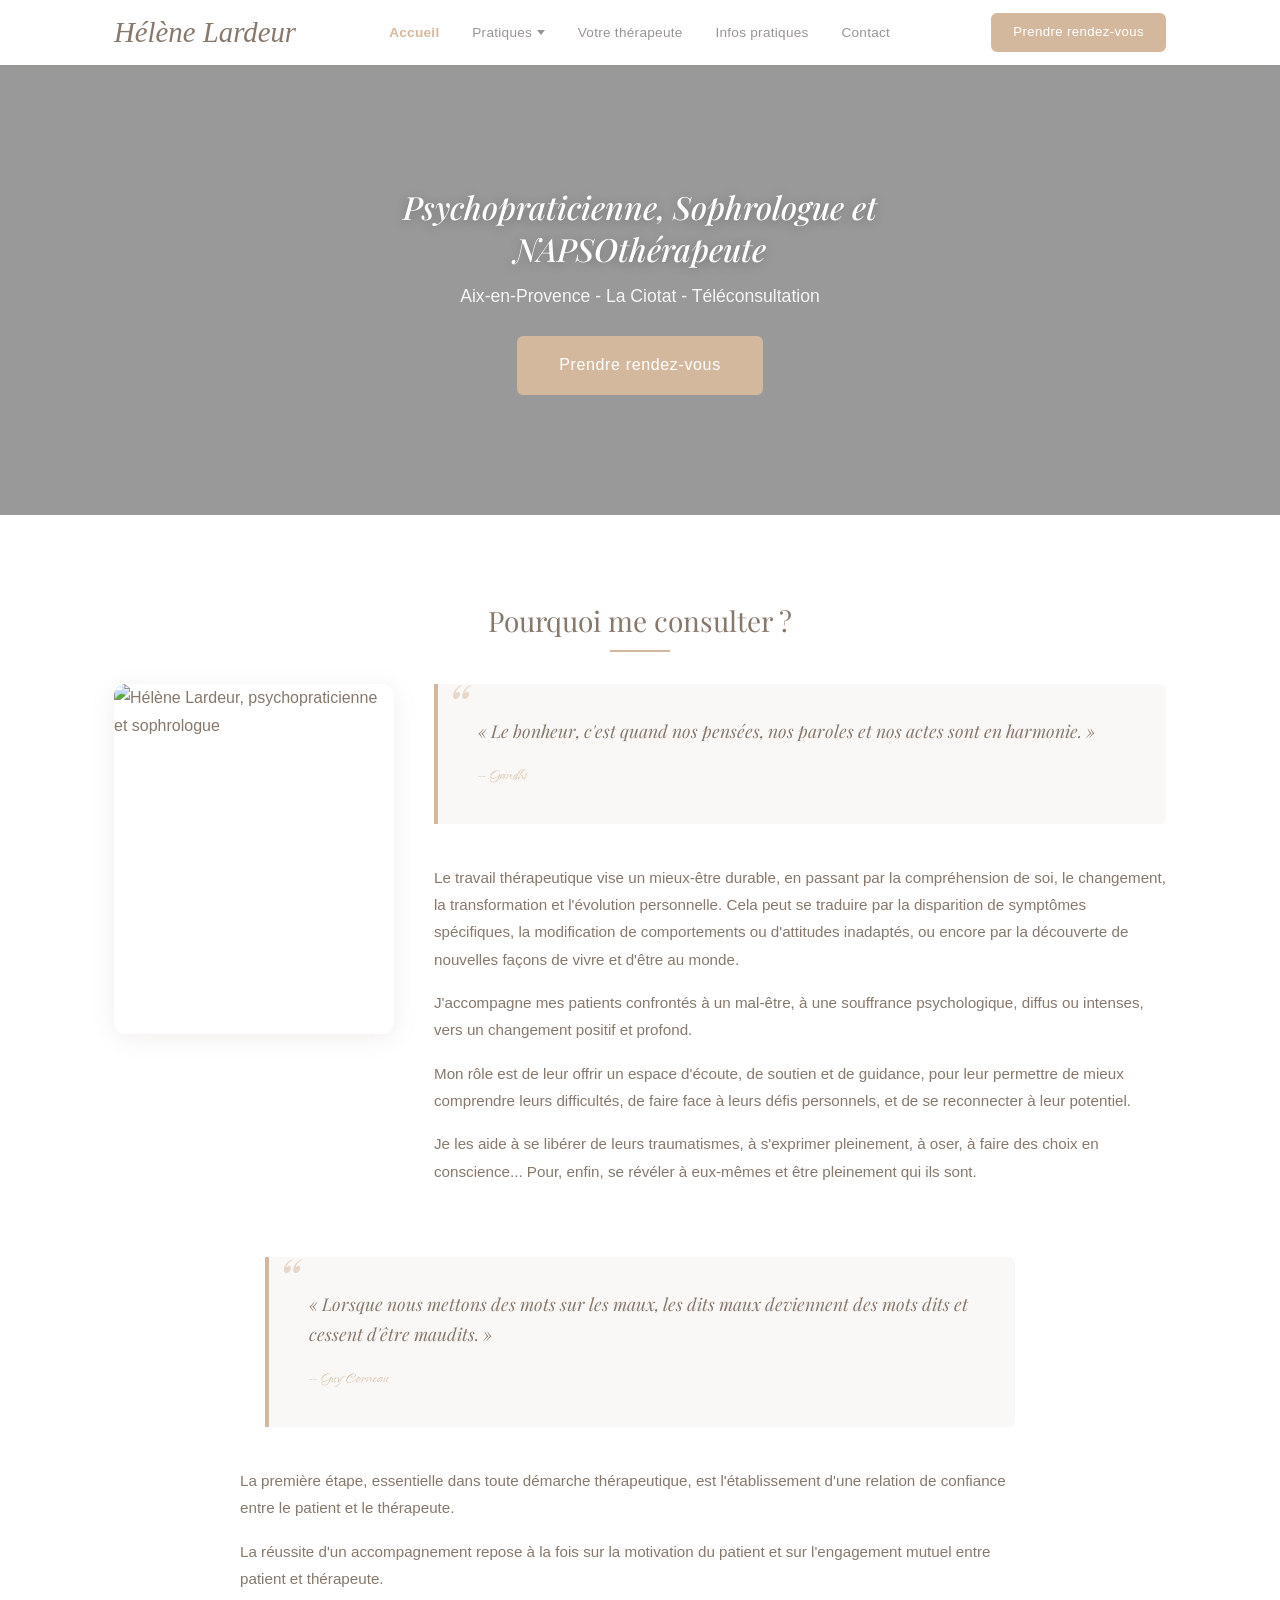
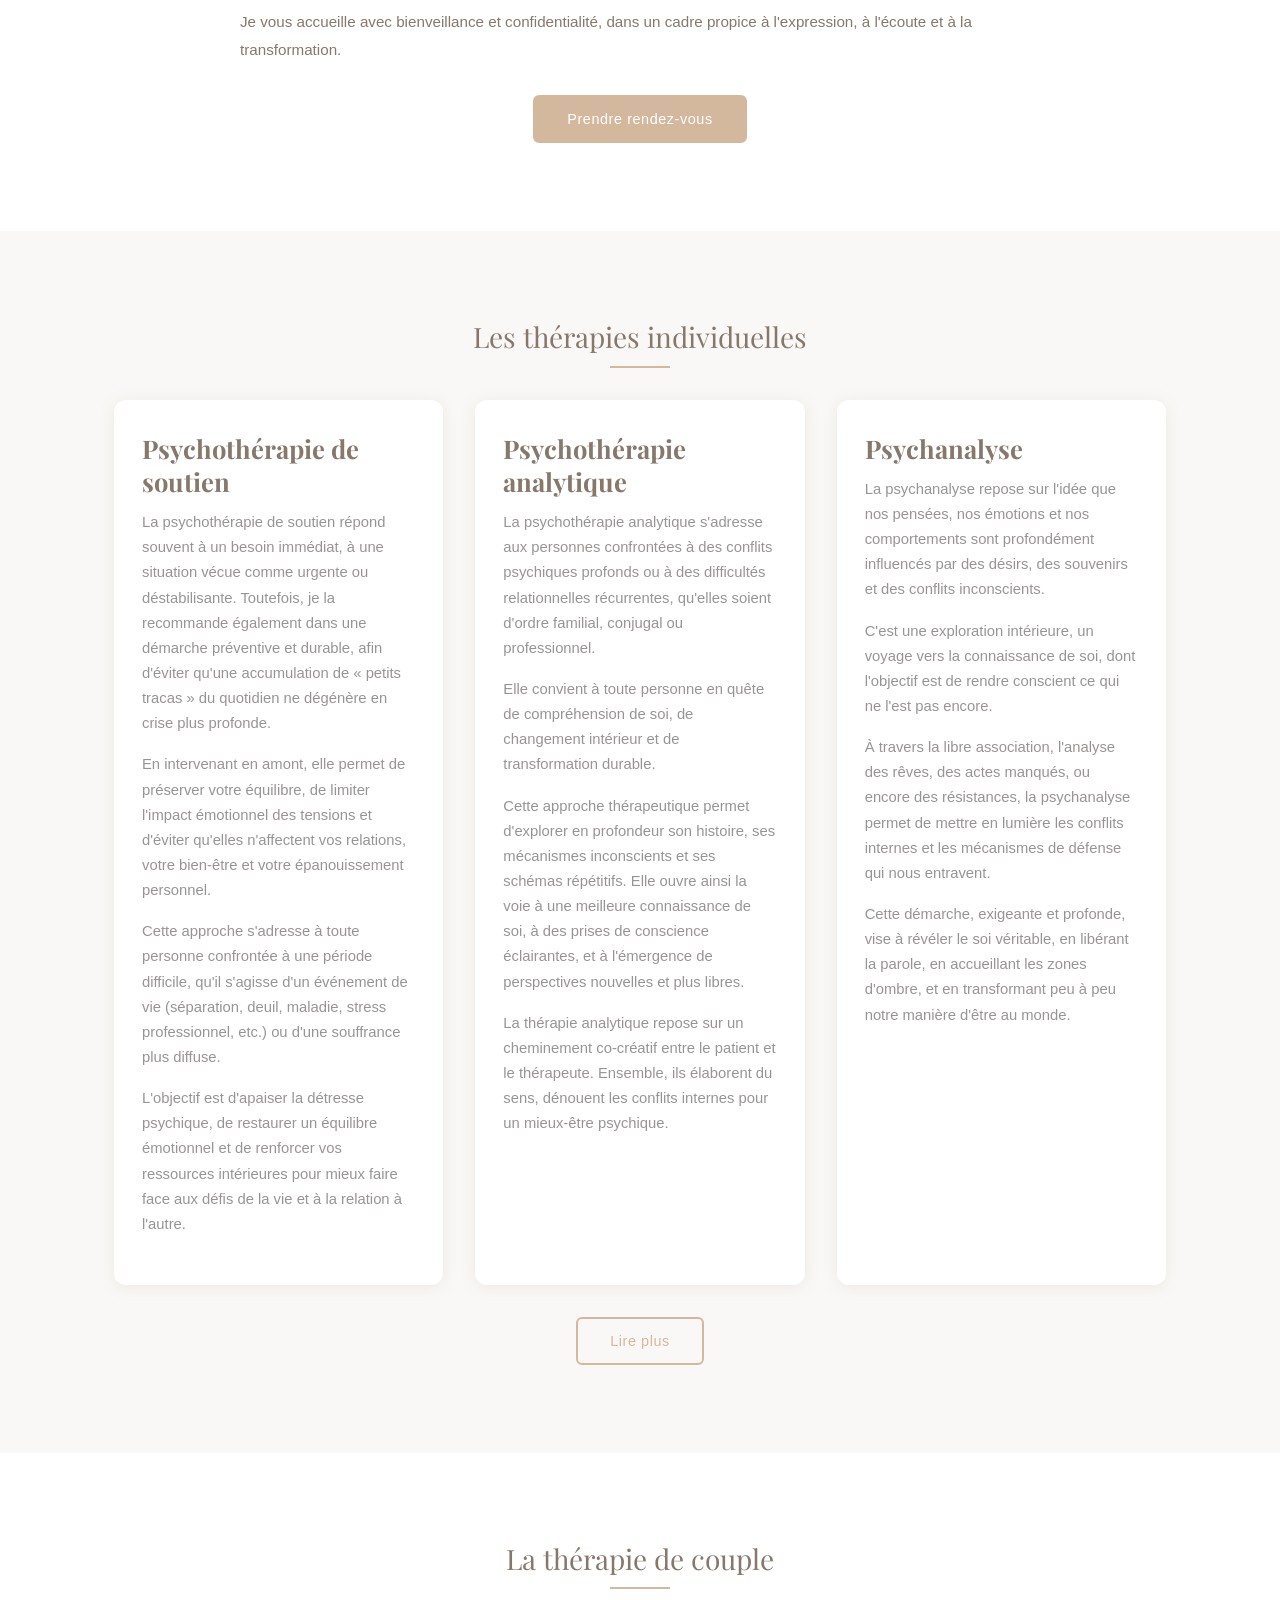
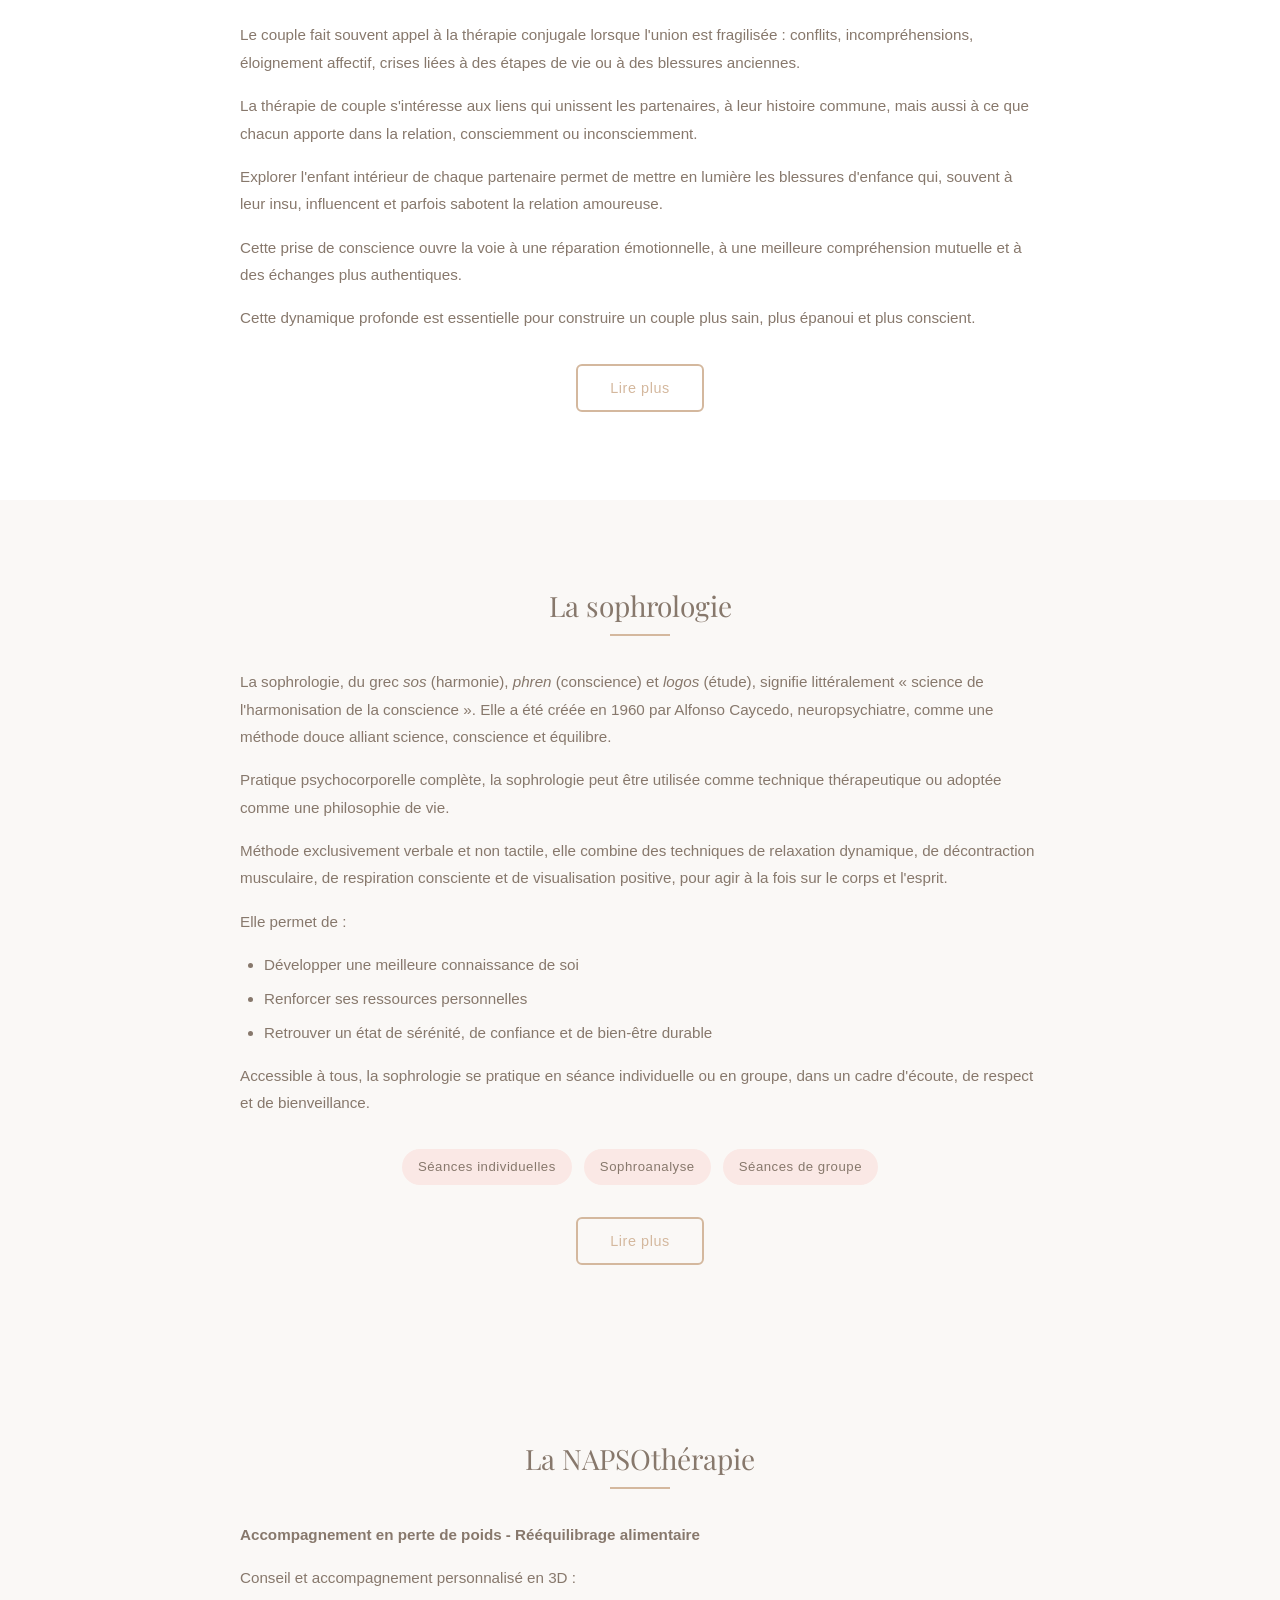
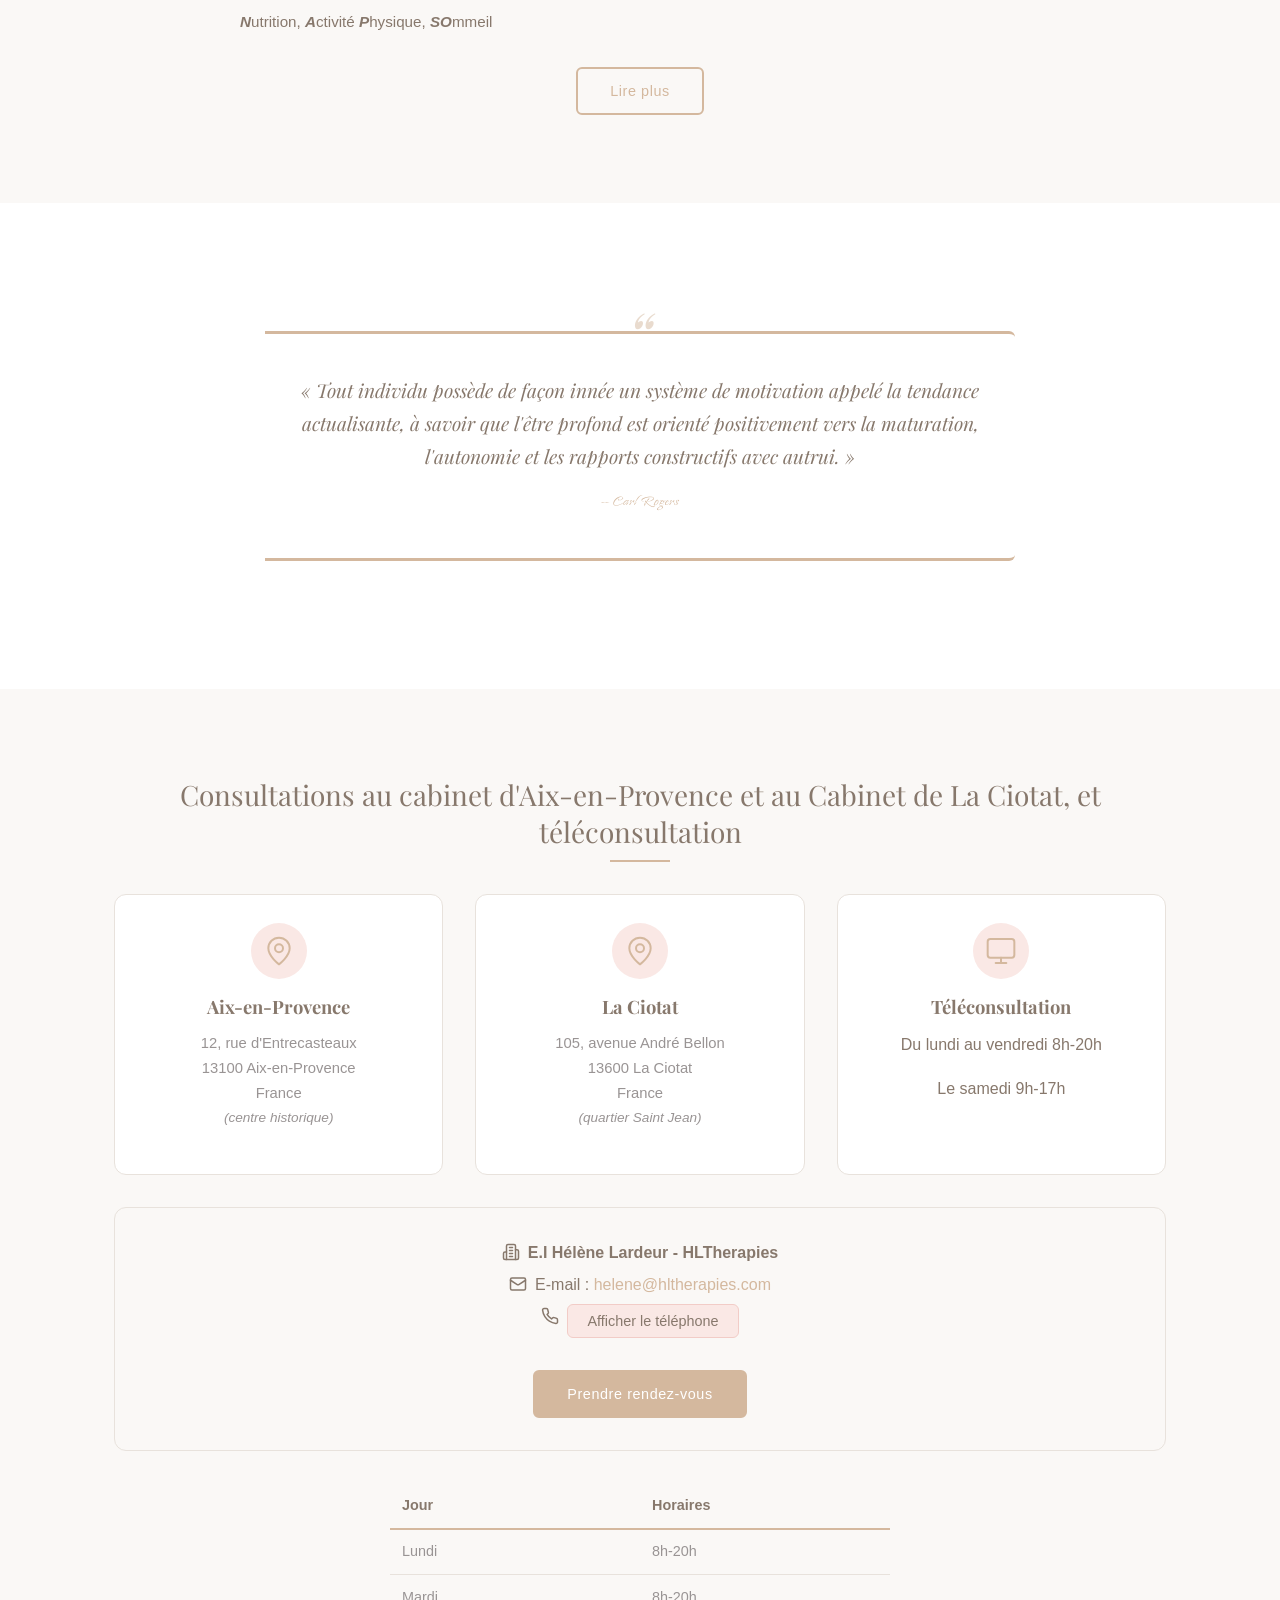
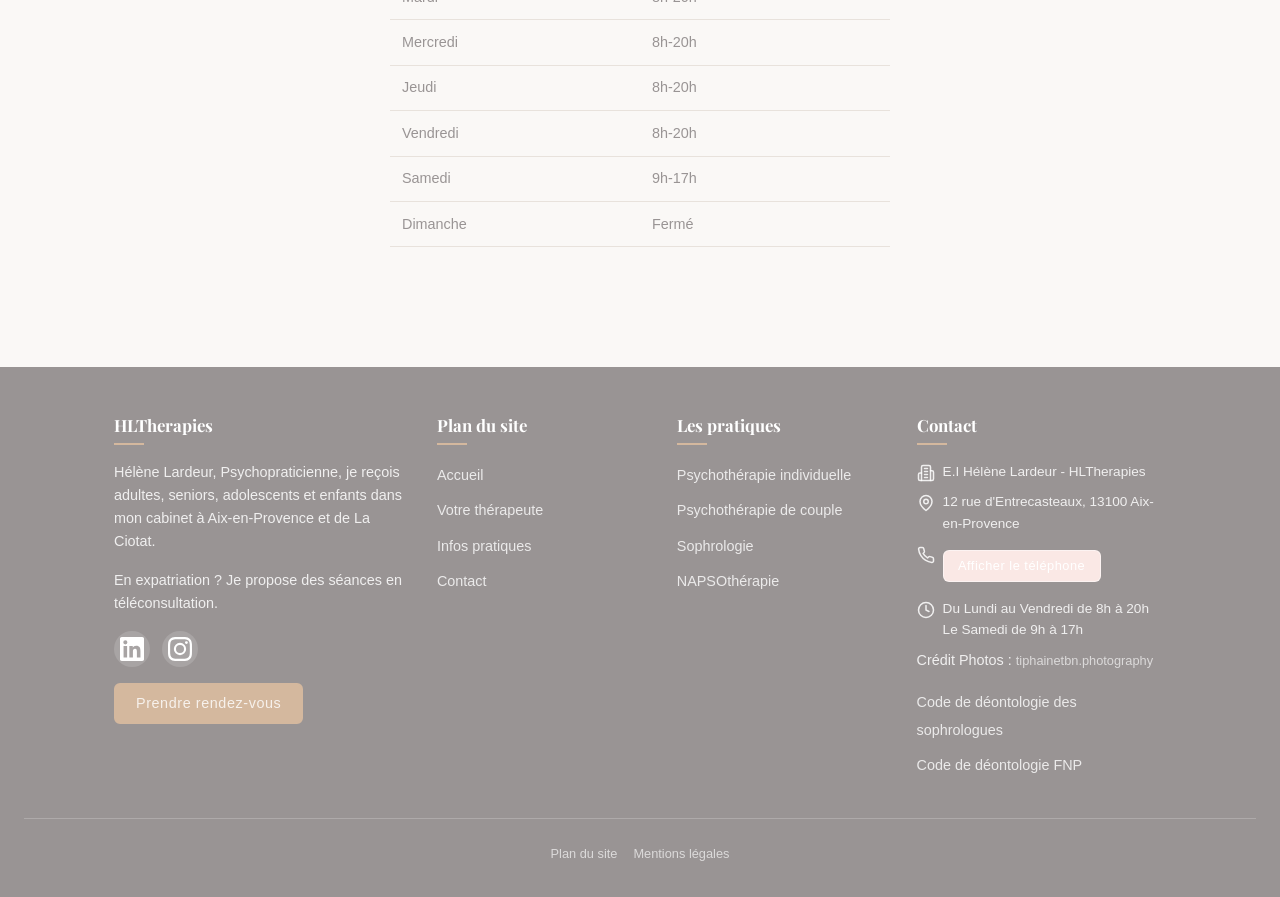
==== index.html @ 7f1c3bd9 "Réorganisation des sections de contenu et mise à jour des styles CSS : ajout de la section "La théra" ====
<!DOCTYPE html>
<html lang="fr">
<head>
    <meta charset="UTF-8">
    <meta name="viewport" content="width=device-width, initial-scale=1.0">
    <title>Psychopraticienne et sophrologue à Aix-en-Provence et La Ciotat – Hélène Lardeur</title>
    <meta name="description" content="Découvrez les services de psychothérapie, sophrologie et Napsothérapie d'Hélène Lardeur à Aix-en-Provence, en présentiel ou à distance.">
    <link rel="canonical" href="https://www.hltherapies.com/">
    <meta name="robots" content="index, follow">
    <meta property="og:title" content="Psychopraticienne et sophrologue à Aix-en-Provence et La Ciotat – Hélène Lardeur">
    <meta property="og:description" content="Découvrez les services de psychothérapie, sophrologie et Napsothérapie d'Hélène Lardeur à Aix-en-Provence, en présentiel ou à distance.">
    <meta property="og:url" content="https://www.hltherapies.com/">
    <meta property="og:type" content="website">
    <meta property="og:locale" content="fr_FR">
    <meta property="og:site_name" content="HLTherapies">
    <meta name="twitter:card" content="summary">
    <meta name="twitter:title" content="Psychopraticienne et sophrologue à Aix-en-Provence et La Ciotat – Hélène Lardeur">
    <meta name="twitter:description" content="Découvrez les services de psychothérapie, sophrologie et Napsothérapie d'Hélène Lardeur à Aix-en-Provence, en présentiel ou à distance.">
    <link rel="preconnect" href="https://fonts.googleapis.com">
    <link rel="preconnect" href="https://fonts.gstatic.com" crossorigin>
    <link rel="stylesheet" href="assets/css/style.css">
    <script type="application/ld+json">
    {
        "@context": "https://schema.org",
        "@type": "WebSite",
        "name": "HLTherapies",
        "url": "https://www.hltherapies.com",
        "description": "Découvrez les services de psychothérapie, sophrologie et Napsothérapie d'Hélène Lardeur à Aix-en-Provence, en présentiel ou à distance.",
        "inLanguage": "fr"
    }
    </script>
    <script type="application/ld+json">
    {
        "@context": "https://schema.org",
        "@type": ["LocalBusiness", "MedicalOrganization"],
        "name": "HLTherapies - Hélène Lardeur",
        "description": "Psychopraticienne, Sophrologue et NAPSOthérapeute à Aix-en-Provence et La Ciotat. Psychothérapie individuelle, psychothérapie de couple, sophrologie et NAPSOthérapie.",
        "url": "https://www.hltherapies.com",
        "telephone": "+33776018449",
        "email": "helene@hltherapies.com",
        "image": "https://www.hltherapies.com/assets/images/hero-accueil.jpeg",
        "address": [
            {
                "@type": "PostalAddress",
                "streetAddress": "12, rue d'Entrecasteaux",
                "addressLocality": "Aix-en-Provence",
                "postalCode": "13100",
                "addressCountry": "FR"
            },
            {
                "@type": "PostalAddress",
                "streetAddress": "105, avenue André Bellon",
                "addressLocality": "La Ciotat",
                "postalCode": "13600",
                "addressCountry": "FR"
            }
        ],
        "geo": {
            "@type": "GeoCoordinates",
            "latitude": 43.5298,
            "longitude": 5.4474
        },
        "openingHoursSpecification": [
            {
                "@type": "OpeningHoursSpecification",
                "dayOfWeek": ["Monday", "Tuesday", "Wednesday", "Thursday", "Friday"],
                "opens": "08:00",
                "closes": "20:00"
            },
            {
                "@type": "OpeningHoursSpecification",
                "dayOfWeek": "Saturday",
                "opens": "09:00",
                "closes": "17:00"
            }
        ],
        "sameAs": [
            "https://www.linkedin.com/in/helene-lardeur/",
            "https://www.instagram.com/helenelardeurmorel/"
        ]
    }
    </script>
</head>
<body>
    <a href="#main-content" class="skip-link">Aller au contenu principal</a>

    <!-- HEADER -->
    <header class="site-header">
        <nav class="site-nav" aria-label="Navigation principale">
            <a href="/" class="nav-logo" style="font-family: 'Parisienne', cursive;">Hélène Lardeur</a>
            <button type="button" class="nav-toggle" aria-expanded="false" aria-controls="nav-menu" aria-label="Ouvrir le menu de navigation">
                <span class="nav-toggle-bar"></span>
                <span class="nav-toggle-bar"></span>
                <span class="nav-toggle-bar"></span>
            </button>
            <ul id="nav-menu" class="nav-menu" role="list">
                <li><a href="/" class="nav-link nav-link--active" aria-current="page">Accueil</a></li>
                <li class="nav-dropdown">
                    <button type="button" class="nav-link nav-dropdown-label" aria-haspopup="true" aria-expanded="false">Pratiques</button>
                    <ul class="nav-dropdown-menu" role="list">
                        <li><a href="/psychotherapie-individuelle-a-aix-en-provence-13080-13090-13100-13290-13540/" class="nav-link">Psychothérapie individuelle</a></li>
                        <li><a href="/psychotherapie-de-couple-a-aix-en-provence-13080-13090-13100-13290-13540/" class="nav-link">Psychothérapie de couple</a></li>
                        <li><a href="/sophrologie-sophrologue-a-aix-en-provence-13080-13090-13100-13290-13540/" class="nav-link">Sophrologie</a></li>
                        <li><a href="/napsotherapie-a-aix-en-provence/" class="nav-link">NAPSO­thérapie</a></li>
                    </ul>
                </li>
                <li><a href="/helene-lardeur-psychopraticien-a-aix-en-provence-13080-13090-13100-13290-13540/" class="nav-link">Votre thérapeute</a></li>
                <li><a href="/informations-pratiques-cabinet-de-psychotherapie-a-aix-en-provence-13080-13090-13100-13290-13540/" class="nav-link">Infos pratiques</a></li>
                <li><a href="/prendre-rendez-vous-psychopraticien-a-aix-en-provence/" class="nav-link">Contact</a></li>
            </ul>
            <a href="https://www.resalib.fr/praticien/106849-helene-lardeur-psychopraticien-la-ciotat" class="nav-cta btn btn-primary" target="_blank" rel="noopener noreferrer">Prendre rendez-vous</a>
        </nav>
    </header>

    <!-- MAIN CONTENT -->
    <main id="main-content">

        <!-- HERO -->
        <section class="hero" style="background-image: url('assets/images/hero-accueil.jpeg');" aria-label="Présentation">
            <div class="hero-overlay">
                <div class="hero-content">
                    <h1>Psychopraticienne, Sophrologue et NAPSOthérapeute</h1>
                    <p class="hero-subtitle">Aix-en-Provence - La Ciotat - Téléconsultation</p>
                    <a href="https://www.resalib.fr/praticien/106849-helene-lardeur-psychopraticien-la-ciotat" class="btn btn-primary btn-lg" target="_blank" rel="noopener noreferrer">Prendre rendez-vous</a>
                </div>
            </div>
        </section>

        <!-- POURQUOI ME CONSULTER -->
        <section class="section section-pourquoi" aria-labelledby="pourquoi-title">
            <div class="container">
                <h2 id="pourquoi-title">Pourquoi me consulter ?</h2>

                <div class="pourquoi-intro">
                    <figure class="pourquoi-portrait">
                        <img src="assets/images/helene-portrait.jpeg" alt="Hélène Lardeur, psychopraticienne et sophrologue" width="400" height="500" loading="lazy">
                    </figure>
                    <div class="pourquoi-content">
                        <blockquote class="citation">
                            <p>&laquo; Le bonheur, c'est quand nos pensées, nos paroles et nos actes sont en harmonie. &raquo;</p>
                            <footer><cite>Gandhi</cite></footer>
                        </blockquote>

                        <div class="section-text">
                            <p>Le travail thérapeutique vise un mieux-être durable, en passant par la compréhension de soi, le changement, la transformation et l'évolution personnelle. Cela peut se traduire par la disparition de symptômes spécifiques, la modification de comportements ou d'attitudes inadaptés, ou encore par la découverte de nouvelles façons de vivre et d'être au monde.</p>
                            <p>J'accompagne mes patients confrontés à un mal-être, à une souffrance psychologique, diffus ou intenses, vers un changement positif et profond.</p>
                            <p>Mon rôle est de leur offrir un espace d'écoute, de soutien et de guidance, pour leur permettre de mieux comprendre leurs difficultés, de faire face à leurs défis personnels, et de se reconnecter à leur potentiel.</p>
                            <p>Je les aide à se libérer de leurs traumatismes, à s'exprimer pleinement, à oser, à faire des choix en conscience... Pour, enfin, se révéler à eux-mêmes et être pleinement qui ils sont.</p>
                        </div>
                    </div>
                </div>

                <blockquote class="citation">
                    <p>&laquo; Lorsque nous mettons des mots sur les maux, les dits maux deviennent des mots dits et cessent d'être maudits. &raquo;</p>
                    <footer><cite>Guy Corneau</cite></footer>
                </blockquote>

                <div class="section-text">
                    <p>La première étape, essentielle dans toute démarche thérapeutique, est l'établissement d'une relation de confiance entre le patient et le thérapeute.</p>
                    <p>La réussite d'un accompagnement repose à la fois sur la motivation du patient et sur l'engagement mutuel entre patient et thérapeute.</p>
                    <p>Je vous accueille avec bienveillance et confidentialité, dans un cadre propice à l'expression, à l'écoute et à la transformation.</p>
                </div>

                <div class="section-cta">
                    <a href="https://www.resalib.fr/praticien/106849-helene-lardeur-psychopraticien-la-ciotat" class="btn btn-primary" target="_blank" rel="noopener noreferrer">Prendre rendez-vous</a>
                </div>
            </div>
        </section>

        <!-- LES THERAPIES INDIVIDUELLES -->
        <section class="section section-therapies" aria-labelledby="therapies-title">
            <div class="container">
                <h2 id="therapies-title">Les thérapies individuelles</h2>

                <div class="therapies-grid">
                    <article class="therapy-card">
                        <h3>Psychothérapie de soutien</h3>
                        <p>La psychothérapie de soutien répond souvent à un besoin immédiat, à une situation vécue comme urgente ou déstabilisante. Toutefois, je la recommande également dans une démarche préventive et durable, afin d'éviter qu'une accumulation de &laquo; petits tracas &raquo; du quotidien ne dégénère en crise plus profonde.</p>
                        <p>En intervenant en amont, elle permet de préserver votre équilibre, de limiter l'impact émotionnel des tensions et d'éviter qu'elles n'affectent vos relations, votre bien-être et votre épanouissement personnel.</p>
                        <p>Cette approche s'adresse à toute personne confrontée à une période difficile, qu'il s'agisse d'un événement de vie (séparation, deuil, maladie, stress professionnel, etc.) ou d'une souffrance plus diffuse.</p>
                        <p>L'objectif est d'apaiser la détresse psychique, de restaurer un équilibre émotionnel et de renforcer vos ressources intérieures pour mieux faire face aux défis de la vie et à la relation à l'autre.</p>
                    </article>

                    <article class="therapy-card">
                        <h3>Psychothérapie analytique</h3>
                        <p>La psychothérapie analytique s'adresse aux personnes confrontées à des conflits psychiques profonds ou à des difficultés relationnelles récurrentes, qu'elles soient d'ordre familial, conjugal ou professionnel.</p>
                        <p>Elle convient à toute personne en quête de compréhension de soi, de changement intérieur et de transformation durable.</p>
                        <p>Cette approche thérapeutique permet d'explorer en profondeur son histoire, ses mécanismes inconscients et ses schémas répétitifs. Elle ouvre ainsi la voie à une meilleure connaissance de soi, à des prises de conscience éclairantes, et à l'émergence de perspectives nouvelles et plus libres.</p>
                        <p>La thérapie analytique repose sur un cheminement co-créatif entre le patient et le thérapeute. Ensemble, ils élaborent du sens, dénouent les conflits internes pour un mieux-être psychique.</p>
                    </article>

                    <article class="therapy-card">
                        <h3>Psychanalyse</h3>
                        <p>La psychanalyse repose sur l'idée que nos pensées, nos émotions et nos comportements sont profondément influencés par des désirs, des souvenirs et des conflits inconscients.</p>
                        <p>C'est une exploration intérieure, un voyage vers la connaissance de soi, dont l'objectif est de rendre conscient ce qui ne l'est pas encore.</p>
                        <p>À travers la libre association, l'analyse des rêves, des actes manqués, ou encore des résistances, la psychanalyse permet de mettre en lumière les conflits internes et les mécanismes de défense qui nous entravent.</p>
                        <p>Cette démarche, exigeante et profonde, vise à révéler le soi véritable, en libérant la parole, en accueillant les zones d'ombre, et en transformant peu à peu notre manière d'être au monde.</p>
                    </article>
                </div>

                <div class="section-cta">
                    <a href="/psychotherapie-individuelle-a-aix-en-provence-13080-13090-13100-13290-13540/" class="btn btn-outline">Lire plus</a>
                </div>
            </div>
        </section>

        <!-- LA THERAPIE DE COUPLE -->
        <section class="section section-couple" aria-labelledby="couple-title">
            <div class="container">
                <h2 id="couple-title">La thérapie de couple</h2>

                <div class="section-text">
                    <p>Le couple fait souvent appel à la thérapie conjugale lorsque l'union est fragilisée : conflits, incompréhensions, éloignement affectif, crises liées à des étapes de vie ou à des blessures anciennes.</p>
                    <p>La thérapie de couple s'intéresse aux liens qui unissent les partenaires, à leur histoire commune, mais aussi à ce que chacun apporte dans la relation, consciemment ou inconsciemment.</p>
                    <p>Explorer l'enfant intérieur de chaque partenaire permet de mettre en lumière les blessures d'enfance qui, souvent à leur insu, influencent et parfois sabotent la relation amoureuse.</p>
                    <p>Cette prise de conscience ouvre la voie à une réparation émotionnelle, à une meilleure compréhension mutuelle et à des échanges plus authentiques.</p>
                    <p>Cette dynamique profonde est essentielle pour construire un couple plus sain, plus épanoui et plus conscient.</p>
                </div>

                <div class="section-cta">
                    <a href="/psychotherapie-de-couple-a-aix-en-provence-13080-13090-13100-13290-13540/" class="btn btn-outline">Lire plus</a>
                </div>
            </div>
        </section>

        <!-- LA SOPHROLOGIE -->
        <section class="section section-sophrologie" aria-labelledby="sophrologie-title">
            <div class="container">
                <h2 id="sophrologie-title">La sophrologie</h2>

                <div class="section-text">
                    <p>La sophrologie, du grec <em>sos</em> (harmonie), <em>phren</em> (conscience) et <em>logos</em> (étude), signifie littéralement &laquo; science de l'harmonisation de la conscience &raquo;. Elle a été créée en 1960 par Alfonso Caycedo, neuropsychiatre, comme une méthode douce alliant science, conscience et équilibre.</p>
                    <p>Pratique psychocorporelle complète, la sophrologie peut être utilisée comme technique thérapeutique ou adoptée comme une philosophie de vie.</p>
                    <p>Méthode exclusivement verbale et non tactile, elle combine des techniques de relaxation dynamique, de décontraction musculaire, de respiration consciente et de visualisation positive, pour agir à la fois sur le corps et l'esprit.</p>
                    <p>Elle permet de :</p>
                    <ul>
                        <li>Développer une meilleure connaissance de soi</li>
                        <li>Renforcer ses ressources personnelles</li>
                        <li>Retrouver un état de sérénité, de confiance et de bien-être durable</li>
                    </ul>
                    <p>Accessible à tous, la sophrologie se pratique en séance individuelle ou en groupe, dans un cadre d'écoute, de respect et de bienveillance.</p>
                </div>

                <div class="sophrologie-types">
                    <span class="tag">Séances individuelles</span>
                    <span class="tag">Sophroanalyse</span>
                    <span class="tag">Séances de groupe</span>
                </div>

                <div class="section-cta">
                    <a href="/sophrologie-sophrologue-a-aix-en-provence-13080-13090-13100-13290-13540/" class="btn btn-outline">Lire plus</a>
                </div>
            </div>
        </section>

        <!-- LA NAPSOTHERAPIE -->
        <section class="section section-napso" aria-labelledby="napso-title">
            <div class="container">
                <h2 id="napso-title">La NAPSOthérapie</h2>

                <div class="section-text">
                    <p><strong>Accompagnement en perte de poids - Rééquilibrage alimentaire</strong></p>
                    <p>Conseil et accompagnement personnalisé en 3D :</p>
                    <p><strong><em>N</em></strong>utrition, <strong><em>A</em></strong>ctivité <strong><em>P</em></strong>hysique, <strong><em>SO</em></strong>mmeil</p>
                </div>

                <div class="section-cta">
                    <a href="/napsotherapie-a-aix-en-provence/" class="btn btn-outline">Lire plus</a>
                </div>
            </div>
        </section>

        <!-- CITATION CARL ROGERS -->
        <section class="section section-citation" aria-label="Citation de Carl Rogers">
            <div class="container">
                <blockquote class="citation citation--featured">
                    <p>&laquo; Tout individu possède de façon innée un système de motivation appelé la tendance actualisante, à savoir que l'être profond est orienté positivement vers la maturation, l'autonomie et les rapports constructifs avec autrui. &raquo;</p>
                    <footer><cite>Carl Rogers</cite></footer>
                </blockquote>
            </div>
        </section>

        <!-- CONSULTATIONS -->
        <section class="section section-consultations" aria-labelledby="consultations-title">
            <div class="container">
                <h2 id="consultations-title">Consultations au cabinet d'Aix-en-Provence et au Cabinet de La Ciotat, et téléconsultation</h2>

                <div class="location-grid">
                    <div class="location-card">
                        <div class="location-card__icon">
                            <svg xmlns="http://www.w3.org/2000/svg" width="32" height="32" viewBox="0 0 24 24" fill="none" stroke="currentColor" stroke-width="1.5" stroke-linecap="round" stroke-linejoin="round" aria-hidden="true"><path d="M20 10c0 6-8 12-8 12s-8-6-8-12a8 8 0 0 1 16 0Z"/><circle cx="12" cy="10" r="3"/></svg>
                        </div>
                        <h3>Aix-en-Provence</h3>
                        <address>
                            12, rue d'Entrecasteaux<br>
                            13100 Aix-en-Provence<br>
                            France
                        </address>
                        <p class="location-card__note">(centre historique)</p>
                    </div>

                    <div class="location-card">
                        <div class="location-card__icon">
                            <svg xmlns="http://www.w3.org/2000/svg" width="32" height="32" viewBox="0 0 24 24" fill="none" stroke="currentColor" stroke-width="1.5" stroke-linecap="round" stroke-linejoin="round" aria-hidden="true"><path d="M20 10c0 6-8 12-8 12s-8-6-8-12a8 8 0 0 1 16 0Z"/><circle cx="12" cy="10" r="3"/></svg>
                        </div>
                        <h3>La Ciotat</h3>
                        <address>
                            105, avenue André Bellon<br>
                            13600 La Ciotat<br>
                            France
                        </address>
                        <p class="location-card__note">(quartier Saint Jean)</p>
                    </div>

                    <div class="location-card">
                        <div class="location-card__icon">
                            <svg xmlns="http://www.w3.org/2000/svg" width="32" height="32" viewBox="0 0 24 24" fill="none" stroke="currentColor" stroke-width="1.5" stroke-linecap="round" stroke-linejoin="round" aria-hidden="true"><rect width="20" height="14" x="2" y="3" rx="2"/><line x1="8" x2="16" y1="21" y2="21"/><line x1="12" x2="12" y1="17" y2="21"/></svg>
                        </div>
                        <h3>Téléconsultation</h3>
                        <p>Du lundi au vendredi 8h-20h</p>
                        <p>Le samedi 9h-17h</p>
                    </div>
                </div>

                <div class="contact-info">
                    <div class="contact-line">
                        <svg class="icon" xmlns="http://www.w3.org/2000/svg" width="18" height="18" viewBox="0 0 24 24" fill="none" stroke="currentColor" stroke-width="2" stroke-linecap="round" stroke-linejoin="round" aria-hidden="true"><path d="M6 22V4a2 2 0 0 1 2-2h8a2 2 0 0 1 2 2v18Z"/><path d="M6 12H4a2 2 0 0 0-2 2v6a2 2 0 0 0 2 2h2"/><path d="M18 9h2a2 2 0 0 1 2 2v9a2 2 0 0 1-2 2h-2"/><path d="M10 6h4"/><path d="M10 10h4"/><path d="M10 14h4"/><path d="M10 18h4"/></svg>
                        <strong>E.I Hélène Lardeur - HLTherapies</strong>
                    </div>
                    <div class="contact-line">
                        <svg class="icon" xmlns="http://www.w3.org/2000/svg" width="18" height="18" viewBox="0 0 24 24" fill="none" stroke="currentColor" stroke-width="2" stroke-linecap="round" stroke-linejoin="round" aria-hidden="true"><rect width="20" height="16" x="2" y="4" rx="2"/><path d="m22 7-8.97 5.7a1.94 1.94 0 0 1-2.06 0L2 7"/></svg>
                        <span>E-mail : <a href="mailto:helene@hltherapies.com">helene@hltherapies.com</a></span>
                    </div>
                    <div class="contact-line">
                        <svg class="icon" xmlns="http://www.w3.org/2000/svg" width="18" height="18" viewBox="0 0 24 24" fill="none" stroke="currentColor" stroke-width="2" stroke-linecap="round" stroke-linejoin="round" aria-hidden="true"><path d="M22 16.92v3a2 2 0 0 1-2.18 2 19.79 19.79 0 0 1-8.63-3.07 19.5 19.5 0 0 1-6-6 19.79 19.79 0 0 1-3.07-8.67A2 2 0 0 1 4.11 2h3a2 2 0 0 1 2 1.72 12.84 12.84 0 0 0 .7 2.81 2 2 0 0 1-.45 2.11L8.09 9.91a16 16 0 0 0 6 6l1.27-1.27a2 2 0 0 1 2.11-.45 12.84 12.84 0 0 0 2.81.7A2 2 0 0 1 22 16.92z"/></svg>
                        <button type="button" class="phone-reveal" data-phone="07 76 01 84 49" aria-label="Afficher le numéro de téléphone">Afficher le téléphone</button>
                    </div>
                    <div class="section-cta">
                        <a href="https://www.resalib.fr/praticien/106849-helene-lardeur-psychopraticien-la-ciotat" class="btn btn-primary" target="_blank" rel="noopener noreferrer">Prendre rendez-vous</a>
                    </div>
                </div>

                <div class="hours-table-wrapper">
                    <table class="hours-table">
                        <caption class="sr-only">Horaires d'ouverture</caption>
                        <thead>
                            <tr>
                                <th scope="col">Jour</th>
                                <th scope="col">Horaires</th>
                            </tr>
                        </thead>
                        <tbody>
                            <tr><td>Lundi</td><td>8h-20h</td></tr>
                            <tr><td>Mardi</td><td>8h-20h</td></tr>
                            <tr><td>Mercredi</td><td>8h-20h</td></tr>
                            <tr><td>Jeudi</td><td>8h-20h</td></tr>
                            <tr><td>Vendredi</td><td>8h-20h</td></tr>
                            <tr><td>Samedi</td><td>9h-17h</td></tr>
                            <tr><td>Dimanche</td><td>Fermé</td></tr>
                        </tbody>
                    </table>
                </div>
            </div>
        </section>

    </main>

    <!-- FOOTER -->
    <footer class="site-footer">
        <div class="container">
            <div class="footer-grid">

                <div class="footer-col">
                    <h4>HLTherapies</h4>
                    <p>Hélène Lardeur, Psychopraticienne, je reçois adultes, seniors, adolescents et enfants dans mon cabinet à Aix-en-Provence et de La Ciotat.</p>
                    <p>En expatriation ? Je propose des séances en téléconsultation.</p>
                    <div class="social-links">
                        <a href="https://www.linkedin.com/in/helene-lardeur/" target="_blank" rel="noopener noreferrer" aria-label="LinkedIn">
                            <svg xmlns="http://www.w3.org/2000/svg" width="24" height="24" viewBox="0 0 24 24" fill="currentColor" aria-hidden="true"><path d="M20.447 20.452h-3.554v-5.569c0-1.328-.027-3.037-1.852-3.037-1.853 0-2.136 1.445-2.136 2.939v5.667H9.351V9h3.414v1.561h.046c.477-.9 1.637-1.85 3.37-1.85 3.601 0 4.267 2.37 4.267 5.455v6.286zM5.337 7.433a2.062 2.062 0 0 1-2.063-2.065 2.064 2.064 0 1 1 2.063 2.065zm1.782 13.019H3.555V9h3.564v11.452zM22.225 0H1.771C.792 0 0 .774 0 1.729v20.542C0 23.227.792 24 1.771 24h20.451C23.2 24 24 23.227 24 22.271V1.729C24 .774 23.2 0 22.222 0h.003z"/></svg>
                        </a>
                        <a href="https://www.instagram.com/helenelardeurmorel/" target="_blank" rel="noopener noreferrer" aria-label="Instagram">
                            <svg xmlns="http://www.w3.org/2000/svg" width="24" height="24" viewBox="0 0 24 24" fill="currentColor" aria-hidden="true"><path d="M12 2.163c3.204 0 3.584.012 4.85.07 3.252.148 4.771 1.691 4.919 4.919.058 1.265.069 1.645.069 4.849 0 3.205-.012 3.584-.069 4.849-.149 3.225-1.664 4.771-4.919 4.919-1.266.058-1.644.07-4.85.07-3.204 0-3.584-.012-4.849-.07-3.26-.149-4.771-1.699-4.919-4.92-.058-1.265-.07-1.644-.07-4.849 0-3.204.013-3.583.07-4.849.149-3.227 1.664-4.771 4.919-4.919 1.266-.057 1.645-.069 4.849-.069zM12 0C8.741 0 8.333.014 7.053.072 2.695.272.273 2.69.073 7.052.014 8.333 0 8.741 0 12c0 3.259.014 3.668.072 4.948.2 4.358 2.618 6.78 6.98 6.98C8.333 23.986 8.741 24 12 24c3.259 0 3.668-.014 4.948-.072 4.354-.2 6.782-2.618 6.979-6.98.059-1.28.073-1.689.073-4.948 0-3.259-.014-3.667-.072-4.947-.196-4.354-2.617-6.78-6.979-6.98C15.668.014 15.259 0 12 0zm0 5.838a6.162 6.162 0 1 0 0 12.324 6.162 6.162 0 0 0 0-12.324zM12 16a4 4 0 1 1 0-8 4 4 0 0 1 0 8zm6.406-11.845a1.44 1.44 0 1 0 0 2.881 1.44 1.44 0 0 0 0-2.881z"/></svg>
                        </a>
                    </div>
                    <a href="https://www.resalib.fr/praticien/106849-helene-lardeur-psychopraticien-la-ciotat" class="btn btn-primary btn-sm" target="_blank" rel="noopener noreferrer">Prendre rendez-vous</a>
                </div>

                <div class="footer-col">
                    <h4>Plan du site</h4>
                    <ul role="list">
                        <li><a href="/">Accueil</a></li>
                        <li><a href="/helene-lardeur-psychopraticien-a-aix-en-provence-13080-13090-13100-13290-13540/">Votre thérapeute</a></li>
                        <li><a href="/informations-pratiques-cabinet-de-psychotherapie-a-aix-en-provence-13080-13090-13100-13290-13540/">Infos pratiques</a></li>
                        <li><a href="/prendre-rendez-vous-psychopraticien-a-aix-en-provence/">Contact</a></li>
                    </ul>
                </div>

                <div class="footer-col">
                    <h4>Les pratiques</h4>
                    <ul role="list">
                        <li><a href="/psychotherapie-individuelle-a-aix-en-provence-13080-13090-13100-13290-13540/">Psychothérapie individuelle</a></li>
                        <li><a href="/psychotherapie-de-couple-a-aix-en-provence-13080-13090-13100-13290-13540/">Psychothérapie de couple</a></li>
                        <li><a href="/sophrologie-sophrologue-a-aix-en-provence-13080-13090-13100-13290-13540/">Sophrologie</a></li>
                        <li><a href="/napsotherapie-a-aix-en-provence/">NAPSO­thérapie</a></li>
                    </ul>
                </div>

                <div class="footer-col">
                    <h4>Contact</h4>
                    <address class="footer-contact">
                        <div class="contact-line">
                            <svg class="icon" xmlns="http://www.w3.org/2000/svg" width="18" height="18" viewBox="0 0 24 24" fill="none" stroke="currentColor" stroke-width="2" stroke-linecap="round" stroke-linejoin="round" aria-hidden="true"><path d="M6 22V4a2 2 0 0 1 2-2h8a2 2 0 0 1 2 2v18Z"/><path d="M6 12H4a2 2 0 0 0-2 2v6a2 2 0 0 0 2 2h2"/><path d="M18 9h2a2 2 0 0 1 2 2v9a2 2 0 0 1-2 2h-2"/><path d="M10 6h4"/><path d="M10 10h4"/><path d="M10 14h4"/><path d="M10 18h4"/></svg>
                            <span>E.I Hélène Lardeur - HLTherapies</span>
                        </div>
                        <div class="contact-line">
                            <svg class="icon" xmlns="http://www.w3.org/2000/svg" width="18" height="18" viewBox="0 0 24 24" fill="none" stroke="currentColor" stroke-width="2" stroke-linecap="round" stroke-linejoin="round" aria-hidden="true"><path d="M20 10c0 6-8 12-8 12s-8-6-8-12a8 8 0 0 1 16 0Z"/><circle cx="12" cy="10" r="3"/></svg>
                            <span>12 rue d'Entrecasteaux, 13100 Aix-en-Provence</span>
                        </div>
                        <div class="contact-line">
                            <svg class="icon" xmlns="http://www.w3.org/2000/svg" width="18" height="18" viewBox="0 0 24 24" fill="none" stroke="currentColor" stroke-width="2" stroke-linecap="round" stroke-linejoin="round" aria-hidden="true"><path d="M22 16.92v3a2 2 0 0 1-2.18 2 19.79 19.79 0 0 1-8.63-3.07 19.5 19.5 0 0 1-6-6 19.79 19.79 0 0 1-3.07-8.67A2 2 0 0 1 4.11 2h3a2 2 0 0 1 2 1.72 12.84 12.84 0 0 0 .7 2.81 2 2 0 0 1-.45 2.11L8.09 9.91a16 16 0 0 0 6 6l1.27-1.27a2 2 0 0 1 2.11-.45 12.84 12.84 0 0 0 2.81.7A2 2 0 0 1 22 16.92z"/></svg>
                            <button type="button" class="phone-reveal btn btn-sm btn-outline" data-phone="07 76 01 84 49">Afficher le téléphone</button>
                        </div>
                        <div class="contact-line">
                            <svg class="icon" xmlns="http://www.w3.org/2000/svg" width="18" height="18" viewBox="0 0 24 24" fill="none" stroke="currentColor" stroke-width="2" stroke-linecap="round" stroke-linejoin="round" aria-hidden="true"><circle cx="12" cy="12" r="10"/><polyline points="12 6 12 12 16 14"/></svg>
                            <span>Du Lundi au Vendredi de 8h à 20h<br>Le Samedi de 9h à 17h</span>
                        </div>
                    </address>
                    <p class="footer-credits">
                        Crédit Photos : <a href="https://www.tiphainetbn.photography/" target="_blank" rel="noopener noreferrer">tiphainetbn.photography</a>
                    </p>
                    <nav class="footer-deontologie" aria-label="Codes de déontologie">
                        <ul role="list">
                            <li><a href="/assets/docs/code_de_deontologie_des_sophrologues.pdf" target="_blank" rel="noopener noreferrer">Code de déontologie des sophrologues</a></li>
                            <li><a href="/assets/docs/code_de_deontologie_fnp.pdf" target="_blank" rel="noopener noreferrer">Code de déontologie FNP</a></li>
                        </ul>
                    </nav>
                </div>

            </div>
        </div>

        <div class="footer-bottom">
            <div class="container">
                <nav class="footer-links" aria-label="Liens légaux">
                    <ul role="list">
                        <li><a href="/plan-du-site/">Plan du site</a></li>
                        <li><a href="/mentions-legales/">Mentions légales</a></li>
                    </ul>
                </nav>
            </div>
        </div>
    </footer>

    <!-- JAVASCRIPT -->
    <script>
    (function () {
        /* Mobile menu toggle */
        var toggle = document.querySelector('.nav-toggle');
        var menu = document.getElementById('nav-menu');
        if (toggle && menu) {
            toggle.addEventListener('click', function () {
                var expanded = this.getAttribute('aria-expanded') === 'true';
                this.setAttribute('aria-expanded', String(!expanded));
                menu.classList.toggle('nav-menu--open');
            });
        }

        /* Mobile dropdown toggle */
        document.querySelectorAll('.nav-dropdown-label').forEach(function (btn) {
            btn.addEventListener('click', function () {
                var parent = this.closest('.nav-dropdown');
                var isExpanded = this.getAttribute('aria-expanded') === 'true';
                this.setAttribute('aria-expanded', String(!isExpanded));
                parent.classList.toggle('nav-dropdown--open');
            });
        });

        /* Phone reveal */
        document.querySelectorAll('.phone-reveal').forEach(function (btn) {
            btn.addEventListener('click', function () {
                var phone = this.getAttribute('data-phone');
                var link = document.createElement('a');
                link.href = 'tel:+33776018449';
                link.textContent = phone;
                this.replaceWith(link);
            });
        });

        /* Smooth scroll for anchor links */
        document.querySelectorAll('a[href^="#"]').forEach(function (anchor) {
            anchor.addEventListener('click', function (e) {
                var target = document.querySelector(this.getAttribute('href'));
                if (target) {
                    e.preventDefault();
                    target.scrollIntoView({ behavior: 'smooth' });
                }
            });
        });
    })();
    </script>
</body>
</html>
---- assets/css/style.css ----
/* ==========================================================================
   Helene Lardeur - Psychopraticienne / Sophrologue / NAPSOtherapeute
   Aix-en-Provence & La Ciotat
   ========================================================================== */

/* --------------------------------------------------------------------------
   0. GOOGLE FONTS
   -------------------------------------------------------------------------- */
@import url('https://fonts.googleapis.com/css2?family=Island+Moments&family=Playfair+Display:ital,wght@0,400;0,700;1,400;1,700&display=swap');

/* --------------------------------------------------------------------------
   1. CSS CUSTOM PROPERTIES
   -------------------------------------------------------------------------- */
:root {
  /* -- Colors -- */
  --color-primary:        #87786C;
  --color-secondary:      #999494;
  --color-accent:         #D4B89E;
  --color-accent-hover:   #c5a484;
  --color-rose:           #F2CCC7;
  --color-rose-light:     #fae8e5;
  --color-white:          #ffffff;
  --color-bg:             #ffffff;
  --color-bg-alt:         #faf8f6;
  --color-footer:         #999494;
  --color-overlay:        rgba(0, 0, 0, 0.40);
  --color-shadow:         rgba(135, 120, 108, 0.12);
  --color-border:         #e8e2dc;

  /* -- Typography -- */
  --font-heading:    'Playfair Display', serif;
  --font-decorative: 'Island Moments', cursive;
  --font-body:       'Lucida Sans', 'Lucida Grande', 'Lucida Sans Unicode', sans-serif;

  /* -- Sizing -- */
  --container-max:   1100px;
  --section-padding: 4.5rem 1.5rem;
  --radius:          6px;
  --radius-lg:       12px;

  /* -- Transitions -- */
  --transition:      0.3s ease;
  --transition-slow: 0.5s ease;
}

/* --------------------------------------------------------------------------
   2. RESET & BASE
   -------------------------------------------------------------------------- */
*,
*::before,
*::after {
  margin: 0;
  padding: 0;
  box-sizing: border-box;
}

html {
  scroll-behavior: smooth;
  font-size: 100%;
  -webkit-text-size-adjust: 100%;
}

body {
  font-family: var(--font-body);
  font-size: 1rem;
  line-height: 1.75;
  color: var(--color-primary);
  background-color: var(--color-bg);
  -webkit-font-smoothing: antialiased;
  -moz-osx-font-smoothing: grayscale;
  overflow-x: hidden;
}

img {
  max-width: 100%;
  height: auto;
  display: block;
}

a {
  color: var(--color-accent);
  text-decoration: none;
  transition: color var(--transition);
}

a:hover,
a:focus-visible {
  color: var(--color-accent-hover);
}

ul, ol {
  list-style: none;
}

/* --------------------------------------------------------------------------
   3. TYPOGRAPHY
   -------------------------------------------------------------------------- */
h1, h2, h3, h4, h5, h6 {
  font-family: var(--font-heading);
  font-weight: 700;
  line-height: 1.3;
  color: var(--color-primary);
}

h1 { font-size: clamp(2rem, 5vw, 3rem);      margin-bottom: 1rem;    }
h2 { font-size: clamp(1.35rem, 3vw, 1.75rem);  font-weight: 400; margin-bottom: 0.85rem; }
h3 { font-size: clamp(1.25rem, 3vw, 1.6rem);  margin-bottom: 0.75rem; }
h4 { font-size: 1.15rem;                       margin-bottom: 0.6rem;  }

p {
  margin-bottom: 1rem;
  color: var(--color-primary);
}

p + p {
  margin-top: 0.25rem;
}

strong { font-weight: 700; }
em     { font-style: italic; }

/* --------------------------------------------------------------------------
   4. LAYOUT
   -------------------------------------------------------------------------- */
.container {
  width: 100%;
  max-width: var(--container-max);
  margin-inline: auto;
  padding-inline: 1.5rem;
}

.section-padding {
  padding: var(--section-padding);
}

/* --------------------------------------------------------------------------
   5. ACCESSIBILITY
   -------------------------------------------------------------------------- */
.skip-link {
  position: absolute;
  top: -100%;
  left: 0.5rem;
  z-index: 9999;
  padding: 0.75rem 1.25rem;
  background-color: var(--color-accent);
  color: var(--color-white);
  font-weight: 700;
  border-radius: 0 0 var(--radius) var(--radius);
  transition: top var(--transition);
}

.skip-link:focus {
  top: 0;
}

.sr-only {
  position: absolute;
  width: 1px;
  height: 1px;
  padding: 0;
  margin: -1px;
  overflow: hidden;
  clip: rect(0, 0, 0, 0);
  white-space: nowrap;
  border: 0;
}

:focus-visible {
  outline: 2px solid var(--color-accent);
  outline-offset: 3px;
}

@media (prefers-reduced-motion: reduce) {
  *,
  *::before,
  *::after {
    animation-duration: 0.01ms !important;
    animation-iteration-count: 1 !important;
    transition-duration: 0.01ms !important;
    scroll-behavior: auto !important;
  }
}

/* --------------------------------------------------------------------------
   6. BUTTONS
   -------------------------------------------------------------------------- */
.btn {
  display: inline-block;
  padding: 0.75rem 2rem;
  font-family: var(--font-body);
  font-size: 0.9rem;
  font-weight: 400;
  letter-spacing: 0.04em;
  text-align: center;
  text-decoration: none;
  border: 2px solid transparent;
  border-radius: var(--radius);
  cursor: pointer;
  transition: all var(--transition);
  line-height: 1.4;
}

.btn:focus-visible {
  outline: 2px solid var(--color-accent);
  outline-offset: 3px;
}

.btn-primary {
  background-color: var(--color-accent);
  color: var(--color-white);
  border-color: var(--color-accent);
}

.btn-primary:hover,
.btn-primary:focus-visible {
  background-color: var(--color-accent-hover);
  border-color: var(--color-accent-hover);
  color: var(--color-white);
}

.btn-outline {
  background-color: transparent;
  color: var(--color-accent);
  border-color: var(--color-accent);
}

.btn-outline:hover,
.btn-outline:focus-visible {
  background-color: var(--color-accent);
  color: var(--color-white);
}

.btn-sm {
  padding: 0.5rem 1.25rem;
  font-size: 0.825rem;
}

.btn-lg {
  padding: 1rem 2.5rem;
  font-size: 1rem;
}

/* --------------------------------------------------------------------------
   7. HEADER / NAVIGATION
   -------------------------------------------------------------------------- */
.site-header,
.header {
  position: sticky;
  top: 0;
  z-index: 1000;
  background-color: var(--color-white);
  box-shadow: 0 1px 8px var(--color-shadow);
}

.site-nav,
.header__inner {
  display: flex;
  align-items: center;
  justify-content: space-between;
  max-width: var(--container-max);
  margin-inline: auto;
  padding: 0.8rem 1.5rem;
}

/* -- Logo -- */
.nav-logo,
.header__logo {
  font-family: var(--font-heading);
  font-size: clamp(1.4rem, 3vw, 1.8rem);
  font-weight: 500;
  font-style: italic;
  color: var(--color-primary);
  text-decoration: none;
  line-height: 1.2;
  transition: color var(--transition);
  flex-shrink: 0;
}

.nav-logo:hover,
.nav-logo:focus-visible,
.header__logo:hover,
.header__logo:focus-visible {
  color: var(--color-accent);
}

/* -- Desktop Navigation -- */
.nav-menu {
  display: flex;
  align-items: center;
  gap: 0.25rem;
}

.nav-link {
  display: block;
  padding: 0.5rem 0.9rem;
  font-size: 0.85rem;
  color: var(--color-secondary);
  text-decoration: none;
  letter-spacing: 0.02em;
  border-radius: var(--radius);
  transition: color var(--transition), background-color var(--transition);
}

.nav-link:hover,
.nav-link:focus-visible {
  color: var(--color-rose);
}

.nav-link--active,
.nav-link[aria-current="page"] {
  color: var(--color-accent);
  font-weight: 700;
}

/* CTA button in nav */
.nav-cta,
.header__cta {
  margin-left: 0.5rem;
  padding: 0.5rem 1.25rem;
  background-color: var(--color-accent);
  color: var(--color-white);
  border-radius: var(--radius);
  font-size: 0.825rem;
  font-weight: 400;
  letter-spacing: 0.03em;
  text-decoration: none;
  transition: background-color var(--transition);
  flex-shrink: 0;
}

.nav-cta:hover,
.nav-cta:focus-visible,
.header__cta:hover,
.header__cta:focus-visible {
  background-color: var(--color-accent-hover);
  color: var(--color-white);
}

/* -- Hamburger toggle (mobile) -- */
.nav-toggle {
  display: none;
  background: none;
  border: none;
  cursor: pointer;
  padding: 0.5rem;
  z-index: 1010;
}

.nav-toggle-bar {
  display: block;
  width: 24px;
  height: 2px;
  background-color: var(--color-primary);
  margin: 5px 0;
  border-radius: 2px;
  transition: transform var(--transition), opacity var(--transition);
}

/* Hamburger open state */
.nav-toggle[aria-expanded="true"] .nav-toggle-bar:nth-child(1) {
  transform: translateY(7px) rotate(45deg);
}

.nav-toggle[aria-expanded="true"] .nav-toggle-bar:nth-child(2) {
  opacity: 0;
}

.nav-toggle[aria-expanded="true"] .nav-toggle-bar:nth-child(3) {
  transform: translateY(-7px) rotate(-45deg);
}

/* -- Dropdown "Pratiques" -- */
.nav-dropdown {
  position: relative;
}

.nav-dropdown-label {
  display: flex;
  align-items: center;
  gap: 0.3rem;
  background: none;
  border: none;
  cursor: pointer;
  font-family: var(--font-body);
}

.nav-dropdown-label::after {
  content: "";
  display: inline-block;
  width: 0;
  height: 0;
  border-left: 4px solid transparent;
  border-right: 4px solid transparent;
  border-top: 5px solid currentColor;
  transition: transform var(--transition);
}

.nav-dropdown:hover .nav-dropdown-label::after,
.nav-dropdown:focus-within .nav-dropdown-label::after {
  transform: rotate(180deg);
}

.nav-dropdown-menu {
  position: absolute;
  top: 100%;
  left: 0;
  min-width: 240px;
  background-color: var(--color-white);
  box-shadow: 0 4px 16px var(--color-shadow);
  border-radius: 0 0 var(--radius) var(--radius);
  padding: 0.5rem 0;
  opacity: 0;
  visibility: hidden;
  transform: translateY(-4px);
  transition: opacity var(--transition), visibility var(--transition), transform var(--transition);
  z-index: 1020;
}

.nav-dropdown:hover .nav-dropdown-menu,
.nav-dropdown:focus-within .nav-dropdown-menu {
  opacity: 1;
  visibility: visible;
  transform: translateY(0);
}

.nav-dropdown-menu .nav-link {
  padding: 0.5rem 1.2rem;
  white-space: nowrap;
  font-size: 0.85rem;
  border-radius: 0;
}

.nav-dropdown-menu .nav-link:hover,
.nav-dropdown-menu .nav-link:focus-visible {
  background-color: var(--color-bg-alt);
}

/* --------------------------------------------------------------------------
   8. HERO SECTION
   -------------------------------------------------------------------------- */
.hero {
  position: relative;
  display: flex;
  align-items: center;
  justify-content: center;
  min-height: 45vh;
  background-size: cover;
  background-position: center;
  background-repeat: no-repeat;
  text-align: center;
  overflow: hidden;
}

.hero-overlay {
  position: absolute;
  inset: 0;
  background: var(--color-overlay);
  z-index: 1;
  display: flex;
  align-items: center;
  justify-content: center;
}

.hero-content {
  position: relative;
  z-index: 2;
  max-width: 750px;
  padding: 2rem 1.5rem;
}

.hero-content h1 {
  font-family: var(--font-heading);
  font-style: italic;
  font-size: clamp(1.5rem, 3.5vw, 2rem);
  font-weight: 500;
  color: var(--color-white);
  margin-bottom: 0.75rem;
  text-shadow: 0 2px 12px rgba(0, 0, 0, 0.25);
}

.hero-name {
  font-family: var(--font-decorative);
  font-size: clamp(1.5rem, 4vw, 2.5rem);
  color: var(--color-rose);
  margin-bottom: 0.5rem;
}

.hero-subtitle {
  font-size: 1.1rem;
  color: rgba(255, 255, 255, 0.9);
  margin-bottom: 1.5rem;
}

/* -- Subpage Banner (image only + title below) -- */
.banner-subpage {
  width: 100%;
  height: 170px;
  overflow: hidden;
}

.banner-subpage img {
  width: 100%;
  height: 100%;
  object-fit: cover;
  object-position: center;
  display: block;
}

.banner-subpage-title {
  text-align: center;
  padding: 1.5rem 1.5rem 0;
}

.banner-subpage-title h1 {
  font-family: var(--font-heading);
  font-size: clamp(1.25rem, 3vw, 1.5rem);
  font-weight: 700;
  color: var(--color-accent);
  line-height: 1.4;
  margin: 0;
}

/* --------------------------------------------------------------------------
   9. CONTENT SECTIONS
   -------------------------------------------------------------------------- */
.section {
  padding: var(--section-padding);
}

.section h2 {
  text-align: center;
  position: relative;
  display: inline-block;
  width: 100%;
  padding-bottom: 0.75rem;
  margin-bottom: 2rem;
}

.section h2::after {
  content: "";
  position: absolute;
  bottom: 0;
  left: 50%;
  transform: translateX(-50%);
  width: 60px;
  height: 2px;
  background-color: var(--color-accent);
}

/* Alternating section backgrounds */
.section-pourquoi {
  background-color: var(--color-bg);
}

/* -- Pourquoi: portrait + texte layout -- */
.pourquoi-intro {
  display: grid;
  grid-template-columns: 1fr;
  gap: 2.5rem;
  align-items: start;
  margin-bottom: 2.5rem;
}

.pourquoi-portrait {
  margin: 0 auto;
  max-width: 320px;
}

.pourquoi-portrait img {
  width: 100%;
  height: auto;
  border-radius: var(--radius-lg);
  box-shadow: 0 4px 24px var(--color-shadow);
  object-fit: cover;
}

.pourquoi-content .citation {
  margin-top: 0;
}

.section-therapies {
  background-color: var(--color-bg-alt);
}

.section-sophrologie {
  background-color: var(--color-bg-alt);
}

.section-couple {
  background-color: var(--color-bg);
}

.section-couple-seance {
  background-color: var(--color-bg);
}

.section-napso {
  background-color: var(--color-bg-alt);
}

.section-citation {
  background-color: var(--color-bg);
}

.section-consultations {
  background-color: var(--color-bg-alt);
}

.section-apropos {
  background-color: var(--color-bg);
}

.section-approche {
  background-color: var(--color-bg-alt);
}

.section-formations {
  background-color: var(--color-bg);
}

.section-tarifs {
  background-color: var(--color-bg-alt);
}

.section-accompagnement {
  background-color: var(--color-bg);
}

/* -- Section text -- */
.section-text {
  max-width: 800px;
  margin-inline: auto;
  margin-bottom: 2rem;
  font-size: 0.95rem;
  line-height: 1.8;
}

.section-text ul {
  list-style: disc;
  padding-left: 1.5rem;
  margin-bottom: 1rem;
}

.section-text ul li {
  margin-bottom: 0.4rem;
}

/* -- Section CTA (centered button area) -- */
.section-cta {
  text-align: center;
  margin-top: 2rem;
}

/* -- Larger CTA blocks -- */
.section-cta-block {
  text-align: center;
  padding: 3rem 1.5rem;
  background-color: var(--color-bg-alt);
  border-radius: var(--radius-lg);
  margin-top: 2.5rem;
}

.section-cta-rdv {
  text-align: center;
  padding: 3.5rem 1.5rem;
  background-color: var(--color-rose-light);
  border-radius: var(--radius-lg);
  margin-top: 2.5rem;
}

.section-cta-rdv h2::after,
.section-cta-block h2::after {
  display: none;
}

/* -- Split layout: text + image -- */
.section-content-with-image {
  display: grid;
  grid-template-columns: 1fr;
  gap: 2.5rem;
  align-items: center;
}

.section-content-with-image .section-text h2 {
  text-align: left;
  padding-bottom: 0;
  margin-bottom: 1.25rem;
}

.section-content-with-image .section-text h2::after {
  display: none;
}

.section-image {
  border-radius: var(--radius-lg);
  overflow: hidden;
}

.section-image img {
  width: 100%;
  height: auto;
  border-radius: var(--radius-lg);
  object-fit: cover;
  max-height: 400px;
}

/* --------------------------------------------------------------------------
   10. BLOCKQUOTES / CITATIONS
   -------------------------------------------------------------------------- */
.citation {
  position: relative;
  margin: 2.5rem auto;
  padding: 2rem 2.5rem;
  max-width: 750px;
  background-color: var(--color-bg-alt);
  border-left: 4px solid var(--color-accent);
  border-radius: 0 var(--radius) var(--radius) 0;
  font-family: var(--font-heading);
  font-style: italic;
  font-size: 1.1rem;
  line-height: 1.7;
  color: var(--color-primary);
}

.citation::before {
  content: "\201C";
  position: absolute;
  top: -0.15em;
  left: 0.5rem;
  font-family: var(--font-heading);
  font-size: 3.5rem;
  color: var(--color-accent);
  line-height: 1;
  opacity: 0.5;
}

.citation cite,
.citation footer {
  display: block;
  margin-top: 1rem;
  font-family: var(--font-decorative);
  font-style: normal;
  font-size: 1.1rem;
  color: var(--color-accent);
}

.citation cite::before {
  content: "-- ";
}

.citation--featured {
  text-align: center;
  border-left: none;
  border-top: 3px solid var(--color-accent);
  border-bottom: 3px solid var(--color-accent);
  padding: 2.5rem 2rem;
  font-size: 1.2rem;
  background-color: transparent;
}

.citation--featured::before {
  left: 50%;
  transform: translateX(-50%);
  top: -0.5em;
  font-size: 4rem;
}

/* --------------------------------------------------------------------------
   11. THERAPIES GRID / CARDS
   -------------------------------------------------------------------------- */
.therapies-grid {
  display: grid;
  grid-template-columns: 1fr;
  gap: 2rem;
  margin-bottom: 2rem;
}

.therapy-card {
  background-color: var(--color-white);
  border-radius: var(--radius-lg);
  padding: 2rem 1.75rem;
  box-shadow: 0 2px 16px var(--color-shadow);
  transition: transform var(--transition), box-shadow var(--transition);
}

.therapy-card:hover {
  transform: translateY(-4px);
  box-shadow: 0 8px 28px rgba(135, 120, 108, 0.18);
}

.therapy-card h3,
.therapy-card h4 {
  font-family: var(--font-heading);
  color: var(--color-primary);
}

.therapy-card p {
  font-size: 0.925rem;
  line-height: 1.7;
  color: var(--color-secondary);
}

/* --------------------------------------------------------------------------
   12. SOPHROLOGIE TYPES / TAGS
   -------------------------------------------------------------------------- */
.sophrologie-types {
  display: flex;
  flex-wrap: wrap;
  gap: 0.75rem;
  justify-content: center;
  margin: 2rem 0;
}

.tag {
  display: inline-block;
  padding: 0.4rem 1rem;
  font-size: 0.825rem;
  letter-spacing: 0.04em;
  background-color: var(--color-rose-light);
  color: var(--color-primary);
  border-radius: 999px;
}

/* --------------------------------------------------------------------------
   13. LOCATION GRID
   -------------------------------------------------------------------------- */
.location-grid {
  display: grid;
  grid-template-columns: 1fr;
  gap: 2rem;
  margin-bottom: 2rem;
}

.location-card {
  background-color: var(--color-white);
  border: 1px solid var(--color-border);
  border-radius: var(--radius-lg);
  padding: 1.75rem;
  text-align: center;
  transition: border-color var(--transition), box-shadow var(--transition);
}

.location-card:hover {
  border-color: var(--color-accent);
  box-shadow: 0 4px 20px var(--color-shadow);
}

.location-card h3 {
  font-family: var(--font-heading);
  font-size: 1.15rem;
  color: var(--color-primary);
  margin-bottom: 0.75rem;
}

.location-card address {
  font-style: normal;
  font-size: 0.925rem;
  line-height: 1.7;
  color: var(--color-secondary);
}

.location-card small {
  color: var(--color-secondary);
}

.location-card__icon {
  display: flex;
  align-items: center;
  justify-content: center;
  width: 56px;
  height: 56px;
  margin: 0 auto 1rem;
  background-color: var(--color-rose-light);
  border-radius: 50%;
  color: var(--color-accent);
}

.location-card__note {
  font-size: 0.85rem;
  color: var(--color-secondary);
  font-style: italic;
  margin-bottom: 1rem;
}

.location-card .btn {
  margin-top: 0.75rem;
}

/* --------------------------------------------------------------------------
   14. CONTACT INFO
   -------------------------------------------------------------------------- */
.contact-info {
  margin-top: 2rem;
  padding: 2rem;
  background-color: var(--color-bg-alt);
  border-radius: var(--radius-lg);
  border: 1px solid var(--color-border);
  text-align: center;
}

.contact-info p {
  margin-bottom: 0.6rem;
  font-size: 0.95rem;
}

/* --------------------------------------------------------------------------
   15. PHONE REVEAL
   -------------------------------------------------------------------------- */
.phone-reveal {
  display: inline-block;
  padding: 0.5rem 1.25rem;
  font-family: var(--font-body);
  font-size: 0.9rem;
  background-color: var(--color-rose-light);
  color: var(--color-primary);
  border: 1px solid var(--color-rose);
  border-radius: var(--radius);
  cursor: pointer;
  transition: all var(--transition);
}

.phone-reveal:hover {
  background-color: var(--color-rose);
  color: var(--color-primary);
}

/* --------------------------------------------------------------------------
   16. HOURS TABLE
   -------------------------------------------------------------------------- */
.hours-table-wrapper {
  max-width: 500px;
  margin: 2rem auto;
}

.hours-table {
  width: 100%;
  border-collapse: collapse;
  font-size: 0.9rem;
}

.hours-table th,
.hours-table td {
  padding: 0.6rem 0.75rem;
  text-align: left;
  border-bottom: 1px solid var(--color-border);
}

.hours-table th {
  font-weight: 700;
  color: var(--color-primary);
  width: 40%;
}

.hours-table td {
  color: var(--color-secondary);
}

.hours-table thead th {
  border-bottom: 2px solid var(--color-accent);
}

.hours-table tbody tr:nth-child(even) {
  background-color: var(--color-bg-alt);
}

/* --------------------------------------------------------------------------
   INLINE ICONS
   -------------------------------------------------------------------------- */
.icon {
  display: inline-block;
  width: 18px;
  height: 18px;
  vertical-align: middle;
  flex-shrink: 0;
}

.icon-sm {
  width: 14px;
  height: 14px;
}

.contact-line {
  display: flex;
  align-items: flex-start;
  gap: 0.5rem;
  margin-bottom: 0.4rem;
  line-height: 1.6;
}

.contact-line .icon {
  margin-top: 0.2rem;
}

.footer-contact .contact-line {
  margin-bottom: 0.5rem;
}

.contact-info .contact-line {
  justify-content: center;
}

/* --------------------------------------------------------------------------
   17. TARIFS
   -------------------------------------------------------------------------- */
.tarifs-layout {
  display: grid;
  grid-template-columns: 1fr;
  gap: 2.5rem;
  align-items: start;
}

.tarifs-grid {
  display: grid;
  grid-template-columns: 1fr;
  gap: 1.5rem;
}

.tarif-card {
  background-color: var(--color-white);
  border: 1px solid var(--color-border);
  border-radius: var(--radius-lg);
  padding: 1.5rem;
  text-align: center;
  transition: border-color var(--transition), box-shadow var(--transition);
}

.tarif-card:hover {
  border-color: var(--color-accent);
  box-shadow: 0 4px 20px var(--color-shadow);
}

.tarif-card h3 {
  font-family: var(--font-heading);
  font-size: 1.05rem;
  color: var(--color-primary);
  margin-bottom: 0.5rem;
}

.tarif-price {
  font-family: var(--font-heading);
  font-size: 2rem;
  font-weight: 700;
  color: var(--color-accent);
  margin-bottom: 0.25rem;
}

.tarif-detail {
  font-size: 0.85rem;
  color: var(--color-secondary);
}

.tarifs-image {
  border-radius: var(--radius-lg);
  overflow: hidden;
}

.tarifs-image img {
  width: 100%;
  height: auto;
  object-fit: cover;
  border-radius: var(--radius-lg);
}

/* --------------------------------------------------------------------------
   18. ABOUT PAGE (A PROPOS)
   -------------------------------------------------------------------------- */
.apropos-intro {
  display: grid;
  grid-template-columns: 1fr;
  gap: 2rem;
  align-items: center;
  margin-bottom: 2.5rem;
}

.apropos-portrait {
  text-align: center;
}

.apropos-portrait img {
  border-radius: var(--radius-lg);
  max-width: 350px;
  width: 100%;
  margin-inline: auto;
  box-shadow: 0 4px 24px var(--color-shadow);
}

.apropos-meta {
  text-align: center;
}

.apropos-subtitle {
  font-family: var(--font-heading);
  font-size: 1.15rem;
  color: var(--color-primary);
}

/* --------------------------------------------------------------------------
   19. FORMATIONS / CERTIFICATIONS
   -------------------------------------------------------------------------- */
.formations-list {
  list-style: none;
  max-width: 800px;
  margin: 0 auto 2.5rem;
}

.formations-list li {
  position: relative;
  padding: 1rem 0 1rem 1.5rem;
  border-bottom: 1px solid var(--color-border);
  font-size: 0.925rem;
  line-height: 1.7;
}

.formations-list li::before {
  content: "\2713";
  position: absolute;
  left: 0;
  top: 1rem;
  color: var(--color-accent);
  font-weight: 700;
}

.certifications-gallery {
  display: grid;
  grid-template-columns: repeat(auto-fit, minmax(200px, 1fr));
  gap: 1.5rem;
  margin: 2rem 0;
}

.certifications-gallery img {
  width: 100%;
  height: auto;
  border-radius: var(--radius);
  border: 1px solid var(--color-border);
  object-fit: cover;
}

/* --------------------------------------------------------------------------
   20. DISCLAIMER
   -------------------------------------------------------------------------- */
.disclaimer {
  margin-top: 2.5rem;
  padding: 1.5rem 2rem;
  background-color: var(--color-rose-light);
  border-left: 4px solid var(--color-rose);
  border-radius: 0 var(--radius) var(--radius) 0;
  font-size: 0.875rem;
  line-height: 1.65;
}

.disclaimer p {
  margin-bottom: 0;
  color: var(--color-primary);
}

/* --------------------------------------------------------------------------
   21. ACCOMPAGNEMENT LIST (NAPSOtherapie steps)
   -------------------------------------------------------------------------- */
.accompagnement-list {
  list-style: none;
  max-width: 800px;
  margin: 0 auto 2rem;
}

.accompagnement-list li {
  position: relative;
  padding: 0.25rem 0 0.25rem 1.5rem;
  font-size: 0.925rem;
  line-height: 1.7;
}

.accompagnement-list li::before {
  content: "-";
  position: absolute;
  left: 0;
  color: var(--color-accent);
  font-weight: 700;
}

/* --------------------------------------------------------------------------
   22. MAP SECTION
   -------------------------------------------------------------------------- */
.section-map {
  border-radius: var(--radius-lg);
  overflow: hidden;
  aspect-ratio: 16 / 9;
  margin-top: 2rem;
}

.section-map iframe {
  width: 100%;
  height: 100%;
  border: 0;
}

/* --------------------------------------------------------------------------
   23. FOOTER
   -------------------------------------------------------------------------- */
.site-footer {
  background-color: var(--color-footer);
  color: var(--color-white);
  padding: 3rem 1.5rem 0;
}

.site-footer h4 {
  font-family: var(--font-heading);
  font-size: 1.05rem;
  color: var(--color-white);
  margin-bottom: 1rem;
  position: relative;
  padding-bottom: 0.5rem;
}

.site-footer h4::after {
  content: "";
  position: absolute;
  bottom: 0;
  left: 0;
  width: 30px;
  height: 2px;
  background-color: var(--color-accent);
}

.site-footer p {
  color: rgba(255, 255, 255, 0.85);
  font-size: 0.9rem;
  line-height: 1.6;
}

.site-footer a {
  color: rgba(255, 255, 255, 0.8);
  text-decoration: none;
  font-size: 0.9rem;
  transition: color var(--transition);
}

.site-footer a:hover,
.site-footer a:focus-visible {
  color: var(--color-accent);
}

.site-footer ul li {
  margin-bottom: 0.45rem;
}

.footer-grid {
  display: grid;
  grid-template-columns: 1fr;
  gap: 2rem;
  max-width: var(--container-max);
  margin-inline: auto;
}

.footer-col {
  min-width: 0;
}

.social-links {
  display: flex;
  gap: 0.75rem;
  margin: 1rem 0;
}

.social-links a {
  display: flex;
  align-items: center;
  justify-content: center;
  width: 36px;
  height: 36px;
  border-radius: 50%;
  background-color: rgba(255, 255, 255, 0.15);
  color: var(--color-white);
  transition: background-color var(--transition), color var(--transition);
}

.social-links a:hover,
.social-links a:focus-visible {
  background-color: var(--color-accent);
  color: var(--color-white);
}

.footer-bottom {
  margin-top: 2rem;
  padding: 1.5rem 0;
  border-top: 1px solid rgba(255, 255, 255, 0.2);
  font-size: 0.8rem;
  color: rgba(255, 255, 255, 0.65);
  background-color: var(--color-footer);
}

.footer-bottom .container {
  display: flex;
  flex-wrap: wrap;
  justify-content: center;
  align-items: center;
  gap: 1rem;
}

.footer-contact {
  font-style: normal;
  font-size: 0.85rem;
  line-height: 1.7;
  color: rgba(255, 255, 255, 0.85);
}

.footer-contact a {
  font-size: 0.85rem;
  color: rgba(255, 255, 255, 0.85);
}

.footer-contact a:hover {
  color: var(--color-white);
}

.footer-col .phone-reveal {
  margin: 0.5rem 0;
  color: var(--color-white);
  border-color: rgba(255, 255, 255, 0.5);
  font-size: 0.8rem;
  padding: 0.35rem 0.9rem;
}

.footer-col .phone-reveal:hover {
  background-color: rgba(255, 255, 255, 0.15);
  border-color: var(--color-white);
}

.footer-deontologie ul {
  margin-top: 0.25rem;
}

.footer-credits {
  font-size: 0.8rem;
  color: rgba(255, 255, 255, 0.65);
}

.footer-credits a {
  font-size: 0.8rem;
  color: rgba(255, 255, 255, 0.65);
}

.footer-credits a:hover {
  color: var(--color-white);
}

.footer-links ul {
  display: flex;
  flex-wrap: wrap;
  gap: 1rem;
}

.footer-links a {
  font-size: 0.8rem;
  color: rgba(255, 255, 255, 0.65);
}

.footer-links a:hover {
  color: var(--color-white);
}

/* --------------------------------------------------------------------------
   24. RESPONSIVE -- MOBILE (up to 767px)
   -------------------------------------------------------------------------- */
@media (max-width: 767px) {
  /* Navigation */
  .nav-menu {
    position: fixed;
    top: 0;
    right: 0;
    width: min(300px, 85vw);
    height: 100dvh;
    background-color: var(--color-white);
    box-shadow: -4px 0 24px var(--color-shadow);
    transform: translateX(100%);
    transition: transform var(--transition);
    z-index: 1005;
    padding: 5rem 1.5rem 2rem;
    overflow-y: auto;
    flex-direction: column;
    gap: 0.25rem;
  }

  .nav-menu--open {
    transform: translateX(0);
  }

  .nav-menu li {
    width: 100%;
  }

  .nav-link {
    padding: 0.75rem 0;
    font-size: 1rem;
    border-bottom: 1px solid var(--color-border);
    border-radius: 0;
  }

  /* Dropdown mobile: inline expand */
  .nav-dropdown {
    position: static;
  }

  .nav-dropdown-label {
    width: 100%;
    justify-content: space-between;
    padding: 0.75rem 0;
    font-size: 1rem;
    border-bottom: 1px solid var(--color-border);
    border-radius: 0;
  }

  .nav-dropdown-menu {
    position: static;
    opacity: 1;
    visibility: visible;
    transform: none;
    box-shadow: none;
    min-width: 0;
    padding: 0;
    max-height: 0;
    overflow: hidden;
    transition: max-height 0.3s ease;
  }

  .nav-dropdown.nav-dropdown--open .nav-dropdown-menu {
    max-height: 300px;
  }

  .nav-dropdown-menu .nav-link {
    padding-left: 1.2rem;
    font-size: 0.95rem;
    white-space: normal;
  }

  .nav-cta,
  .header__cta {
    margin-left: 0;
    margin-top: 1rem;
    text-align: center;
    display: block;
  }

  .nav-toggle {
    display: block;
  }

  /* Hero adjustments */
  .hero {
    min-height: 50vh;
  }

  /* Apropos stacks */
  .apropos-intro {
    text-align: center;
  }

  /* Footer stacks */
  .footer-bottom .container {
    flex-direction: column;
    text-align: center;
  }

  .footer-links ul {
    justify-content: center;
  }

  .social-links {
    justify-content: center;
  }
}

/* --------------------------------------------------------------------------
   25. RESPONSIVE -- TABLET (768px +)
   -------------------------------------------------------------------------- */
@media (min-width: 768px) {
  .therapies-grid {
    grid-template-columns: repeat(2, 1fr);
  }

  .location-grid {
    grid-template-columns: repeat(3, 1fr);
  }

  .tarifs-grid {
    grid-template-columns: repeat(2, 1fr);
  }

  .tarifs-layout {
    grid-template-columns: 2fr 1fr;
  }

  .footer-grid {
    grid-template-columns: repeat(2, 1fr);
  }

  .apropos-intro {
    grid-template-columns: auto 1fr;
  }

  .pourquoi-intro {
    grid-template-columns: 280px 1fr;
  }

  .section-content-with-image {
    grid-template-columns: 1fr 1fr;
  }

  .section-content-with-image--reverse {
    direction: rtl;
  }

  .section-content-with-image--reverse > * {
    direction: ltr;
  }

  .certifications-gallery {
    grid-template-columns: repeat(3, 1fr);
  }
}

/* --------------------------------------------------------------------------
   26. RESPONSIVE -- DESKTOP (1024px +)
   -------------------------------------------------------------------------- */
@media (min-width: 1024px) {
  .therapies-grid {
    grid-template-columns: repeat(3, 1fr);
  }

  .footer-grid {
    grid-template-columns: 1.4fr 1fr 1fr 1.2fr;
  }

  .section {
    padding: 5.5rem 2rem;
  }

  .hero {
    min-height: 50vh;
  }
}

/* --------------------------------------------------------------------------
   27. PRINT STYLES
   -------------------------------------------------------------------------- */
@media print {
  *,
  *::before,
  *::after {
    background: transparent !important;
    color: #000 !important;
    box-shadow: none !important;
    text-shadow: none !important;
  }

  body {
    font-size: 12pt;
    line-height: 1.5;
  }

  .site-header,
  .header,
  .site-footer,
  .nav-toggle,
  .hero-overlay,
  .btn {
    display: none !important;
  }

  .hero {
    min-height: auto;
    padding: 1rem 0;
  }

  a {
    text-decoration: underline;
  }

  a[href]::after {
    content: " (" attr(href) ")";
    font-size: 0.8em;
    color: #555;
  }

  img {
    max-width: 100% !important;
    page-break-inside: avoid;
  }

  h1, h2, h3 {
    page-break-after: avoid;
  }

  .therapy-card,
  .tarif-card,
  .citation {
    page-break-inside: avoid;
  }

  .container {
    max-width: 100%;
    padding: 0;
  }
}
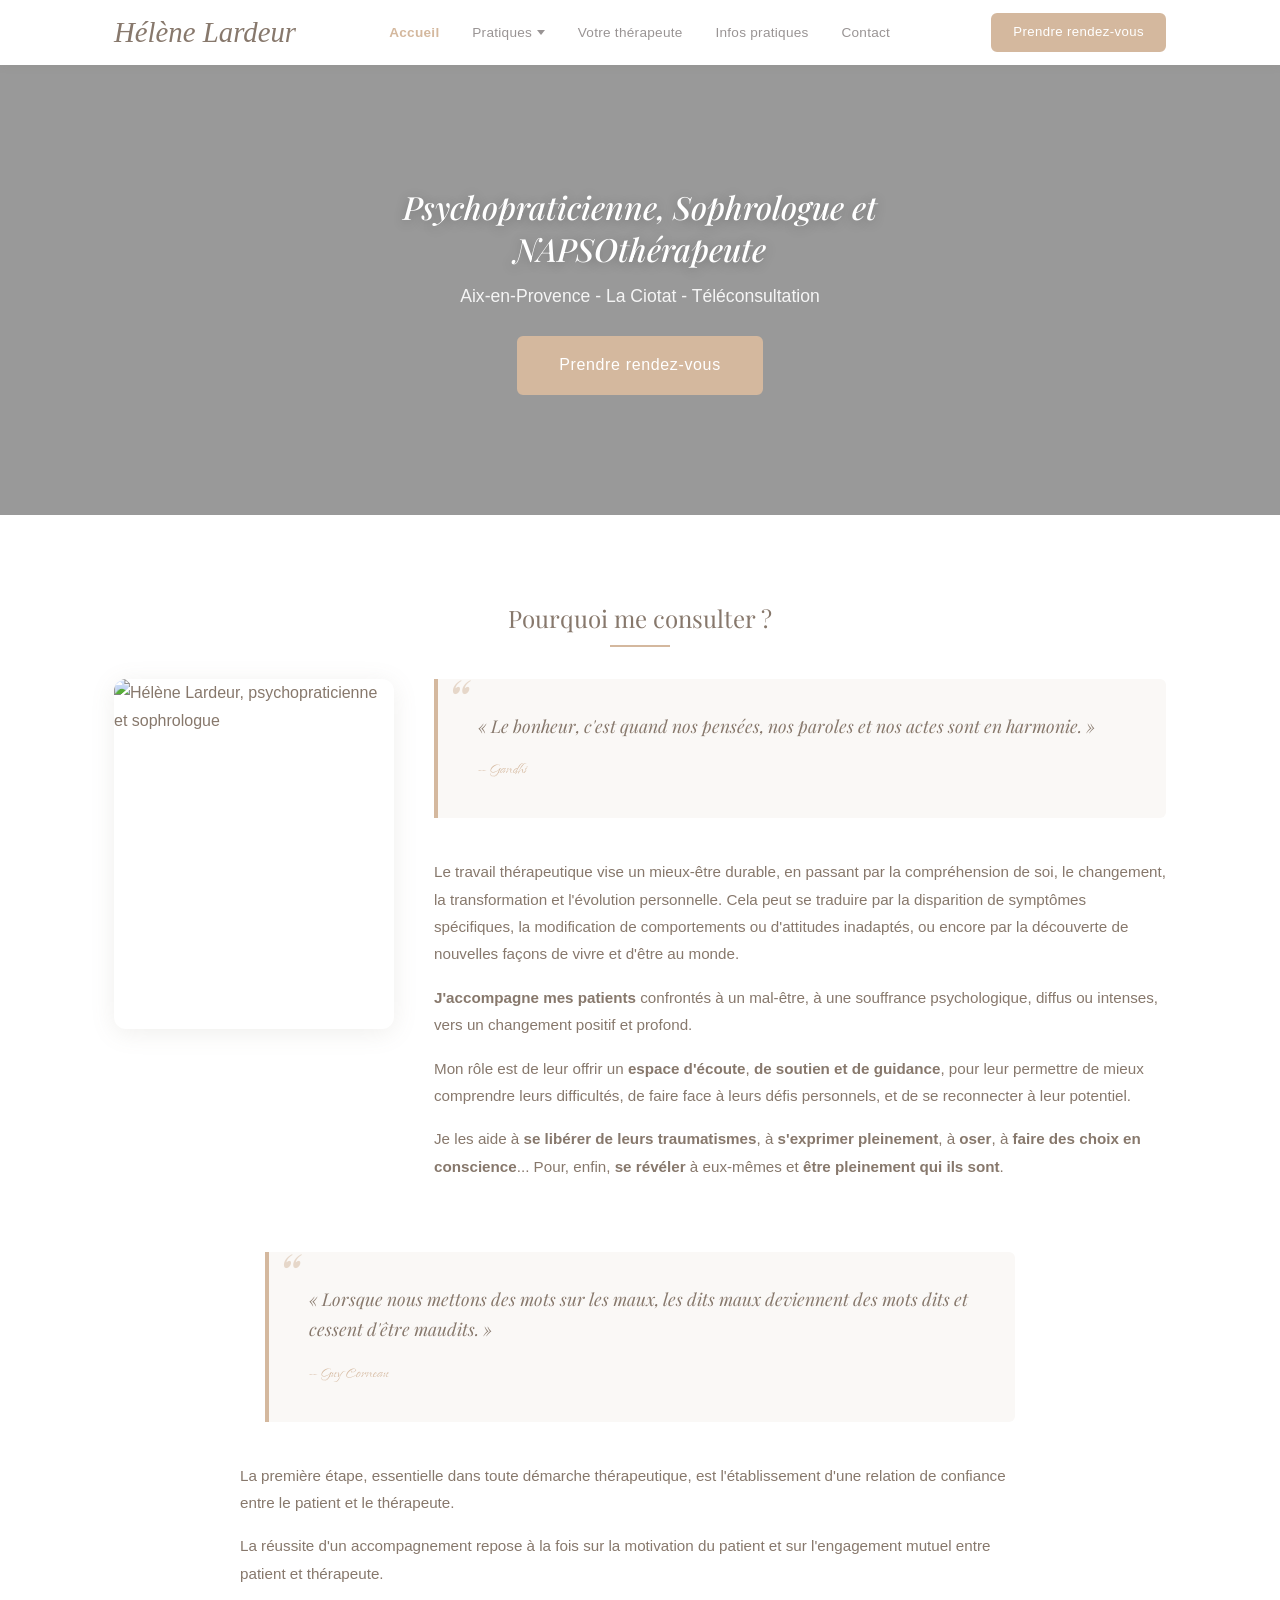
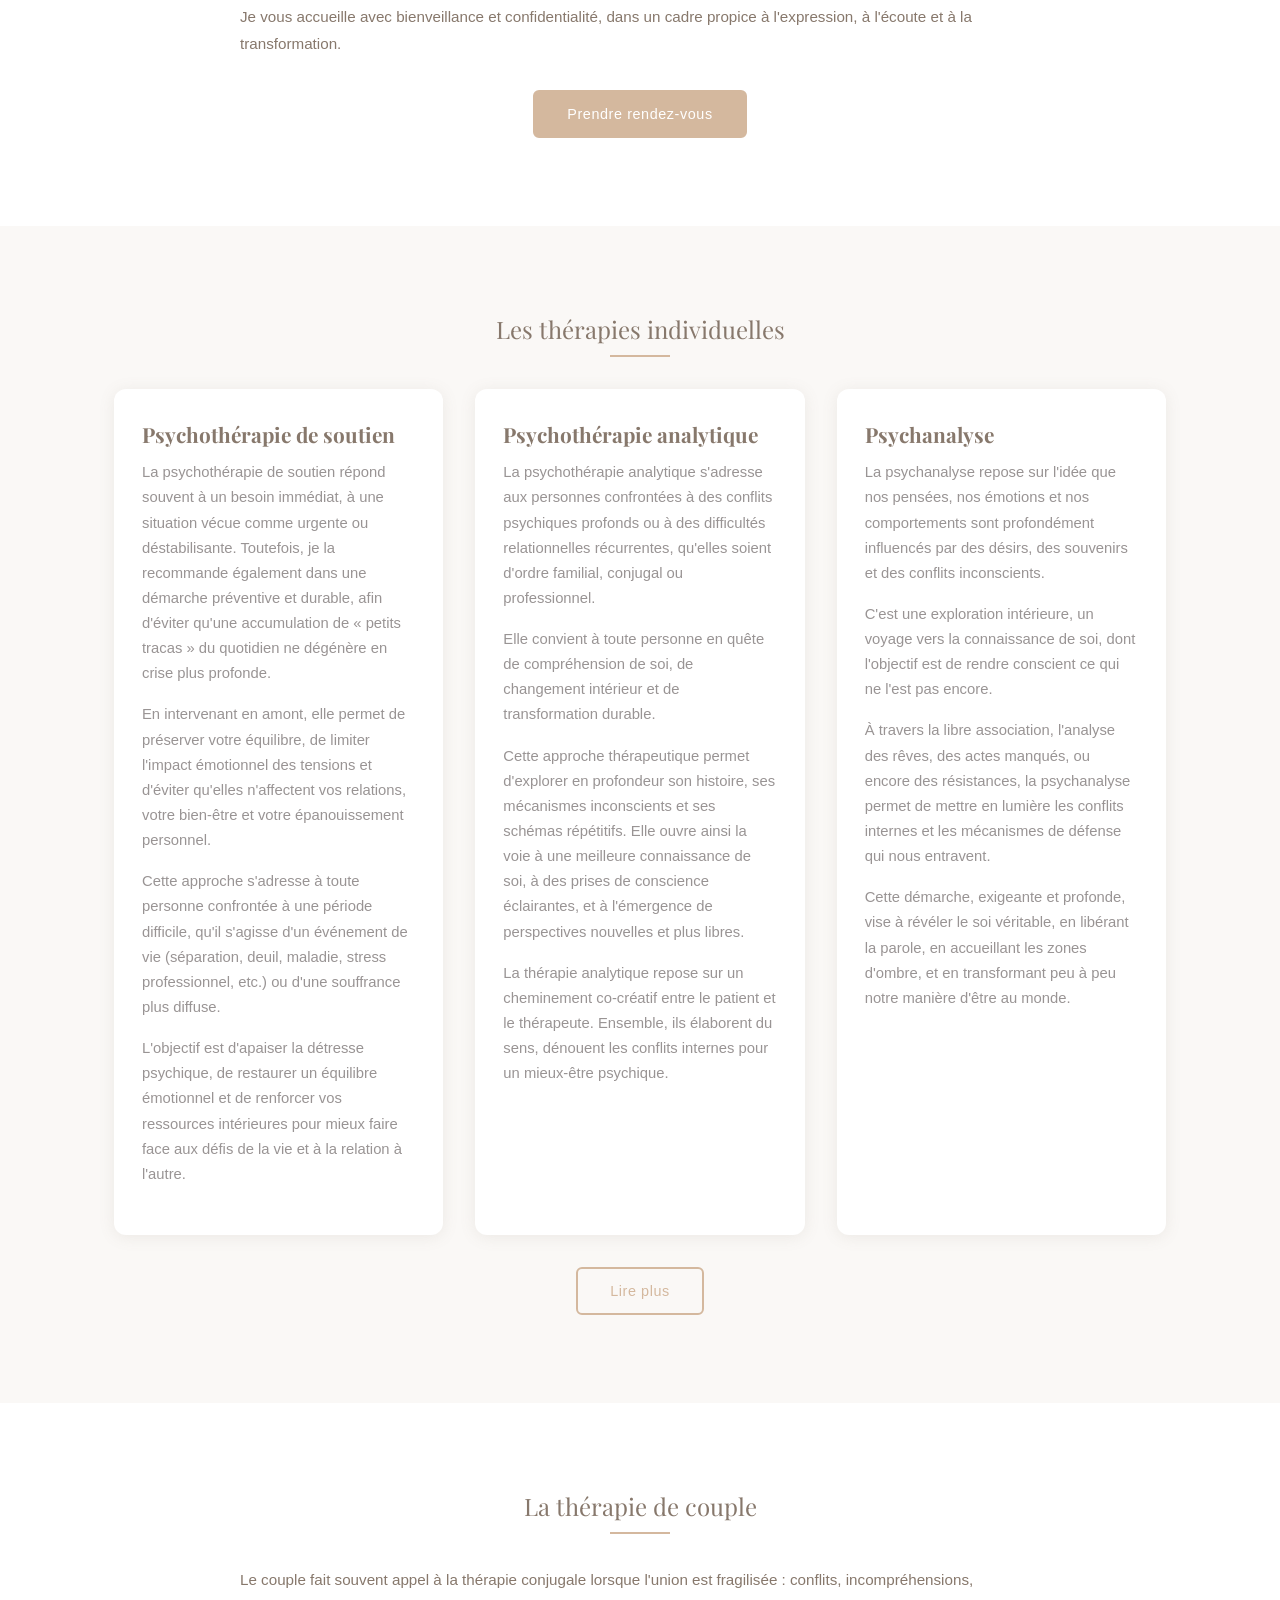
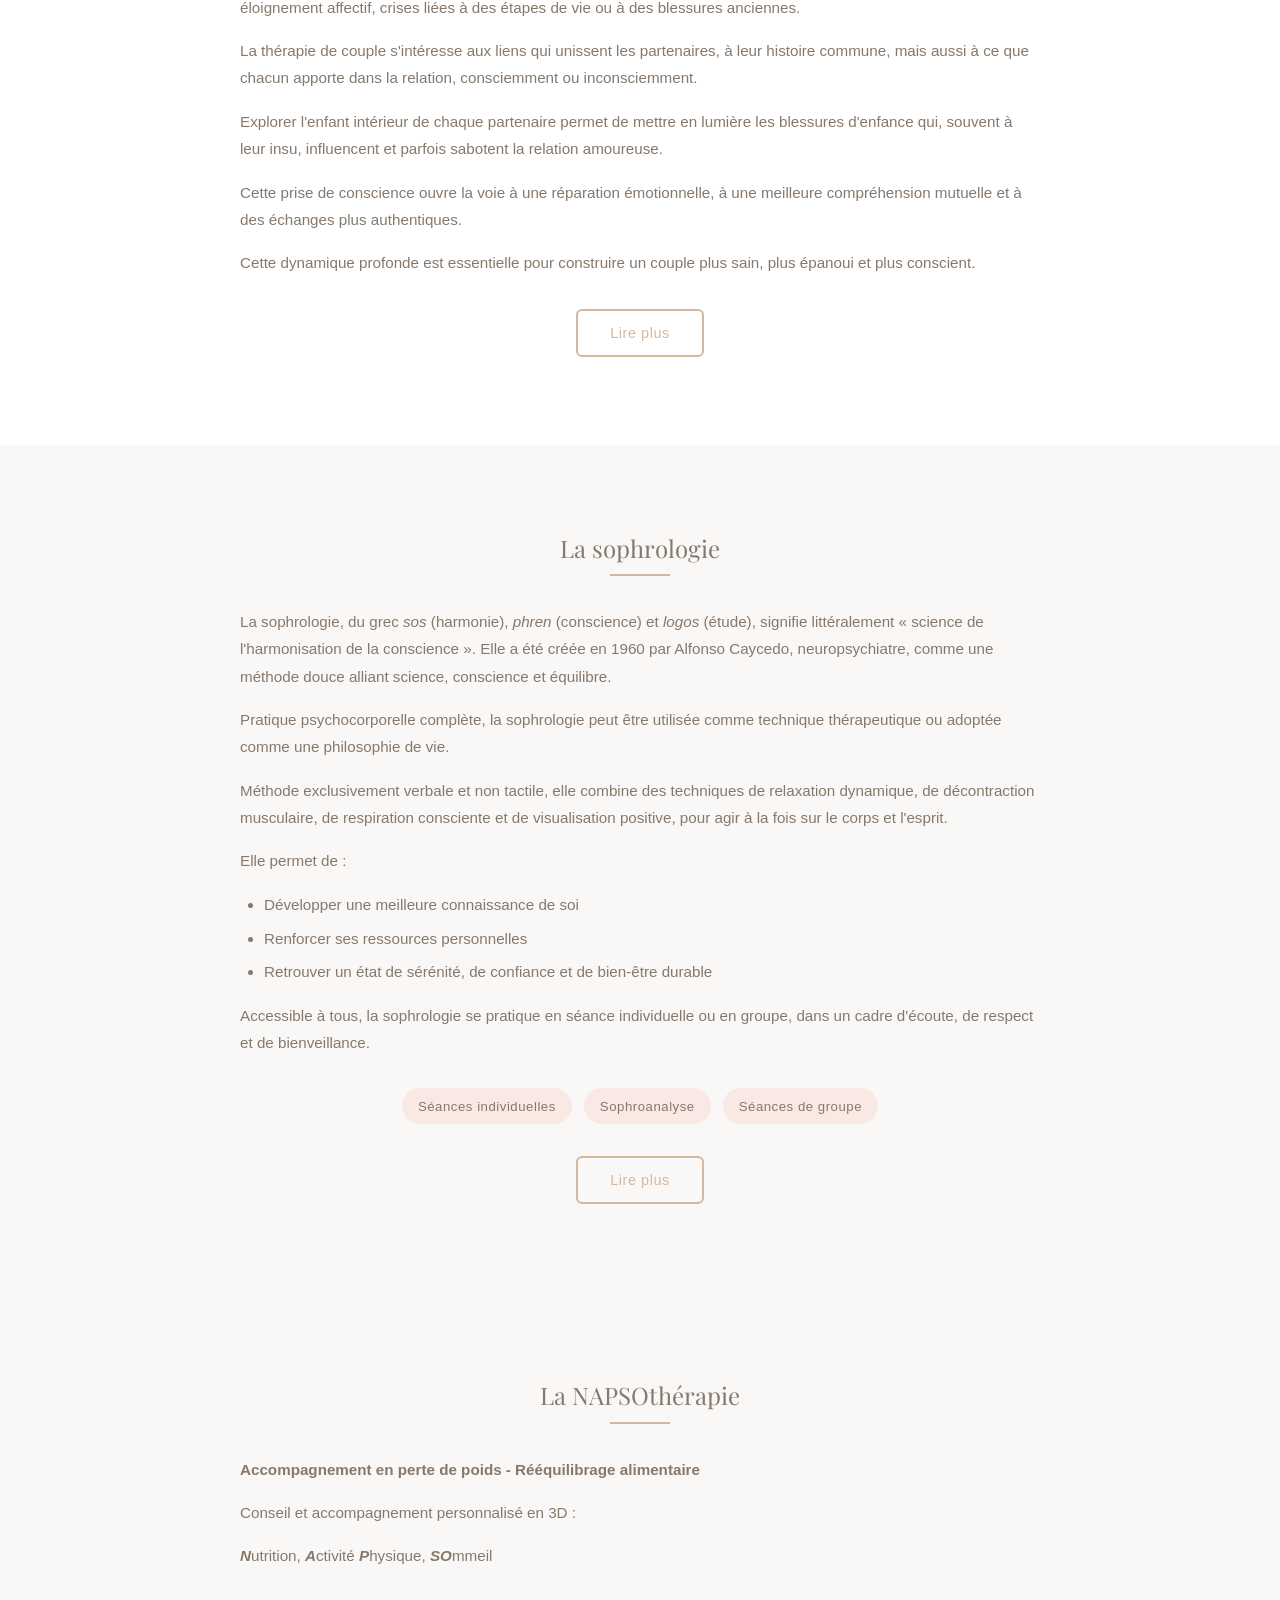
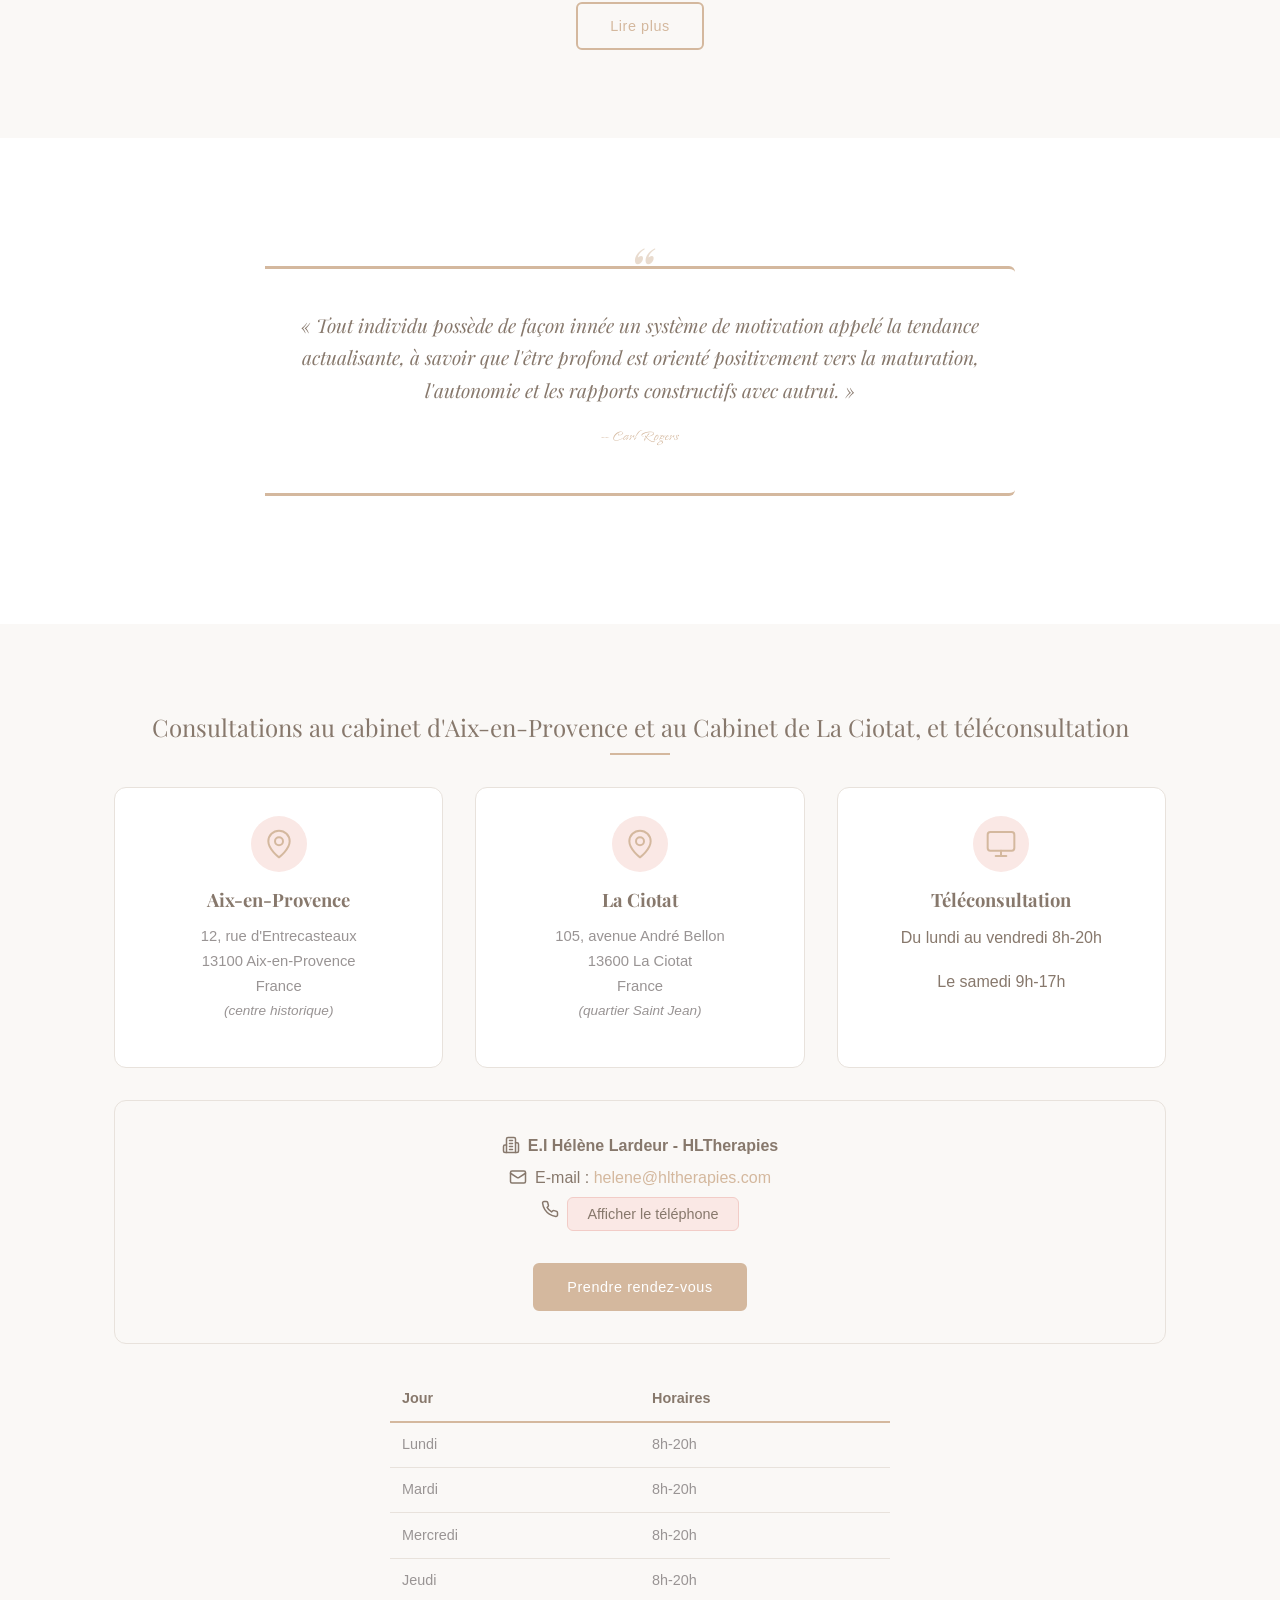
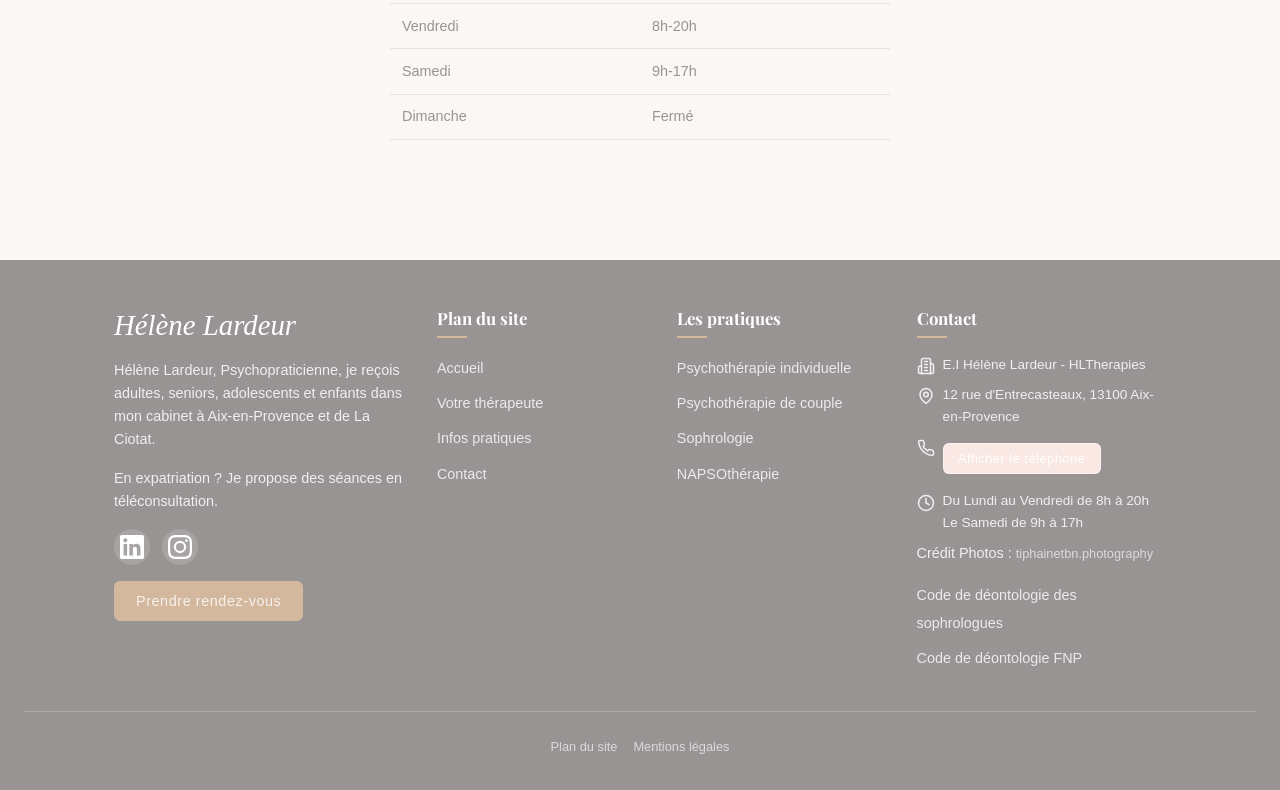
==== commit ce10b603: "Mise à jour des styles CSS et amélioration de la mise en page : ajustements des éléments de navigati" ====
--- a/index.html
+++ b/index.html
@@ -143,9 +143,9 @@
 
                         <div class="section-text">
                             <p>Le travail thérapeutique vise un mieux-être durable, en passant par la compréhension de soi, le changement, la transformation et l'évolution personnelle. Cela peut se traduire par la disparition de symptômes spécifiques, la modification de comportements ou d'attitudes inadaptés, ou encore par la découverte de nouvelles façons de vivre et d'être au monde.</p>
-                            <p>J'accompagne mes patients confrontés à un mal-être, à une souffrance psychologique, diffus ou intenses, vers un changement positif et profond.</p>
-                            <p>Mon rôle est de leur offrir un espace d'écoute, de soutien et de guidance, pour leur permettre de mieux comprendre leurs difficultés, de faire face à leurs défis personnels, et de se reconnecter à leur potentiel.</p>
-                            <p>Je les aide à se libérer de leurs traumatismes, à s'exprimer pleinement, à oser, à faire des choix en conscience... Pour, enfin, se révéler à eux-mêmes et être pleinement qui ils sont.</p>
+                            <p><strong>J'accompagne</strong> <strong>mes patients</strong> confrontés à un mal-être, à une souffrance psychologique, diffus ou intenses, vers un changement positif et profond.</p>
+                            <p>Mon rôle est de leur offrir un <strong>espace d'écoute</strong>, <strong>de soutien et de guidance</strong>, pour leur permettre de mieux comprendre leurs difficultés, de faire face à leurs défis personnels, et de se reconnecter à leur potentiel.</p>
+                            <p>Je les aide à <strong>se libérer de leurs traumatismes</strong>, à <strong>s'exprimer pleinement</strong>, à <strong>oser</strong>, à <strong>faire des choix en conscience</strong>... Pour, enfin, <strong>se révéler</strong> à eux-mêmes et <strong>être pleinement qui ils sont</strong>.</p>
                         </div>
                     </div>
                 </div>
@@ -371,7 +371,7 @@
             <div class="footer-grid">
 
                 <div class="footer-col">
-                    <h4>HLTherapies</h4>
+                    <a href="/" class="footer-logo" style="font-family: 'Parisienne', cursive;">Hélène Lardeur</a>
                     <p>Hélène Lardeur, Psychopraticienne, je reçois adultes, seniors, adolescents et enfants dans mon cabinet à Aix-en-Provence et de La Ciotat.</p>
                     <p>En expatriation ? Je propose des séances en téléconsultation.</p>
                     <div class="social-links">
--- a/assets/css/style.css
+++ b/assets/css/style.css
@@ -102,9 +102,9 @@
   color: var(--color-primary);
 }
 
-h1 { font-size: clamp(2rem, 5vw, 3rem);      margin-bottom: 1rem;    }
-h2 { font-size: clamp(1.35rem, 3vw, 1.75rem);  font-weight: 400; margin-bottom: 0.85rem; }
-h3 { font-size: clamp(1.25rem, 3vw, 1.6rem);  margin-bottom: 0.75rem; }
+h1 { font-size: clamp(1.6rem, 4vw, 2.25rem);   margin-bottom: 1rem;    }
+h2 { font-size: clamp(1.2rem, 2.5vw, 1.5rem);  font-weight: 400; margin-bottom: 0.85rem; }
+h3 { font-size: clamp(1.05rem, 2.5vw, 1.3rem); margin-bottom: 0.75rem; }
 h4 { font-size: 1.15rem;                       margin-bottom: 0.6rem;  }
 
 p {
@@ -348,12 +348,12 @@
 
 .nav-toggle-bar {
   display: block;
-  width: 24px;
+  width: 20px;
   height: 2px;
   background-color: var(--color-primary);
-  margin: 5px 0;
-  border-radius: 2px;
-  transition: transform var(--transition), opacity var(--transition);
+  margin: 0;
+  border-radius: 999px;
+  transition: transform var(--transition), opacity var(--transition), background-color var(--transition);
 }
 
 /* Hamburger open state */
@@ -509,6 +509,11 @@
 .banner-subpage-title {
   text-align: center;
   padding: 1.5rem 1.5rem 0;
+  background-color: var(--color-bg);
+}
+
+.banner-subpage-title--alt {
+  background-color: var(--color-bg-alt);
 }
 
 .banner-subpage-title h1 {
@@ -525,6 +530,11 @@
    -------------------------------------------------------------------------- */
 .section {
   padding: var(--section-padding);
+}
+
+.section.section--compact {
+  padding-top: 2.5rem;
+  padding-bottom: 2.5rem;
 }
 
 .section h2 {
@@ -622,6 +632,15 @@
   background-color: var(--color-bg-alt);
 }
 
+.section-tarifs h2 {
+  text-align: left;
+}
+
+.section-tarifs h2::after {
+  left: 0;
+  transform: none;
+}
+
 .section-accompagnement {
   background-color: var(--color-bg);
 }
@@ -702,6 +721,17 @@
   border-radius: var(--radius-lg);
   object-fit: cover;
   max-height: 400px;
+}
+
+/* Standalone image (not in a split layout): constrain width, show full image */
+.container > .section-image {
+  max-width: 600px;
+  margin-inline: auto;
+}
+
+.container > .section-image img {
+  object-fit: contain;
+  max-height: none;
 }
 
 /* --------------------------------------------------------------------------
@@ -852,6 +882,19 @@
   margin-bottom: 0.75rem;
 }
 
+.location-card__map {
+  width: 100%;
+  margin-top: 1rem;
+  margin-bottom: 1rem;
+  border-radius: var(--radius);
+  overflow: hidden;
+}
+
+.location-card__map iframe {
+  display: block;
+  border-radius: var(--radius);
+}
+
 .location-card address {
   font-style: normal;
   font-size: 0.925rem;
@@ -1009,46 +1052,6 @@
   align-items: start;
 }
 
-.tarifs-grid {
-  display: grid;
-  grid-template-columns: 1fr;
-  gap: 1.5rem;
-}
-
-.tarif-card {
-  background-color: var(--color-white);
-  border: 1px solid var(--color-border);
-  border-radius: var(--radius-lg);
-  padding: 1.5rem;
-  text-align: center;
-  transition: border-color var(--transition), box-shadow var(--transition);
-}
-
-.tarif-card:hover {
-  border-color: var(--color-accent);
-  box-shadow: 0 4px 20px var(--color-shadow);
-}
-
-.tarif-card h3 {
-  font-family: var(--font-heading);
-  font-size: 1.05rem;
-  color: var(--color-primary);
-  margin-bottom: 0.5rem;
-}
-
-.tarif-price {
-  font-family: var(--font-heading);
-  font-size: 2rem;
-  font-weight: 700;
-  color: var(--color-accent);
-  margin-bottom: 0.25rem;
-}
-
-.tarif-detail {
-  font-size: 0.85rem;
-  color: var(--color-secondary);
-}
-
 .tarifs-image {
   border-radius: var(--radius-lg);
   overflow: hidden;
@@ -1061,6 +1064,48 @@
   border-radius: var(--radius-lg);
 }
 
+.tarifs-list {
+  display: flex;
+  flex-direction: column;
+}
+
+.tarif-row {
+  display: flex;
+  flex-wrap: wrap;
+  justify-content: space-between;
+  align-items: baseline;
+  padding: 1rem 0;
+  border-bottom: 1px solid var(--color-border);
+}
+
+.tarif-row:last-child {
+  border-bottom: none;
+}
+
+.tarif-row h3 {
+  font-family: var(--font-heading);
+  font-size: 1rem;
+  font-weight: 700;
+  color: var(--color-primary);
+  margin-bottom: 0;
+}
+
+.tarif-price {
+  font-family: var(--font-heading);
+  font-weight: 700;
+  font-size: 1rem;
+  color: var(--color-primary);
+  margin-bottom: 0;
+}
+
+.tarif-detail {
+  width: 100%;
+  font-size: 0.85rem;
+  color: var(--color-secondary);
+  margin-top: 0.15rem;
+  margin-bottom: 0;
+}
+
 /* --------------------------------------------------------------------------
    18. ABOUT PAGE (A PROPOS)
    -------------------------------------------------------------------------- */
@@ -1068,7 +1113,7 @@
   display: grid;
   grid-template-columns: 1fr;
   gap: 2rem;
-  align-items: center;
+  align-items: start;
   margin-bottom: 2.5rem;
 }
 
@@ -1084,11 +1129,22 @@
   box-shadow: 0 4px 24px var(--color-shadow);
 }
 
-.apropos-meta {
+.apropos-portrait-secondary {
+  margin-top: 1.5rem;
+  display: block;
+}
+
+.apropos-content .section-text {
+  margin-bottom: 0;
+}
+
+.apropos-subtitle {
   text-align: center;
-}
-
-.apropos-subtitle {
+  margin-bottom: 2rem;
+  font-family: var(--font-heading);
+  font-size: 1.15rem;
+  color: var(--color-primary);
+}
   font-family: var(--font-heading);
   font-size: 1.15rem;
   color: var(--color-primary);
@@ -1178,19 +1234,34 @@
 }
 
 /* --------------------------------------------------------------------------
-   22. MAP SECTION
-   -------------------------------------------------------------------------- */
-.section-map {
+   22. CONTACT PAGE LAYOUT
+   -------------------------------------------------------------------------- */
+.contact-page-layout {
+  display: grid;
+  grid-template-columns: 1fr;
+  gap: 2.5rem;
+  align-items: start;
+  max-width: 800px;
+  margin-inline: auto;
+}
+
+.contact-page-info .contact-line {
+  display: flex;
+  align-items: flex-start;
+  gap: 0.6rem;
+  margin-bottom: 0.75rem;
+  font-size: 0.95rem;
+}
+
+.contact-page-info .section-cta {
+  margin-top: 1.5rem;
+  text-align: left;
+}
+
+.contact-page-map iframe {
+  width: 100%;
+  border: 0;
   border-radius: var(--radius-lg);
-  overflow: hidden;
-  aspect-ratio: 16 / 9;
-  margin-top: 2rem;
-}
-
-.section-map iframe {
-  width: 100%;
-  height: 100%;
-  border: 0;
 }
 
 /* --------------------------------------------------------------------------
@@ -1209,6 +1280,23 @@
   margin-bottom: 1rem;
   position: relative;
   padding-bottom: 0.5rem;
+}
+
+.site-footer .footer-logo {
+  display: inline-block;
+  margin-bottom: 1rem;
+  font-size: clamp(1.4rem, 3vw, 1.8rem);
+  font-weight: 500;
+  font-style: italic;
+  line-height: 1.2;
+  color: var(--color-white);
+  text-decoration: none;
+  transition: color var(--transition);
+}
+
+.site-footer .footer-logo:hover,
+.site-footer .footer-logo:focus-visible {
+  color: var(--color-accent);
 }
 
 .site-footer h4::after {
@@ -1362,19 +1450,32 @@
    24. RESPONSIVE -- MOBILE (up to 767px)
    -------------------------------------------------------------------------- */
 @media (max-width: 767px) {
+  .site-nav {
+    --mobile-drawer-width: min(320px, 88vw);
+    position: relative;
+    padding: 0.9rem 1rem;
+    gap: 0.75rem;
+  }
+
+  .nav-logo,
+  .header__logo {
+    max-width: calc(100% - 4.5rem);
+    font-size: clamp(1.35rem, 6vw, 1.7rem);
+  }
+
   /* Navigation */
   .nav-menu {
     position: fixed;
     top: 0;
     right: 0;
-    width: min(300px, 85vw);
+    width: var(--mobile-drawer-width);
     height: 100dvh;
     background-color: var(--color-white);
     box-shadow: -4px 0 24px var(--color-shadow);
     transform: translateX(100%);
     transition: transform var(--transition);
     z-index: 1005;
-    padding: 5rem 1.5rem 2rem;
+    padding: 5rem 1.5rem 10rem;
     overflow-y: auto;
     flex-direction: column;
     gap: 0.25rem;
@@ -1434,14 +1535,61 @@
 
   .nav-cta,
   .header__cta {
-    margin-left: 0;
-    margin-top: 1rem;
+    position: fixed;
+    right: 1rem;
+    bottom: calc(3rem + env(safe-area-inset-bottom));
+    width: calc(var(--mobile-drawer-width) - 2rem);
+    margin: 0;
+    opacity: 0;
+    visibility: hidden;
+    pointer-events: none;
+    transform: translateX(calc(100% + 2rem));
+    border-radius: var(--radius-lg);
+    box-shadow: 0 10px 24px var(--color-shadow);
+    z-index: 1006;
     text-align: center;
     display: block;
+    transition: transform var(--transition), opacity var(--transition), visibility var(--transition), background-color var(--transition), color var(--transition);
+  }
+
+  .nav-menu--open + .nav-cta {
+    opacity: 1;
+    visibility: visible;
+    pointer-events: auto;
+    transform: translateX(0);
   }
 
   .nav-toggle {
-    display: block;
+    display: flex;
+    align-items: center;
+    justify-content: center;
+    flex-direction: column;
+    gap: 5px;
+    width: 44px;
+    height: 44px;
+    padding: 0;
+    border: 1px solid var(--color-border);
+    border-radius: 999px;
+    background-color: var(--color-bg-alt);
+    box-shadow: 0 4px 12px rgba(135, 120, 108, 0.08);
+    margin-left: auto;
+    flex-shrink: 0;
+  }
+
+  .nav-toggle:hover,
+  .nav-toggle:focus-visible {
+    background-color: var(--color-rose-light);
+    border-color: var(--color-accent);
+  }
+
+  .nav-toggle[aria-expanded="true"] {
+    background-color: var(--color-rose);
+    border-color: var(--color-rose);
+    box-shadow: 0 8px 20px rgba(242, 204, 199, 0.45);
+  }
+
+  .nav-toggle[aria-expanded="true"] .nav-toggle-bar {
+    background-color: var(--color-white);
   }
 
   /* Hero adjustments */
@@ -1481,12 +1629,13 @@
     grid-template-columns: repeat(3, 1fr);
   }
 
-  .tarifs-grid {
-    grid-template-columns: repeat(2, 1fr);
-  }
-
   .tarifs-layout {
-    grid-template-columns: 2fr 1fr;
+    grid-template-columns: 35% 1fr;
+  }
+
+  .contact-page-layout {
+    grid-template-columns: 1fr 1fr;
+    max-width: none;
   }
 
   .footer-grid {
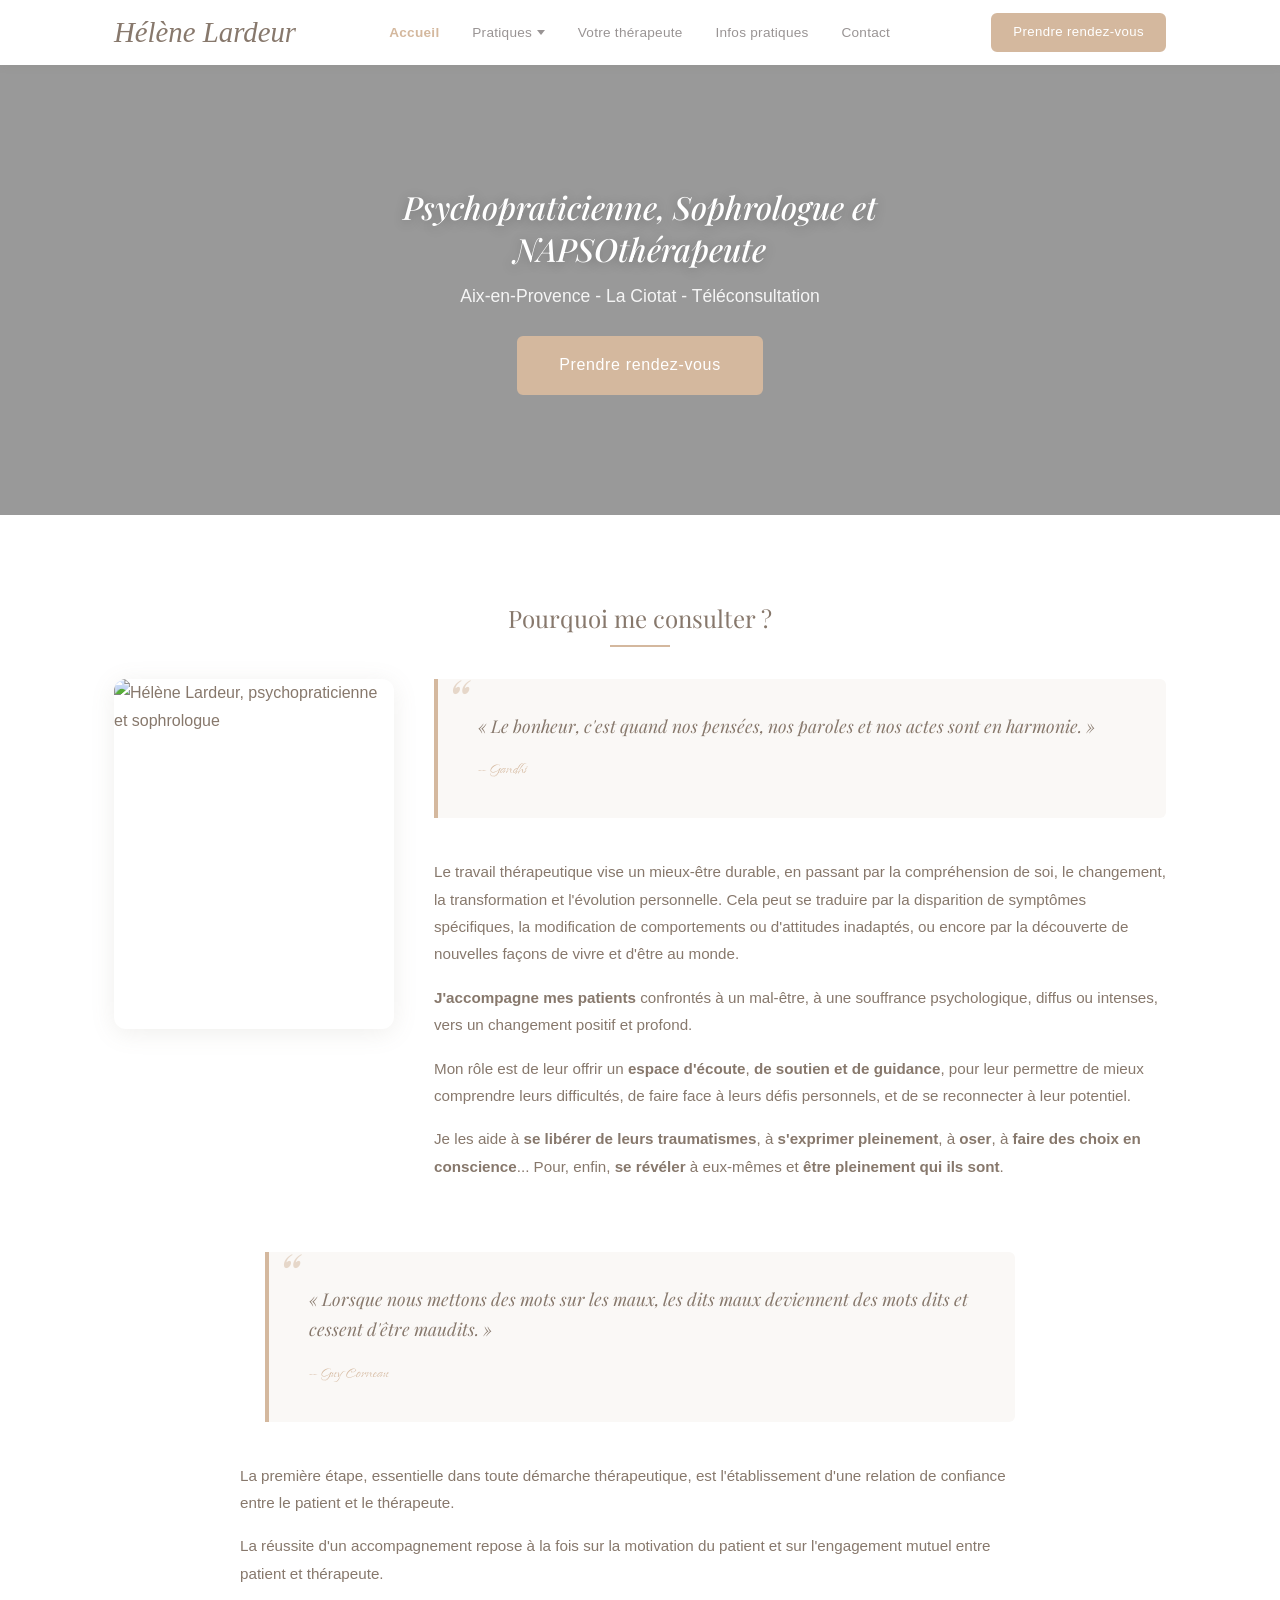
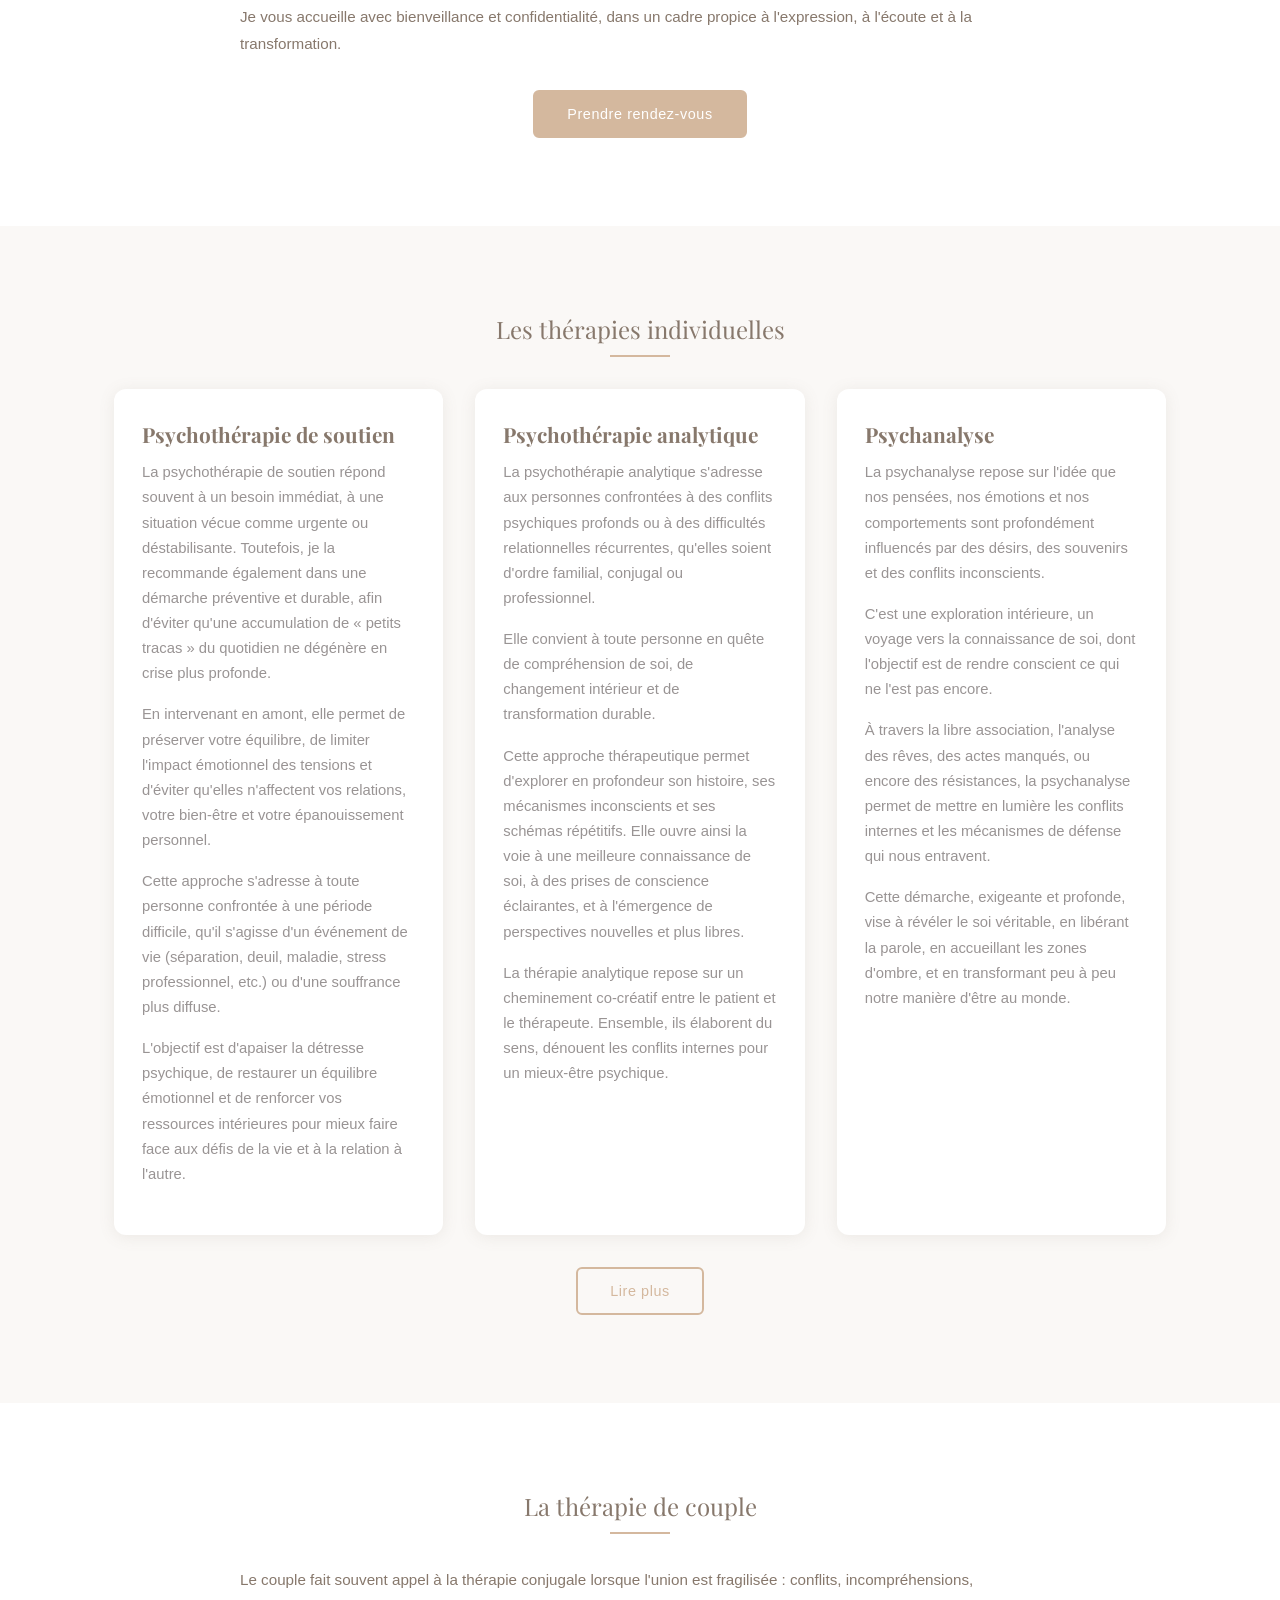
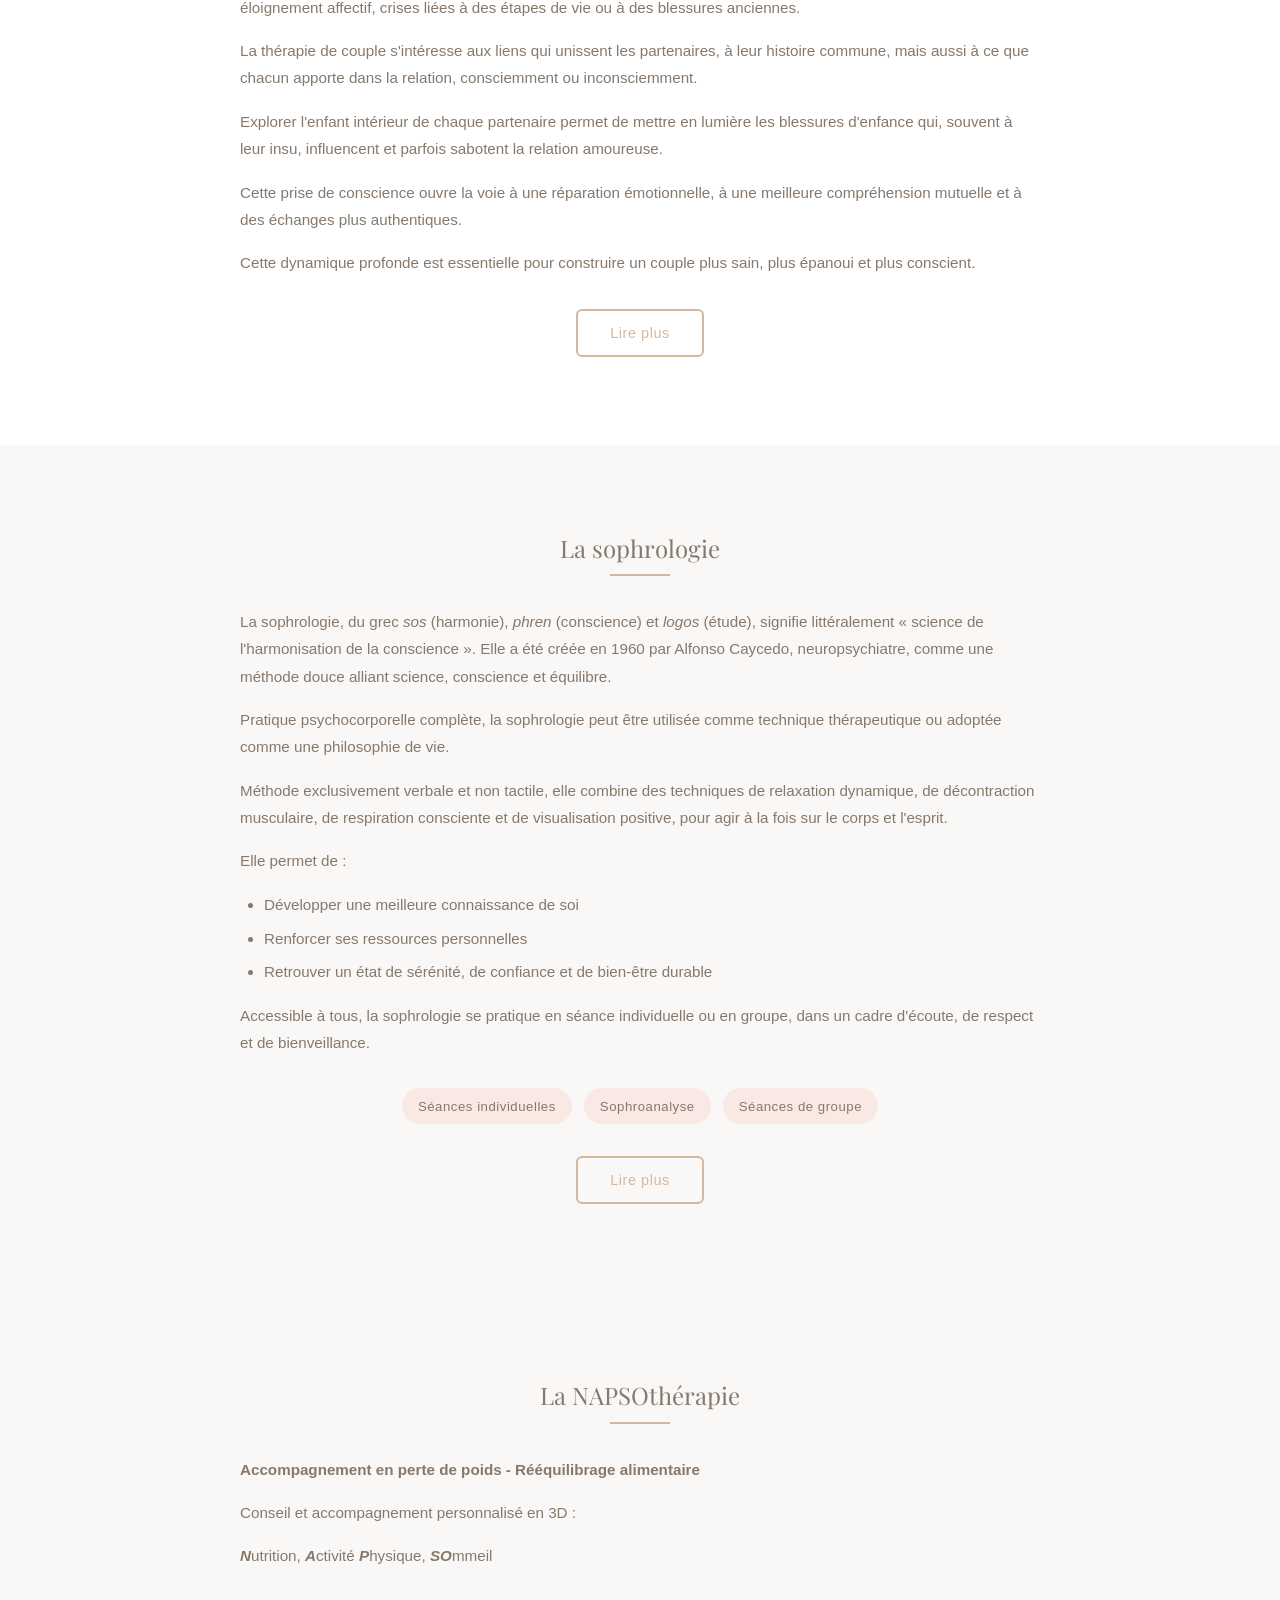
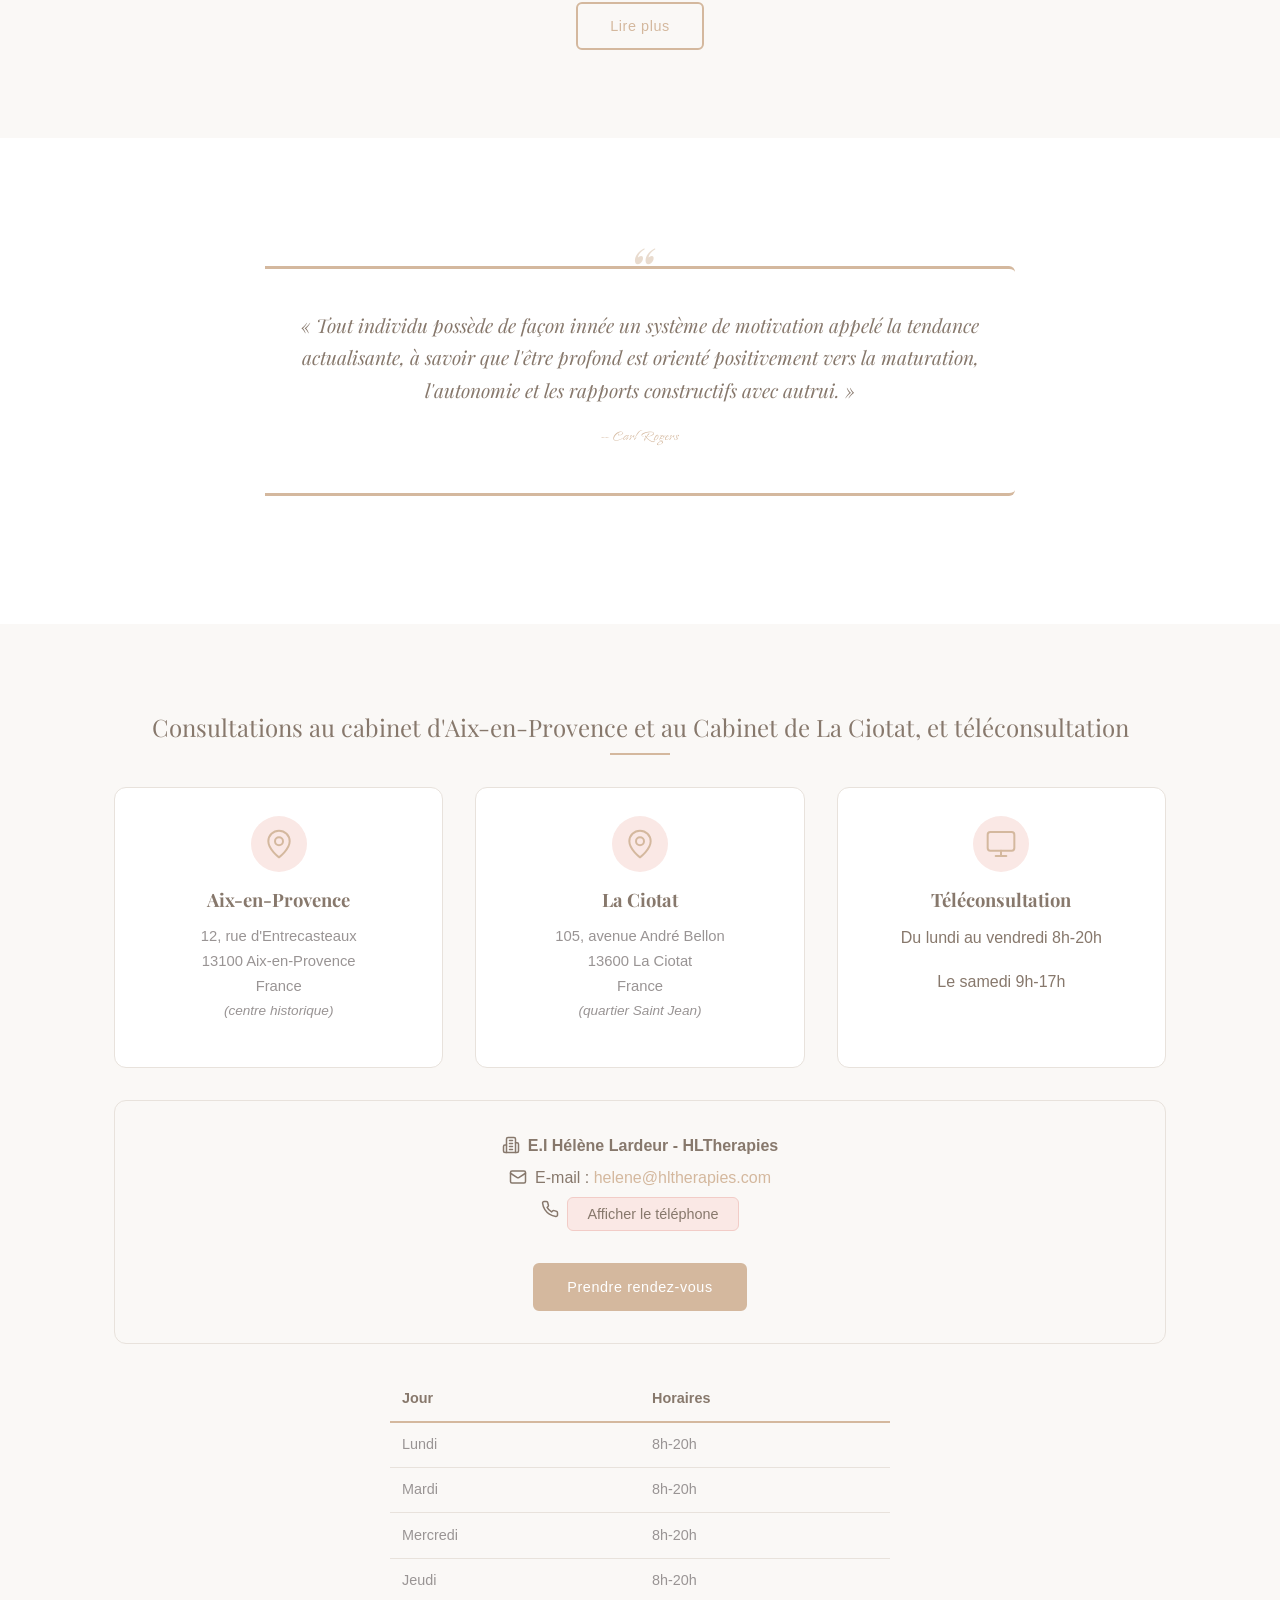
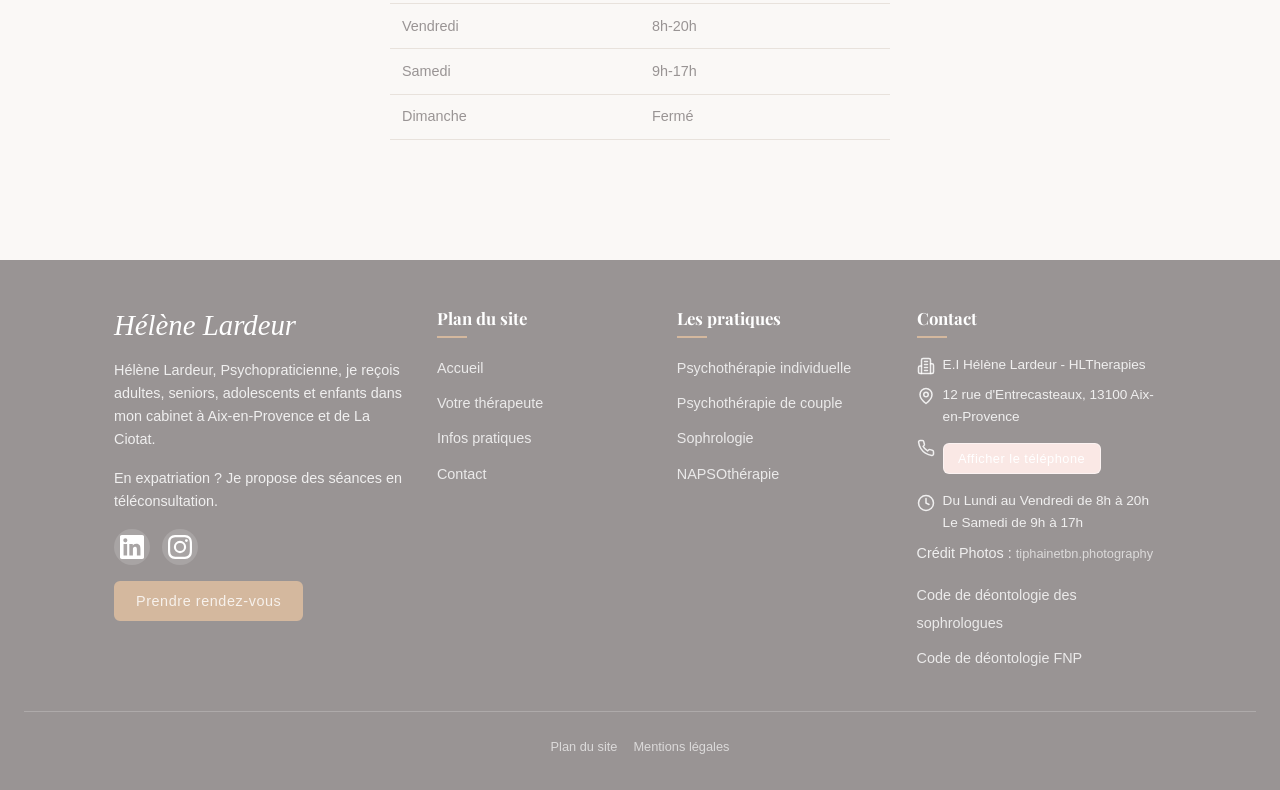
==== commit 74acb17c: "Add script to synchronize header and footer across website pages - Introduced `sync_shared_layout.py" ====
--- a/index.html
+++ b/index.html
@@ -24,7 +24,7 @@
         "@context": "https://schema.org",
         "@type": "WebSite",
         "name": "HLTherapies",
-        "url": "https://www.hltherapies.com",
+        "url": "https://www.hltherapies.com/",
         "description": "Découvrez les services de psychothérapie, sophrologie et Napsothérapie d'Hélène Lardeur à Aix-en-Provence, en présentiel ou à distance.",
         "inLanguage": "fr"
     }
@@ -35,7 +35,7 @@
         "@type": ["LocalBusiness", "MedicalOrganization"],
         "name": "HLTherapies - Hélène Lardeur",
         "description": "Psychopraticienne, Sophrologue et NAPSOthérapeute à Aix-en-Provence et La Ciotat. Psychothérapie individuelle, psychothérapie de couple, sophrologie et NAPSOthérapie.",
-        "url": "https://www.hltherapies.com",
+        "url": "https://www.hltherapies.com/",
         "telephone": "+33776018449",
         "email": "helene@hltherapies.com",
         "image": "https://www.hltherapies.com/assets/images/hero-accueil.jpeg",
@@ -83,36 +83,35 @@
 </head>
 <body>
     <a href="#main-content" class="skip-link">Aller au contenu principal</a>
-
-    <!-- HEADER -->
-    <header class="site-header">
-        <nav class="site-nav" aria-label="Navigation principale">
-            <a href="/" class="nav-logo" style="font-family: 'Parisienne', cursive;">Hélène Lardeur</a>
-            <button type="button" class="nav-toggle" aria-expanded="false" aria-controls="nav-menu" aria-label="Ouvrir le menu de navigation">
-                <span class="nav-toggle-bar"></span>
-                <span class="nav-toggle-bar"></span>
-                <span class="nav-toggle-bar"></span>
-            </button>
-            <ul id="nav-menu" class="nav-menu" role="list">
-                <li><a href="/" class="nav-link nav-link--active" aria-current="page">Accueil</a></li>
-                <li class="nav-dropdown">
-                    <button type="button" class="nav-link nav-dropdown-label" aria-haspopup="true" aria-expanded="false">Pratiques</button>
-                    <ul class="nav-dropdown-menu" role="list">
-                        <li><a href="/psychotherapie-individuelle-a-aix-en-provence-13080-13090-13100-13290-13540/" class="nav-link">Psychothérapie individuelle</a></li>
-                        <li><a href="/psychotherapie-de-couple-a-aix-en-provence-13080-13090-13100-13290-13540/" class="nav-link">Psychothérapie de couple</a></li>
-                        <li><a href="/sophrologie-sophrologue-a-aix-en-provence-13080-13090-13100-13290-13540/" class="nav-link">Sophrologie</a></li>
-                        <li><a href="/napsotherapie-a-aix-en-provence/" class="nav-link">NAPSO­thérapie</a></li>
-                    </ul>
-                </li>
-                <li><a href="/helene-lardeur-psychopraticien-a-aix-en-provence-13080-13090-13100-13290-13540/" class="nav-link">Votre thérapeute</a></li>
-                <li><a href="/informations-pratiques-cabinet-de-psychotherapie-a-aix-en-provence-13080-13090-13100-13290-13540/" class="nav-link">Infos pratiques</a></li>
-                <li><a href="/prendre-rendez-vous-psychopraticien-a-aix-en-provence/" class="nav-link">Contact</a></li>
-            </ul>
-            <a href="https://www.resalib.fr/praticien/106849-helene-lardeur-psychopraticien-la-ciotat" class="nav-cta btn btn-primary" target="_blank" rel="noopener noreferrer">Prendre rendez-vous</a>
-        </nav>
-    </header>
-
-    <!-- MAIN CONTENT -->
+<!-- HEADER -->
+<header class="site-header">
+    <nav class="site-nav" aria-label="Navigation principale">
+        <a href="/" class="nav-logo" style="font-family: 'Parisienne', cursive;">Hélène Lardeur</a>
+        <button type="button" class="nav-toggle" aria-expanded="false" aria-controls="nav-menu" aria-label="Ouvrir le menu de navigation">
+            <span class="nav-toggle-bar"></span>
+            <span class="nav-toggle-bar"></span>
+            <span class="nav-toggle-bar"></span>
+        </button>
+        <ul id="nav-menu" class="nav-menu" role="list">
+            <li><a href="/" class="nav-link nav-link--active" aria-current="page">Accueil</a></li>
+            <li class="nav-dropdown">
+                <button type="button" class="nav-link nav-dropdown-label" aria-haspopup="true" aria-expanded="false">Pratiques</button>
+                <ul class="nav-dropdown-menu" role="list">
+                    <li><a href="/psychotherapie-individuelle-a-aix-en-provence-13080-13090-13100-13290-13540/" class="nav-link">Psychothérapie individuelle</a></li>
+                    <li><a href="/psychotherapie-de-couple-a-aix-en-provence-13080-13090-13100-13290-13540/" class="nav-link">Psychothérapie de couple</a></li>
+                    <li><a href="/sophrologie-sophrologue-a-aix-en-provence-13080-13090-13100-13290-13540/" class="nav-link">Sophrologie</a></li>
+                    <li><a href="/napsotherapie-a-aix-en-provence/" class="nav-link">NAPSOthérapie</a></li>
+                </ul>
+            </li>
+            <li><a href="/helene-lardeur-psychopraticien-a-aix-en-provence-13080-13090-13100-13290-13540/" class="nav-link">Votre thérapeute</a></li>
+            <li><a href="/informations-pratiques-cabinet-de-psychotherapie-a-aix-en-provence-13080-13090-13100-13290-13540/" class="nav-link">Infos pratiques</a></li>
+            <li><a href="/prendre-rendez-vous-psychopraticien-a-aix-en-provence/" class="nav-link">Contact</a></li>
+        </ul>
+        <a href="https://www.resalib.fr/praticien/106849-helene-lardeur-psychopraticien-la-ciotat" class="nav-cta btn btn-primary" target="_blank" rel="noopener noreferrer">Prendre rendez-vous</a>
+    </nav>
+</header>
+
+<!-- MAIN CONTENT -->
     <main id="main-content">
 
         <!-- HERO -->
@@ -364,139 +363,94 @@
         </section>
 
     </main>
-
-    <!-- FOOTER -->
-    <footer class="site-footer">
-        <div class="container">
-            <div class="footer-grid">
-
-                <div class="footer-col">
-                    <a href="/" class="footer-logo" style="font-family: 'Parisienne', cursive;">Hélène Lardeur</a>
-                    <p>Hélène Lardeur, Psychopraticienne, je reçois adultes, seniors, adolescents et enfants dans mon cabinet à Aix-en-Provence et de La Ciotat.</p>
-                    <p>En expatriation ? Je propose des séances en téléconsultation.</p>
-                    <div class="social-links">
-                        <a href="https://www.linkedin.com/in/helene-lardeur/" target="_blank" rel="noopener noreferrer" aria-label="LinkedIn">
-                            <svg xmlns="http://www.w3.org/2000/svg" width="24" height="24" viewBox="0 0 24 24" fill="currentColor" aria-hidden="true"><path d="M20.447 20.452h-3.554v-5.569c0-1.328-.027-3.037-1.852-3.037-1.853 0-2.136 1.445-2.136 2.939v5.667H9.351V9h3.414v1.561h.046c.477-.9 1.637-1.85 3.37-1.85 3.601 0 4.267 2.37 4.267 5.455v6.286zM5.337 7.433a2.062 2.062 0 0 1-2.063-2.065 2.064 2.064 0 1 1 2.063 2.065zm1.782 13.019H3.555V9h3.564v11.452zM22.225 0H1.771C.792 0 0 .774 0 1.729v20.542C0 23.227.792 24 1.771 24h20.451C23.2 24 24 23.227 24 22.271V1.729C24 .774 23.2 0 22.222 0h.003z"/></svg>
-                        </a>
-                        <a href="https://www.instagram.com/helenelardeurmorel/" target="_blank" rel="noopener noreferrer" aria-label="Instagram">
-                            <svg xmlns="http://www.w3.org/2000/svg" width="24" height="24" viewBox="0 0 24 24" fill="currentColor" aria-hidden="true"><path d="M12 2.163c3.204 0 3.584.012 4.85.07 3.252.148 4.771 1.691 4.919 4.919.058 1.265.069 1.645.069 4.849 0 3.205-.012 3.584-.069 4.849-.149 3.225-1.664 4.771-4.919 4.919-1.266.058-1.644.07-4.85.07-3.204 0-3.584-.012-4.849-.07-3.26-.149-4.771-1.699-4.919-4.92-.058-1.265-.07-1.644-.07-4.849 0-3.204.013-3.583.07-4.849.149-3.227 1.664-4.771 4.919-4.919 1.266-.057 1.645-.069 4.849-.069zM12 0C8.741 0 8.333.014 7.053.072 2.695.272.273 2.69.073 7.052.014 8.333 0 8.741 0 12c0 3.259.014 3.668.072 4.948.2 4.358 2.618 6.78 6.98 6.98C8.333 23.986 8.741 24 12 24c3.259 0 3.668-.014 4.948-.072 4.354-.2 6.782-2.618 6.979-6.98.059-1.28.073-1.689.073-4.948 0-3.259-.014-3.667-.072-4.947-.196-4.354-2.617-6.78-6.979-6.98C15.668.014 15.259 0 12 0zm0 5.838a6.162 6.162 0 1 0 0 12.324 6.162 6.162 0 0 0 0-12.324zM12 16a4 4 0 1 1 0-8 4 4 0 0 1 0 8zm6.406-11.845a1.44 1.44 0 1 0 0 2.881 1.44 1.44 0 0 0 0-2.881z"/></svg>
-                        </a>
-                    </div>
-                    <a href="https://www.resalib.fr/praticien/106849-helene-lardeur-psychopraticien-la-ciotat" class="btn btn-primary btn-sm" target="_blank" rel="noopener noreferrer">Prendre rendez-vous</a>
-                </div>
-
-                <div class="footer-col">
-                    <h4>Plan du site</h4>
+<!-- FOOTER -->
+<footer class="site-footer">
+    <div class="container">
+        <div class="footer-grid">
+
+            <div class="footer-col">
+                <a href="/" class="footer-logo" style="font-family: 'Parisienne', cursive;">Hélène Lardeur</a>
+                <p>Hélène Lardeur, Psychopraticienne, je reçois adultes, seniors, adolescents et enfants dans mon cabinet à Aix-en-Provence et de La Ciotat.</p>
+                <p>En expatriation ? Je propose des séances en téléconsultation.</p>
+
+                <div class="social-links"> 
+                    <a href="https://www.linkedin.com/in/helene-lardeur/" target="_blank" rel="noopener noreferrer" aria-label="LinkedIn"> 
+                        <svg xmlns="http://www.w3.org/2000/svg" width="24" height="24" viewBox="0 0 24 24" fill="currentColor" aria-hidden="true"><path d="M20.447 20.452h-3.554v-5.569c0-1.328-.027-3.037-1.852-3.037-1.853 0-2.136 1.445-2.136 2.939v5.667H9.351V9h3.414v1.561h.046c.477-.9 1.637-1.85 3.37-1.85 3.601 0 4.267 2.37 4.267 5.455v6.286zM5.337 7.433a2.062 2.062 0 0 1-2.063-2.065 2.064 2.064 0 1 1 2.063 2.065zm1.782 13.019H3.555V9h3.564v11.452zM22.225 0H1.771C.792 0 0 .774 0 1.729v20.542C0 23.227.792 24 1.771 24h20.451C23.2 24 24 23.227 24 22.271V1.729C24 .774 23.2 0 22.222 0h.003z"/></svg>
+                    </a>
+                    <a href="https://www.instagram.com/helenelardeurmorel/" target="_blank" rel="noopener noreferrer" aria-label="Instagram"> 
+                        <svg xmlns="http://www.w3.org/2000/svg" width="24" height="24" viewBox="0 0 24 24" fill="currentColor" aria-hidden="true"><path d="M12 2.163c3.204 0 3.584.012 4.85.07 3.252.148 4.771 1.691 4.919 4.919.058 1.265.069 1.645.069 4.849 0 3.205-.012 3.584-.069 4.849-.149 3.225-1.664 4.771-4.919 4.919-1.266.058-1.644.07-4.85.07-3.204 0-3.584-.012-4.849-.07-3.26-.149-4.771-1.699-4.919-4.92-.058-1.265-.07-1.644-.07-4.849 0-3.204.013-3.583.07-4.849.149-3.227 1.664-4.771 4.919-4.919 1.266-.057 1.645-.069 4.849-.069zM12 0C8.741 0 8.333.014 7.053.072 2.695.272.273 2.69.073 7.052.014 8.333 0 8.741 0 12c0 3.259.014 3.668.072 4.948.2 4.358 2.618 6.78 6.98 6.98C8.333 23.986 8.741 24 12 24c3.259 0 3.668-.014 4.948-.072 4.354-.2 6.782-2.618 6.979-6.98.059-1.28.073-1.689.073-4.948 0-3.259-.014-3.667-.072-4.947-.196-4.354-2.617-6.78-6.979-6.98C15.668.014 15.259 0 12 0zm0 5.838a6.162 6.162 0 1 0 0 12.324 6.162 6.162 0 0 0 0-12.324zM12 16a4 4 0 1 1 0-8 4 4 0 0 1 0 8zm6.406-11.845a1.44 1.44 0 1 0 0 2.881 1.44 1.44 0 0 0 0-2.881z"/></svg>
+                    </a>
+                </div>
+                <a href="https://www.resalib.fr/praticien/106849-helene-lardeur-psychopraticien-la-ciotat" class="btn btn-primary btn-sm" target="_blank" rel="noopener noreferrer">Prendre rendez-vous</a>
+            </div>
+
+            <div class="footer-col">
+                <h4>Plan du site</h4>
+                <ul role="list">
+                    <li><a href="/">Accueil</a></li>
+                    <li><a href="/helene-lardeur-psychopraticien-a-aix-en-provence-13080-13090-13100-13290-13540/">Votre thérapeute</a></li>
+                    <li><a href="/informations-pratiques-cabinet-de-psychotherapie-a-aix-en-provence-13080-13090-13100-13290-13540/">Infos pratiques</a></li>
+                    <li><a href="/prendre-rendez-vous-psychopraticien-a-aix-en-provence/">Contact</a></li>
+                </ul>
+            </div>
+
+            <div class="footer-col">
+                <h4>Les pratiques</h4>
+                <ul role="list">
+                    <li><a href="/psychotherapie-individuelle-a-aix-en-provence-13080-13090-13100-13290-13540/">Psychothérapie individuelle</a></li>
+                    <li><a href="/psychotherapie-de-couple-a-aix-en-provence-13080-13090-13100-13290-13540/">Psychothérapie de couple</a></li>
+                    <li><a href="/sophrologie-sophrologue-a-aix-en-provence-13080-13090-13100-13290-13540/">Sophrologie</a></li>
+                    <li><a href="/napsotherapie-a-aix-en-provence/">NAPSOthérapie</a></li>
+                </ul>
+            </div>
+
+            <div class="footer-col">
+                <h4>Contact</h4>
+                <address class="footer-contact">
+                    <div class="contact-line">
+                        <svg class="icon" xmlns="http://www.w3.org/2000/svg" width="18" height="18" viewBox="0 0 24 24" fill="none" stroke="currentColor" stroke-width="2" stroke-linecap="round" stroke-linejoin="round" aria-hidden="true"><path d="M6 22V4a2 2 0 0 1 2-2h8a2 2 0 0 1 2 2v18Z"/><path d="M6 12H4a2 2 0 0 0-2 2v6a2 2 0 0 0 2 2h2"/><path d="M18 9h2a2 2 0 0 1 2 2v9a2 2 0 0 1-2 2h-2"/><path d="M10 6h4"/><path d="M10 10h4"/><path d="M10 14h4"/><path d="M10 18h4"/></svg>
+                        <span>E.I Hélène Lardeur - HLTherapies</span>
+                    </div>
+                    <div class="contact-line">
+                        <svg class="icon" xmlns="http://www.w3.org/2000/svg" width="18" height="18" viewBox="0 0 24 24" fill="none" stroke="currentColor" stroke-width="2" stroke-linecap="round" stroke-linejoin="round" aria-hidden="true"><path d="M20 10c0 6-8 12-8 12s-8-6-8-12a8 8 0 0 1 16 0Z"/><circle cx="12" cy="10" r="3"/></svg>
+                        <span>12 rue d'Entrecasteaux, 13100 Aix-en-Provence</span>
+                    </div>
+                    <div class="contact-line">
+                        <svg class="icon" xmlns="http://www.w3.org/2000/svg" width="18" height="18" viewBox="0 0 24 24" fill="none" stroke="currentColor" stroke-width="2" stroke-linecap="round" stroke-linejoin="round" aria-hidden="true"><path d="M22 16.92v3a2 2 0 0 1-2.18 2 19.79 19.79 0 0 1-8.63-3.07 19.5 19.79 0 0 1-6-6 19.79 19.79 0 0 1-3.07-8.67A2 2 0 0 1 4.11 2h3a2 2 0 0 1 2 1.72 12.84 12.84 0 0 0 .7 2.81 2 2 0 0 1-.45 2.11L8.09 9.91a16 16 0 0 0 6 6l1.27-1.27a2 2 0 0 1 2.11-.45 12.84 12.84 0 0 0 2.81.7A2 2 0 0 1 22 16.92z"/></svg>
+                        <button type="button" class="phone-reveal btn btn-sm btn-outline" data-phone="07 76 01 84 49">Afficher le téléphone</button>
+                    </div>
+                    <div class="contact-line">
+                        <svg class="icon" xmlns="http://www.w3.org/2000/svg" width="18" height="18" viewBox="0 0 24 24" fill="none" stroke="currentColor" stroke-width="2" stroke-linecap="round" stroke-linejoin="round" aria-hidden="true"><circle cx="12" cy="12" r="10"/><polyline points="12 6 12 12 16 14"/></svg>
+                        <span>Du Lundi au Vendredi de 8h à 20h<br>Le Samedi de 9h à 17h</span>
+                    </div>
+                </address>
+                <p class="footer-credits">
+                    Crédit Photos : <a href="https://www.tiphainetbn.photography/" target="_blank" rel="noopener noreferrer">tiphainetbn.photography</a>
+                </p>
+                <nav class="footer-deontologie" aria-label="Codes de déontologie">
                     <ul role="list">
-                        <li><a href="/">Accueil</a></li>
-                        <li><a href="/helene-lardeur-psychopraticien-a-aix-en-provence-13080-13090-13100-13290-13540/">Votre thérapeute</a></li>
-                        <li><a href="/informations-pratiques-cabinet-de-psychotherapie-a-aix-en-provence-13080-13090-13100-13290-13540/">Infos pratiques</a></li>
-                        <li><a href="/prendre-rendez-vous-psychopraticien-a-aix-en-provence/">Contact</a></li>
-                    </ul>
-                </div>
-
-                <div class="footer-col">
-                    <h4>Les pratiques</h4>
-                    <ul role="list">
-                        <li><a href="/psychotherapie-individuelle-a-aix-en-provence-13080-13090-13100-13290-13540/">Psychothérapie individuelle</a></li>
-                        <li><a href="/psychotherapie-de-couple-a-aix-en-provence-13080-13090-13100-13290-13540/">Psychothérapie de couple</a></li>
-                        <li><a href="/sophrologie-sophrologue-a-aix-en-provence-13080-13090-13100-13290-13540/">Sophrologie</a></li>
-                        <li><a href="/napsotherapie-a-aix-en-provence/">NAPSO­thérapie</a></li>
-                    </ul>
-                </div>
-
-                <div class="footer-col">
-                    <h4>Contact</h4>
-                    <address class="footer-contact">
-                        <div class="contact-line">
-                            <svg class="icon" xmlns="http://www.w3.org/2000/svg" width="18" height="18" viewBox="0 0 24 24" fill="none" stroke="currentColor" stroke-width="2" stroke-linecap="round" stroke-linejoin="round" aria-hidden="true"><path d="M6 22V4a2 2 0 0 1 2-2h8a2 2 0 0 1 2 2v18Z"/><path d="M6 12H4a2 2 0 0 0-2 2v6a2 2 0 0 0 2 2h2"/><path d="M18 9h2a2 2 0 0 1 2 2v9a2 2 0 0 1-2 2h-2"/><path d="M10 6h4"/><path d="M10 10h4"/><path d="M10 14h4"/><path d="M10 18h4"/></svg>
-                            <span>E.I Hélène Lardeur - HLTherapies</span>
-                        </div>
-                        <div class="contact-line">
-                            <svg class="icon" xmlns="http://www.w3.org/2000/svg" width="18" height="18" viewBox="0 0 24 24" fill="none" stroke="currentColor" stroke-width="2" stroke-linecap="round" stroke-linejoin="round" aria-hidden="true"><path d="M20 10c0 6-8 12-8 12s-8-6-8-12a8 8 0 0 1 16 0Z"/><circle cx="12" cy="10" r="3"/></svg>
-                            <span>12 rue d'Entrecasteaux, 13100 Aix-en-Provence</span>
-                        </div>
-                        <div class="contact-line">
-                            <svg class="icon" xmlns="http://www.w3.org/2000/svg" width="18" height="18" viewBox="0 0 24 24" fill="none" stroke="currentColor" stroke-width="2" stroke-linecap="round" stroke-linejoin="round" aria-hidden="true"><path d="M22 16.92v3a2 2 0 0 1-2.18 2 19.79 19.79 0 0 1-8.63-3.07 19.5 19.5 0 0 1-6-6 19.79 19.79 0 0 1-3.07-8.67A2 2 0 0 1 4.11 2h3a2 2 0 0 1 2 1.72 12.84 12.84 0 0 0 .7 2.81 2 2 0 0 1-.45 2.11L8.09 9.91a16 16 0 0 0 6 6l1.27-1.27a2 2 0 0 1 2.11-.45 12.84 12.84 0 0 0 2.81.7A2 2 0 0 1 22 16.92z"/></svg>
-                            <button type="button" class="phone-reveal btn btn-sm btn-outline" data-phone="07 76 01 84 49">Afficher le téléphone</button>
-                        </div>
-                        <div class="contact-line">
-                            <svg class="icon" xmlns="http://www.w3.org/2000/svg" width="18" height="18" viewBox="0 0 24 24" fill="none" stroke="currentColor" stroke-width="2" stroke-linecap="round" stroke-linejoin="round" aria-hidden="true"><circle cx="12" cy="12" r="10"/><polyline points="12 6 12 12 16 14"/></svg>
-                            <span>Du Lundi au Vendredi de 8h à 20h<br>Le Samedi de 9h à 17h</span>
-                        </div>
-                    </address>
-                    <p class="footer-credits">
-                        Crédit Photos : <a href="https://www.tiphainetbn.photography/" target="_blank" rel="noopener noreferrer">tiphainetbn.photography</a>
-                    </p>
-                    <nav class="footer-deontologie" aria-label="Codes de déontologie">
-                        <ul role="list">
-                            <li><a href="/assets/docs/code_de_deontologie_des_sophrologues.pdf" target="_blank" rel="noopener noreferrer">Code de déontologie des sophrologues</a></li>
-                            <li><a href="/assets/docs/code_de_deontologie_fnp.pdf" target="_blank" rel="noopener noreferrer">Code de déontologie FNP</a></li>
-                        </ul>
-                    </nav>
-                </div>
-
-            </div>
-        </div>
-
-        <div class="footer-bottom">
-            <div class="container">
-                <nav class="footer-links" aria-label="Liens légaux">
-                    <ul role="list">
-                        <li><a href="/plan-du-site/">Plan du site</a></li>
-                        <li><a href="/mentions-legales/">Mentions légales</a></li>
+                        <li><a href="/assets/docs/code_de_deontologie_des_sophrologues.pdf" target="_blank" rel="noopener noreferrer">Code de déontologie des sophrologues</a></li>
+                        <li><a href="/assets/docs/code_de_deontologie_fnp.pdf" target="_blank" rel="noopener noreferrer">Code de déontologie FNP</a></li>
                     </ul>
                 </nav>
             </div>
+
         </div>
-    </footer>
-
-    <!-- JAVASCRIPT -->
-    <script>
-    (function () {
-        /* Mobile menu toggle */
-        var toggle = document.querySelector('.nav-toggle');
-        var menu = document.getElementById('nav-menu');
-        if (toggle && menu) {
-            toggle.addEventListener('click', function () {
-                var expanded = this.getAttribute('aria-expanded') === 'true';
-                this.setAttribute('aria-expanded', String(!expanded));
-                menu.classList.toggle('nav-menu--open');
-            });
-        }
-
-        /* Mobile dropdown toggle */
-        document.querySelectorAll('.nav-dropdown-label').forEach(function (btn) {
-            btn.addEventListener('click', function () {
-                var parent = this.closest('.nav-dropdown');
-                var isExpanded = this.getAttribute('aria-expanded') === 'true';
-                this.setAttribute('aria-expanded', String(!isExpanded));
-                parent.classList.toggle('nav-dropdown--open');
-            });
-        });
-
-        /* Phone reveal */
-        document.querySelectorAll('.phone-reveal').forEach(function (btn) {
-            btn.addEventListener('click', function () {
-                var phone = this.getAttribute('data-phone');
-                var link = document.createElement('a');
-                link.href = 'tel:+33776018449';
-                link.textContent = phone;
-                this.replaceWith(link);
-            });
-        });
-
-        /* Smooth scroll for anchor links */
-        document.querySelectorAll('a[href^="#"]').forEach(function (anchor) {
-            anchor.addEventListener('click', function (e) {
-                var target = document.querySelector(this.getAttribute('href'));
-                if (target) {
-                    e.preventDefault();
-                    target.scrollIntoView({ behavior: 'smooth' });
-                }
-            });
-        });
-    })();
-    </script>
+    </div>
+
+    <div class="footer-bottom">
+        <div class="container">
+            <nav class="footer-links" aria-label="Liens légaux">
+                <ul role="list">
+                    <li><a href="/plan-du-site/">Plan du site</a></li>
+                    <li><a href="/mentions-legales/">Mentions légales</a></li>
+                </ul>
+            </nav>
+        </div>
+    </div>
+</footer>
+
+<!-- JAVASCRIPT -->
+<script src="/assets/js/site.js"></script>
 </body>
 </html>
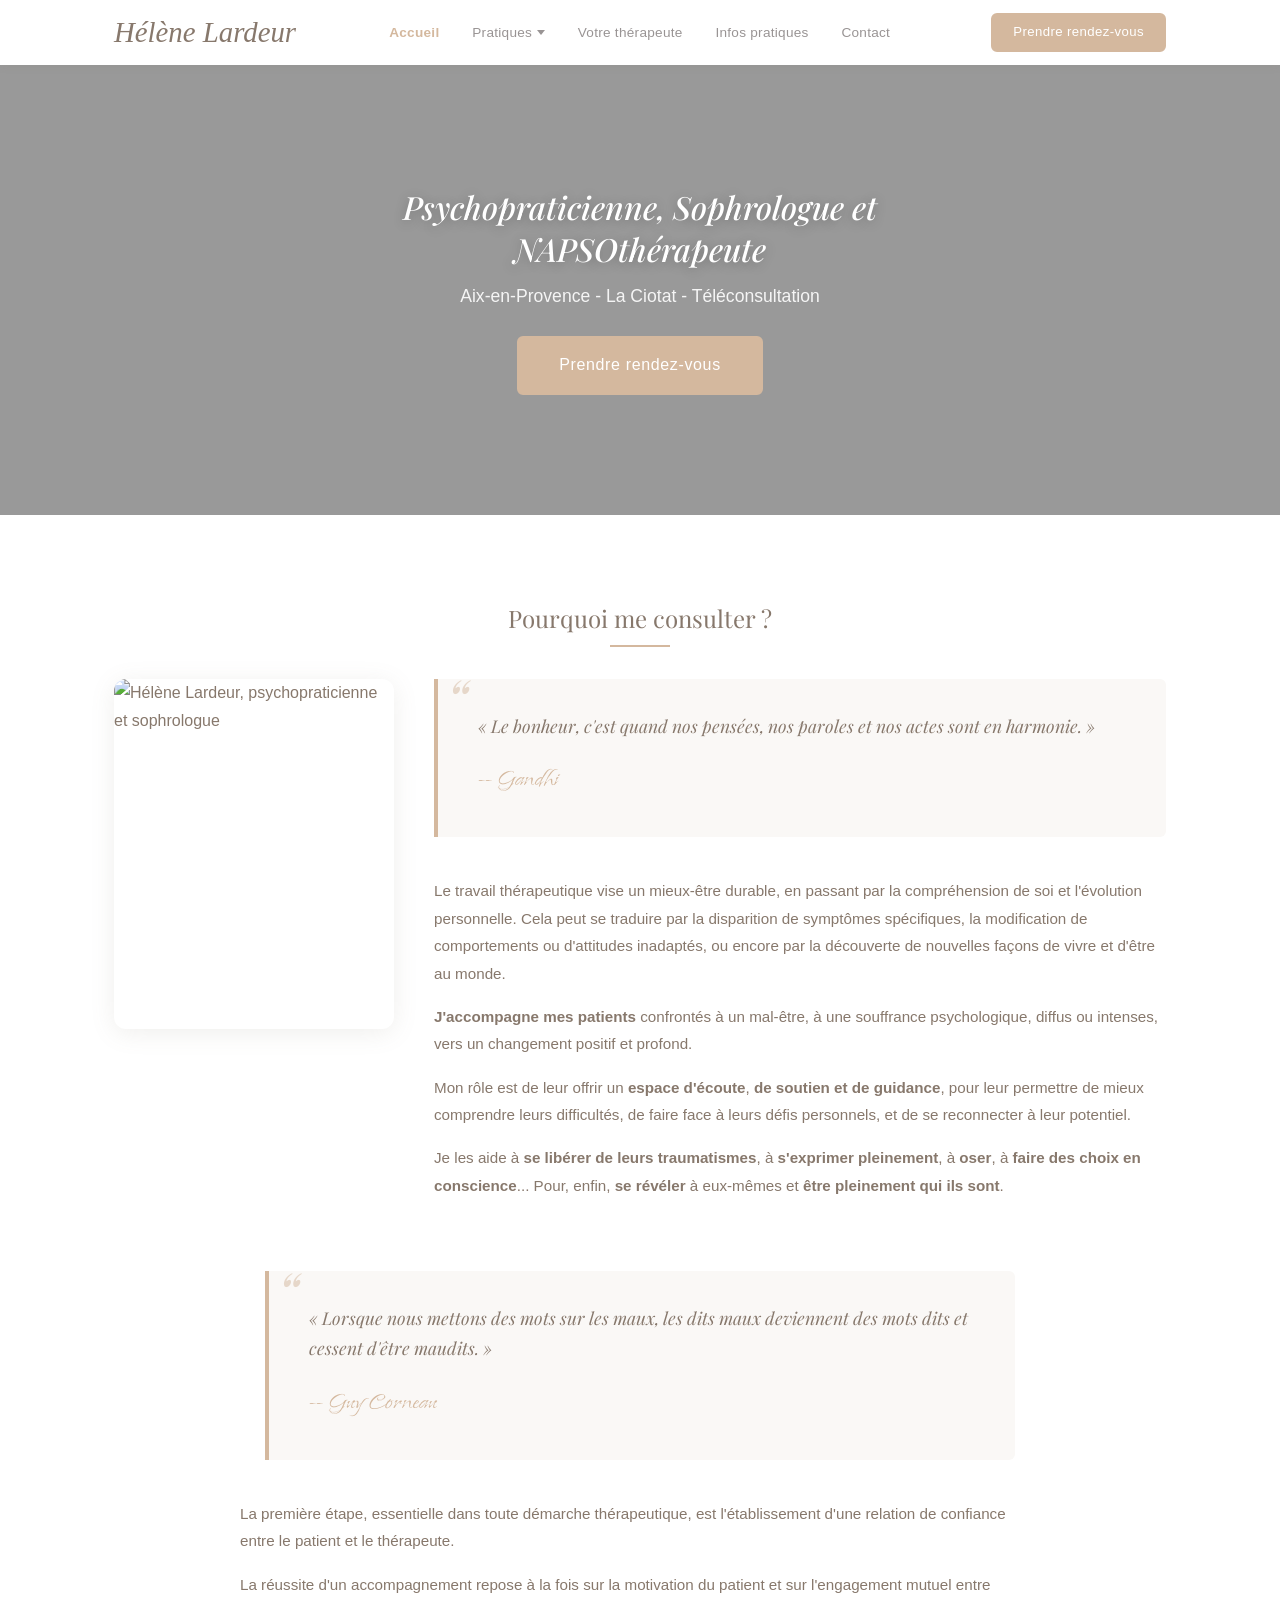
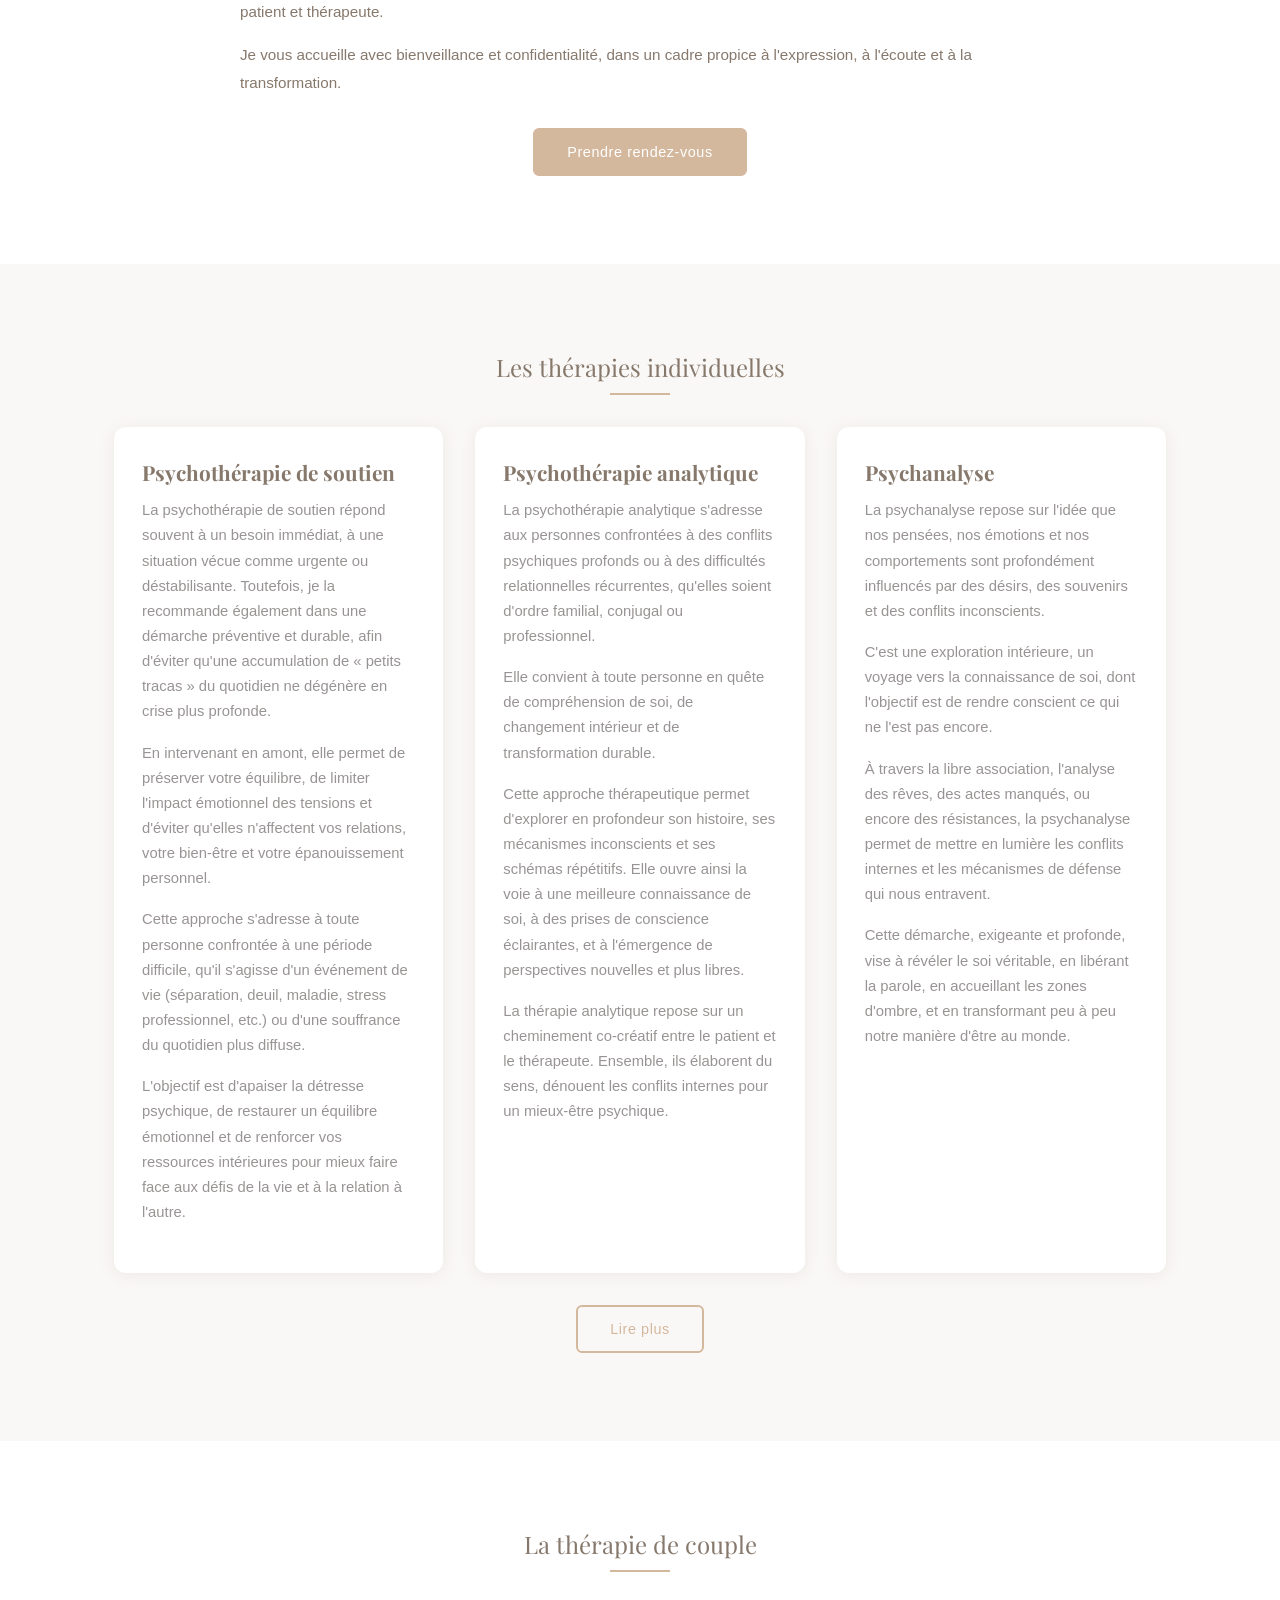
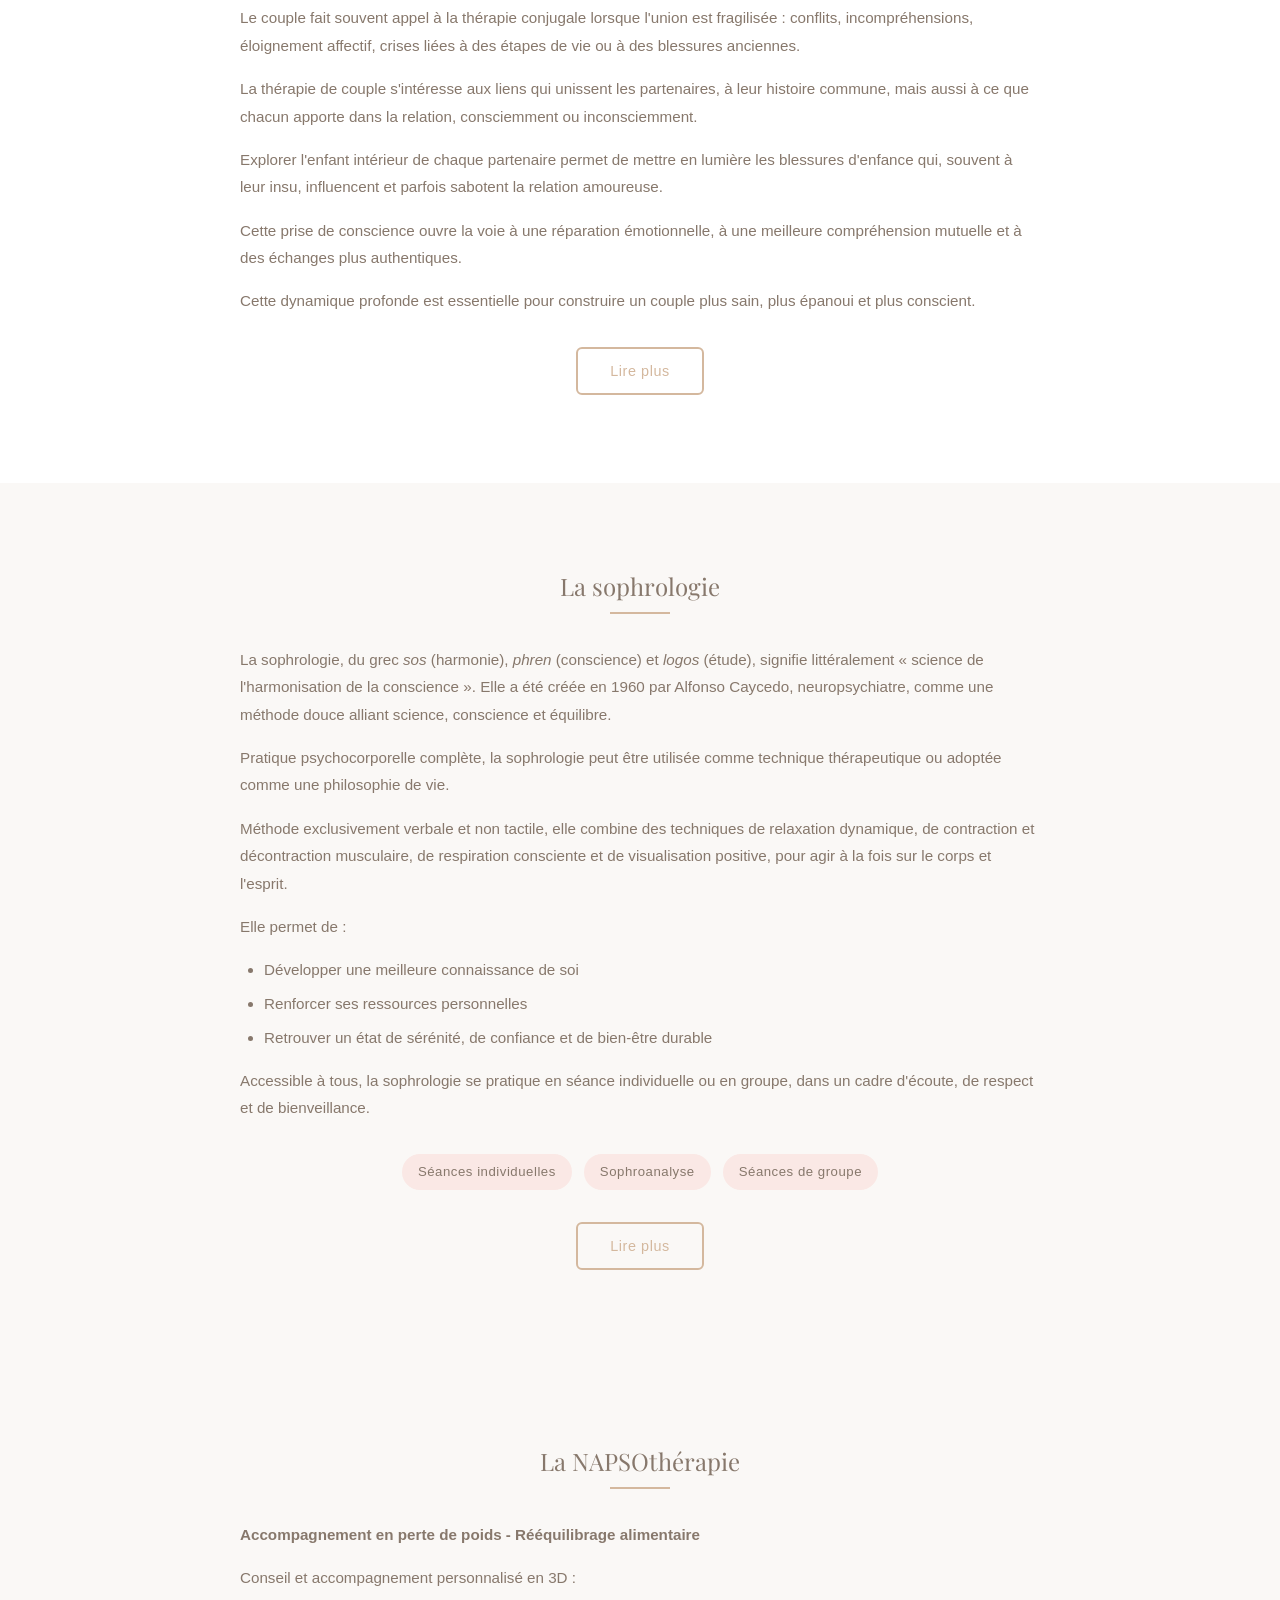
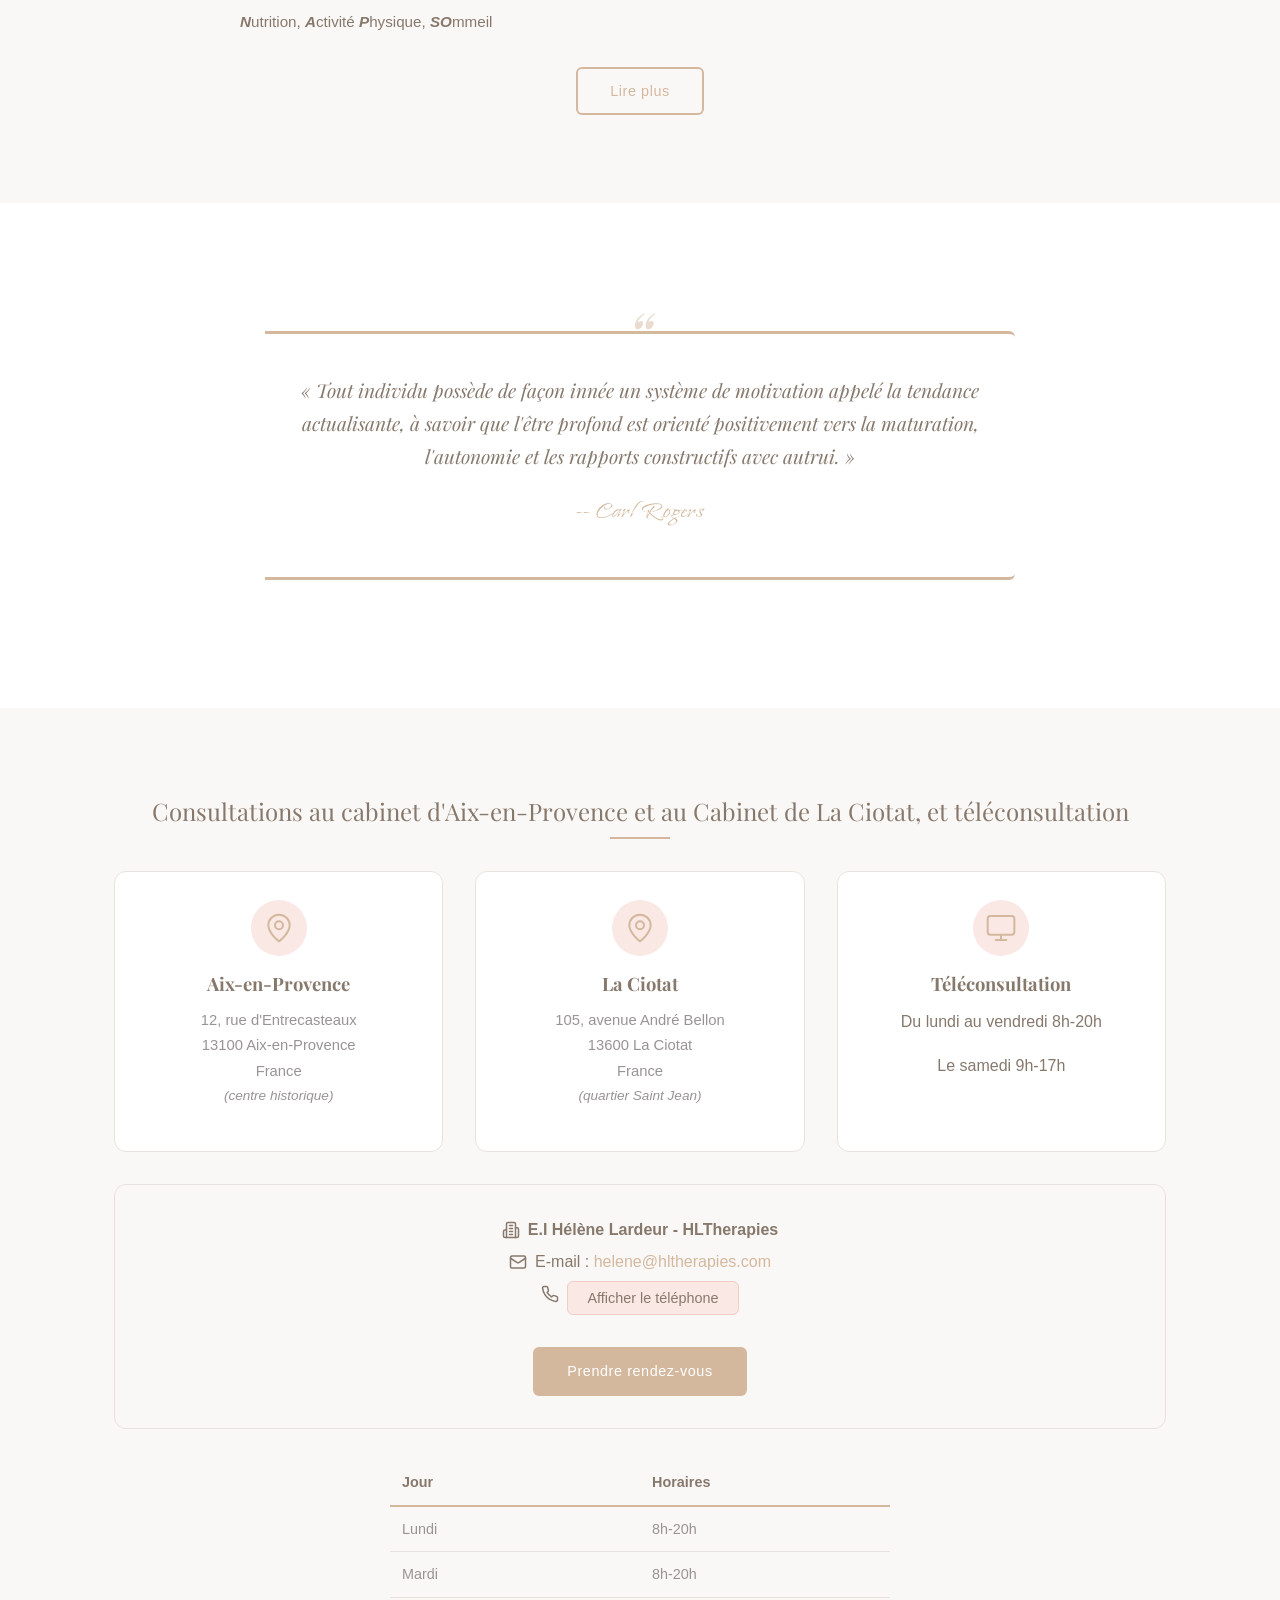
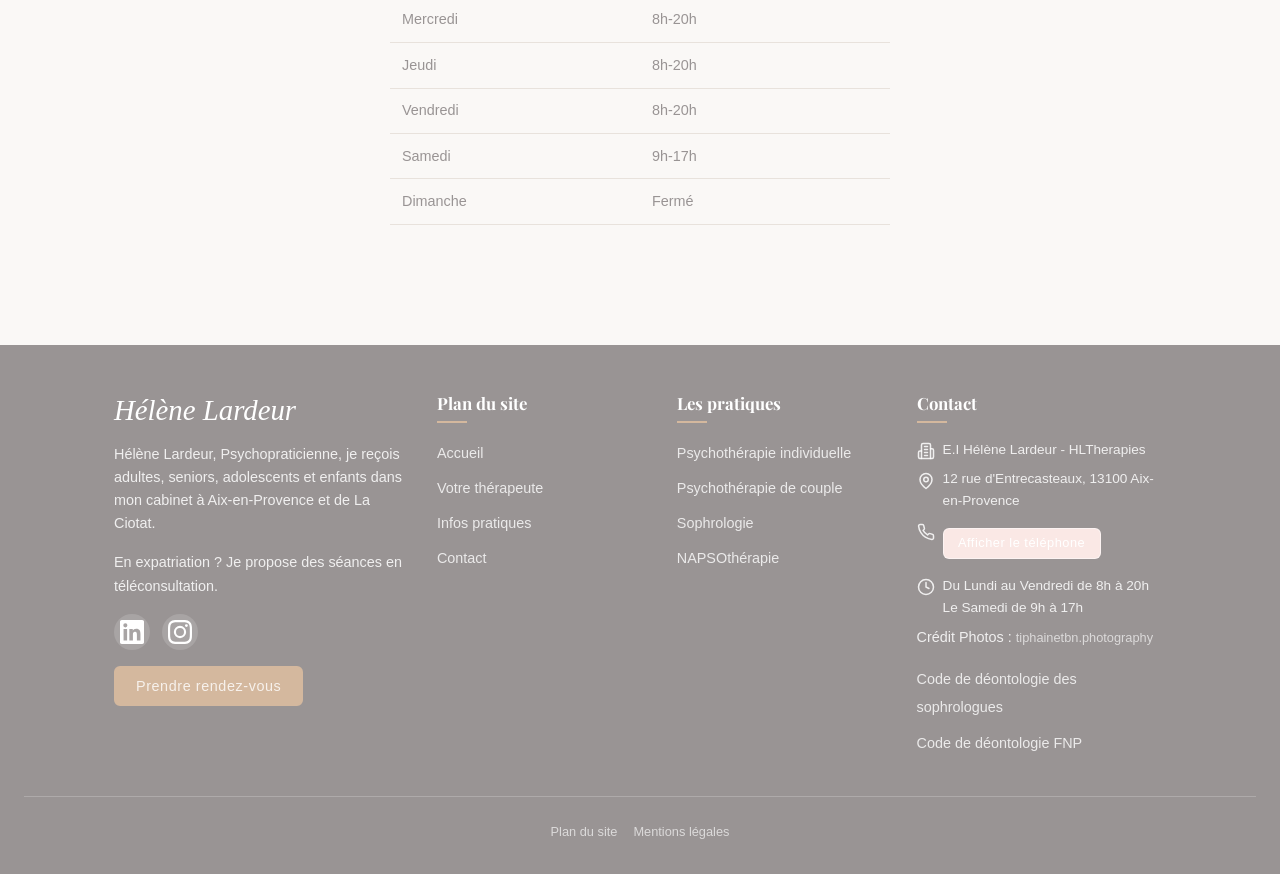
==== commit ae32bb79: "Modifications texte et mise en page selon retours Helene" ====
--- a/index.html
+++ b/index.html
@@ -13,9 +13,15 @@
     <meta property="og:type" content="website">
     <meta property="og:locale" content="fr_FR">
     <meta property="og:site_name" content="HLTherapies">
-    <meta name="twitter:card" content="summary">
+    <meta property="og:image" content="https://www.hltherapies.com/assets/images/hero-accueil.jpeg">
+    <meta property="og:image:width" content="1200">
+    <meta property="og:image:height" content="800">
+    <meta property="og:image:alt" content="Hélène Lardeur, psychopraticienne, sophrologue et NAPSOthérapeute">
+    <meta name="twitter:card" content="summary_large_image">
     <meta name="twitter:title" content="Psychopraticienne et sophrologue à Aix-en-Provence et La Ciotat – Hélène Lardeur">
     <meta name="twitter:description" content="Découvrez les services de psychothérapie, sophrologie et Napsothérapie d'Hélène Lardeur à Aix-en-Provence, en présentiel ou à distance.">
+    <meta name="twitter:image" content="https://www.hltherapies.com/assets/images/hero-accueil.jpeg">
+    <meta name="twitter:image:alt" content="Hélène Lardeur, psychopraticienne, sophrologue et NAPSOthérapeute">
     <link rel="preconnect" href="https://fonts.googleapis.com">
     <link rel="preconnect" href="https://fonts.gstatic.com" crossorigin>
     <link rel="stylesheet" href="assets/css/style.css">
@@ -141,7 +147,7 @@
                         </blockquote>
 
                         <div class="section-text">
-                            <p>Le travail thérapeutique vise un mieux-être durable, en passant par la compréhension de soi, le changement, la transformation et l'évolution personnelle. Cela peut se traduire par la disparition de symptômes spécifiques, la modification de comportements ou d'attitudes inadaptés, ou encore par la découverte de nouvelles façons de vivre et d'être au monde.</p>
+                            <p>Le travail thérapeutique vise un mieux-être durable, en passant par la compréhension de soi et l'évolution personnelle. Cela peut se traduire par la disparition de symptômes spécifiques, la modification de comportements ou d'attitudes inadaptés, ou encore par la découverte de nouvelles façons de vivre et d'être au monde.</p>
                             <p><strong>J'accompagne</strong> <strong>mes patients</strong> confrontés à un mal-être, à une souffrance psychologique, diffus ou intenses, vers un changement positif et profond.</p>
                             <p>Mon rôle est de leur offrir un <strong>espace d'écoute</strong>, <strong>de soutien et de guidance</strong>, pour leur permettre de mieux comprendre leurs difficultés, de faire face à leurs défis personnels, et de se reconnecter à leur potentiel.</p>
                             <p>Je les aide à <strong>se libérer de leurs traumatismes</strong>, à <strong>s'exprimer pleinement</strong>, à <strong>oser</strong>, à <strong>faire des choix en conscience</strong>... Pour, enfin, <strong>se révéler</strong> à eux-mêmes et <strong>être pleinement qui ils sont</strong>.</p>
@@ -176,7 +182,7 @@
                         <h3>Psychothérapie de soutien</h3>
                         <p>La psychothérapie de soutien répond souvent à un besoin immédiat, à une situation vécue comme urgente ou déstabilisante. Toutefois, je la recommande également dans une démarche préventive et durable, afin d'éviter qu'une accumulation de &laquo; petits tracas &raquo; du quotidien ne dégénère en crise plus profonde.</p>
                         <p>En intervenant en amont, elle permet de préserver votre équilibre, de limiter l'impact émotionnel des tensions et d'éviter qu'elles n'affectent vos relations, votre bien-être et votre épanouissement personnel.</p>
-                        <p>Cette approche s'adresse à toute personne confrontée à une période difficile, qu'il s'agisse d'un événement de vie (séparation, deuil, maladie, stress professionnel, etc.) ou d'une souffrance plus diffuse.</p>
+                        <p>Cette approche s'adresse à toute personne confrontée à une période difficile, qu'il s'agisse d'un événement de vie (séparation, deuil, maladie, stress professionnel, etc.) ou d'une souffrance du quotidien plus diffuse.</p>
                         <p>L'objectif est d'apaiser la détresse psychique, de restaurer un équilibre émotionnel et de renforcer vos ressources intérieures pour mieux faire face aux défis de la vie et à la relation à l'autre.</p>
                     </article>
 
@@ -230,7 +236,7 @@
                 <div class="section-text">
                     <p>La sophrologie, du grec <em>sos</em> (harmonie), <em>phren</em> (conscience) et <em>logos</em> (étude), signifie littéralement &laquo; science de l'harmonisation de la conscience &raquo;. Elle a été créée en 1960 par Alfonso Caycedo, neuropsychiatre, comme une méthode douce alliant science, conscience et équilibre.</p>
                     <p>Pratique psychocorporelle complète, la sophrologie peut être utilisée comme technique thérapeutique ou adoptée comme une philosophie de vie.</p>
-                    <p>Méthode exclusivement verbale et non tactile, elle combine des techniques de relaxation dynamique, de décontraction musculaire, de respiration consciente et de visualisation positive, pour agir à la fois sur le corps et l'esprit.</p>
+                    <p>Méthode exclusivement verbale et non tactile, elle combine des techniques de relaxation dynamique, de contraction et décontraction musculaire, de respiration consciente et de visualisation positive, pour agir à la fois sur le corps et l'esprit.</p>
                     <p>Elle permet de :</p>
                     <ul>
                         <li>Développer une meilleure connaissance de soi</li>
--- a/assets/css/style.css
+++ b/assets/css/style.css
@@ -608,6 +608,24 @@
   background-color: var(--color-bg-alt);
 }
 
+/* Espacement reduit entre paragraphes sur la page NAPSOtherapie */
+.page-napso .section-text p {
+  margin-bottom: 0.3rem;
+}
+
+.page-napso .section-text p + p {
+  margin-top: 0.1rem;
+}
+
+.page-napso .section {
+  padding-top: 2.5rem;
+  padding-bottom: 2.5rem;
+}
+
+.page-napso .section h2 {
+  margin-bottom: 1.2rem;
+}
+
 .section-citation {
   background-color: var(--color-bg);
 }
@@ -770,7 +788,7 @@
   margin-top: 1rem;
   font-family: var(--font-decorative);
   font-style: normal;
-  font-size: 1.1rem;
+  font-size: 1.8rem;
   color: var(--color-accent);
 }
 
@@ -1132,6 +1150,22 @@
 .apropos-portrait-secondary {
   margin-top: 1.5rem;
   display: block;
+}
+
+.apropos-portrait-inline {
+  float: right;
+  margin: 0 0 1rem 2rem;
+  max-width: 280px;
+}
+
+.apropos-portrait-inline img {
+  border-radius: var(--radius-lg);
+  width: 100%;
+  box-shadow: 0 4px 24px var(--color-shadow);
+}
+
+.section-apropos .citation {
+  clear: both;
 }
 
 .apropos-content .section-text {
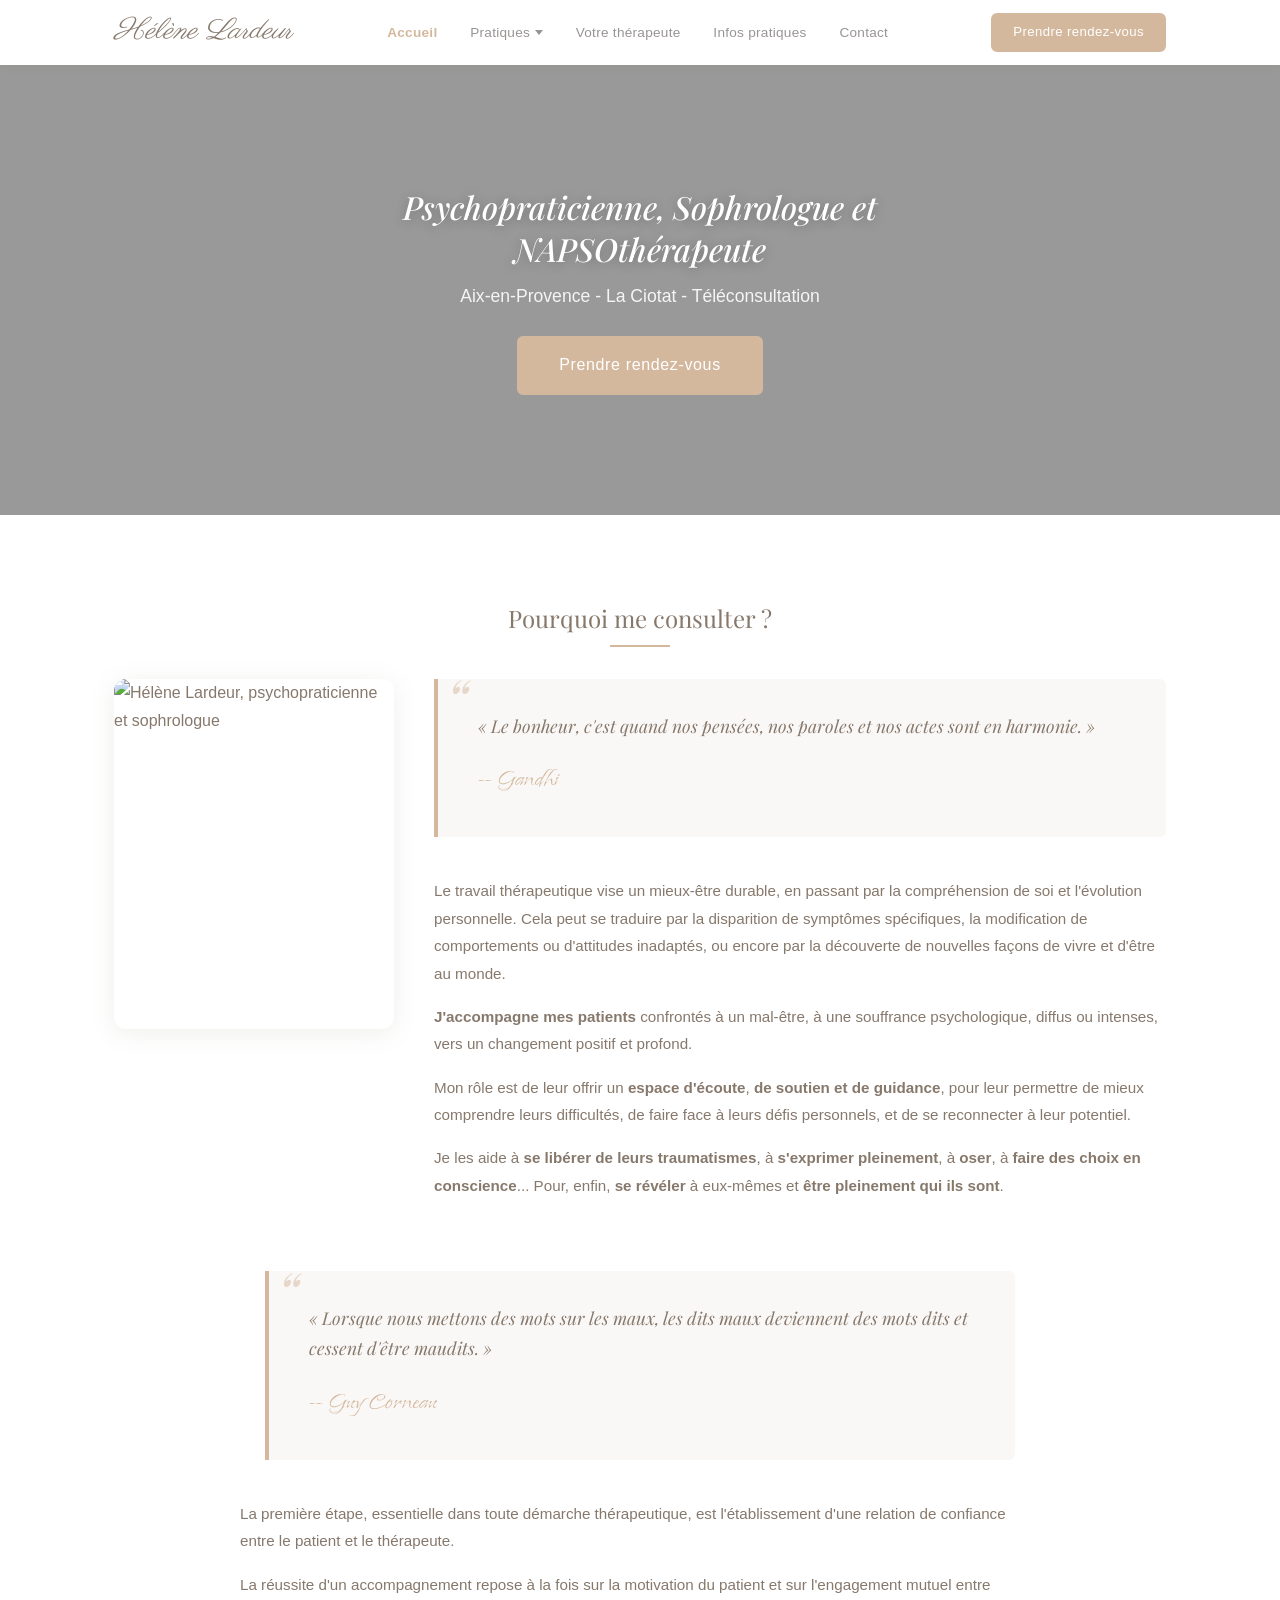
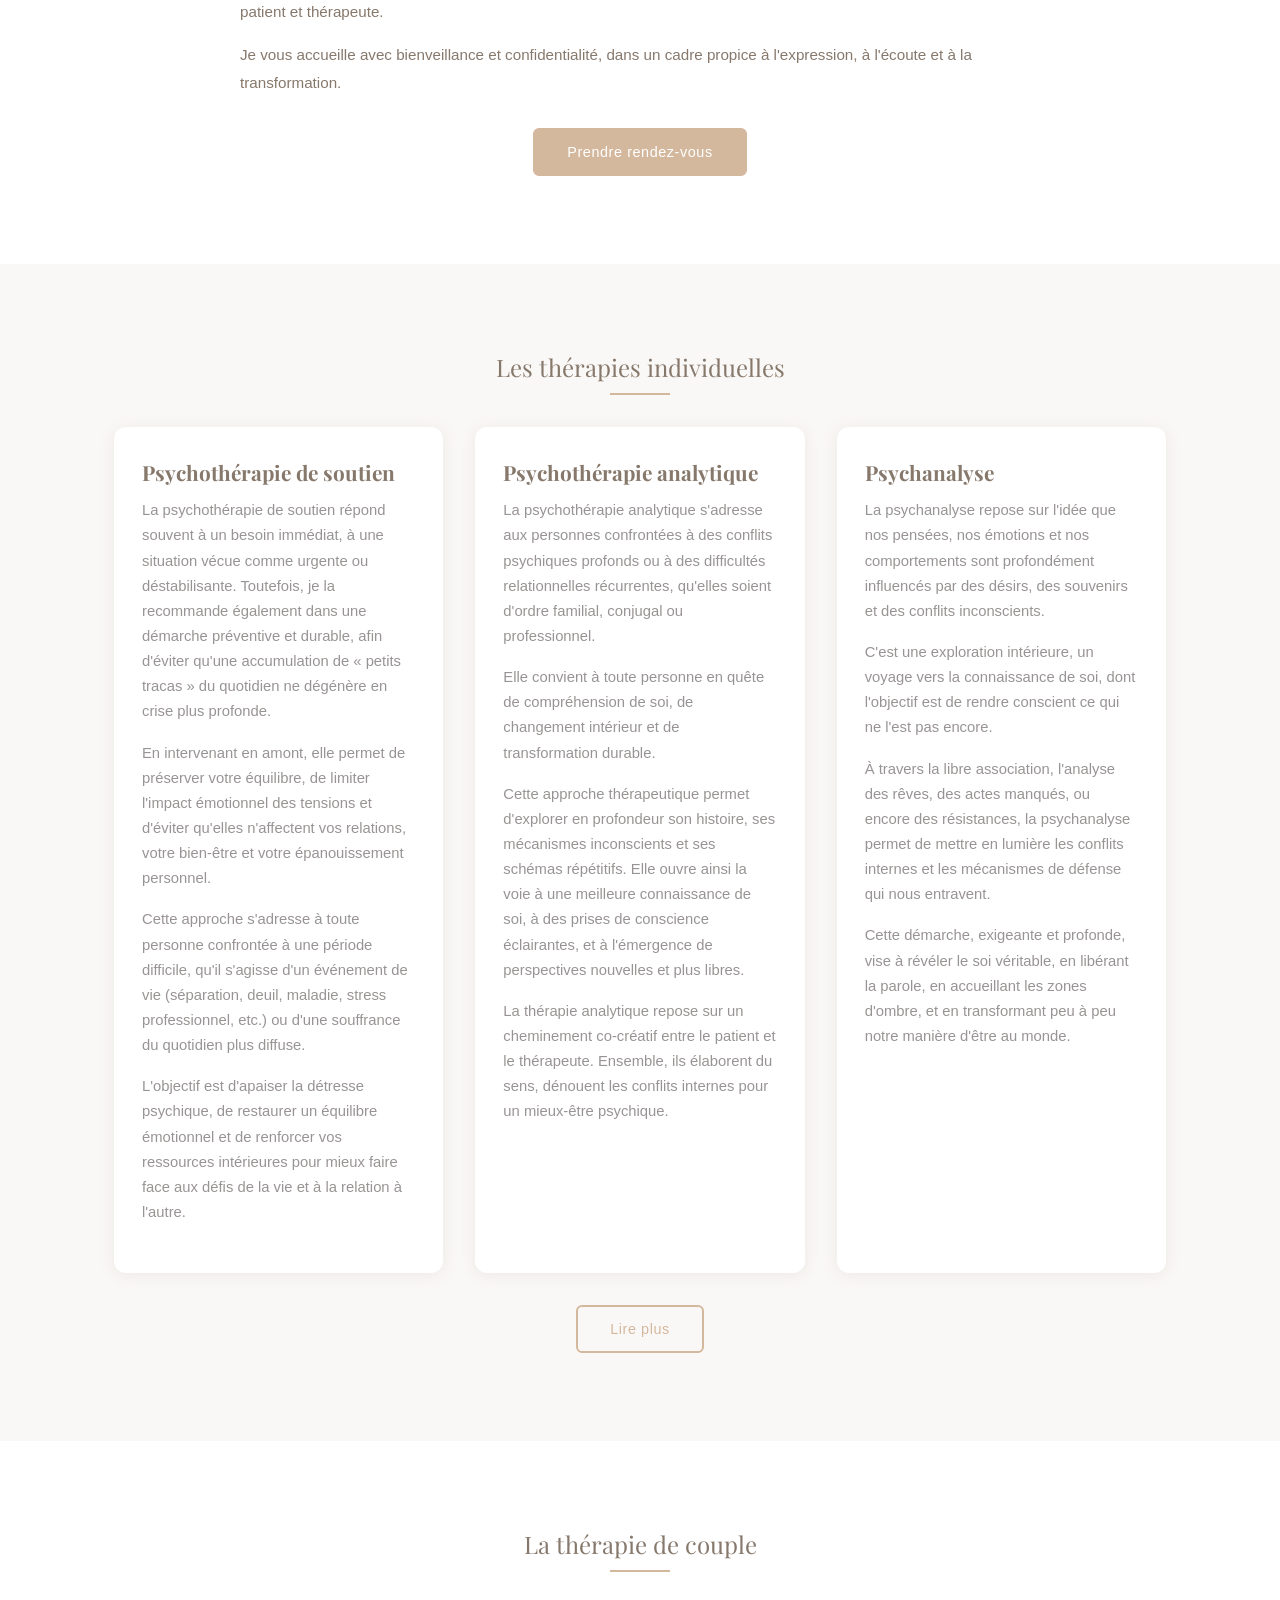
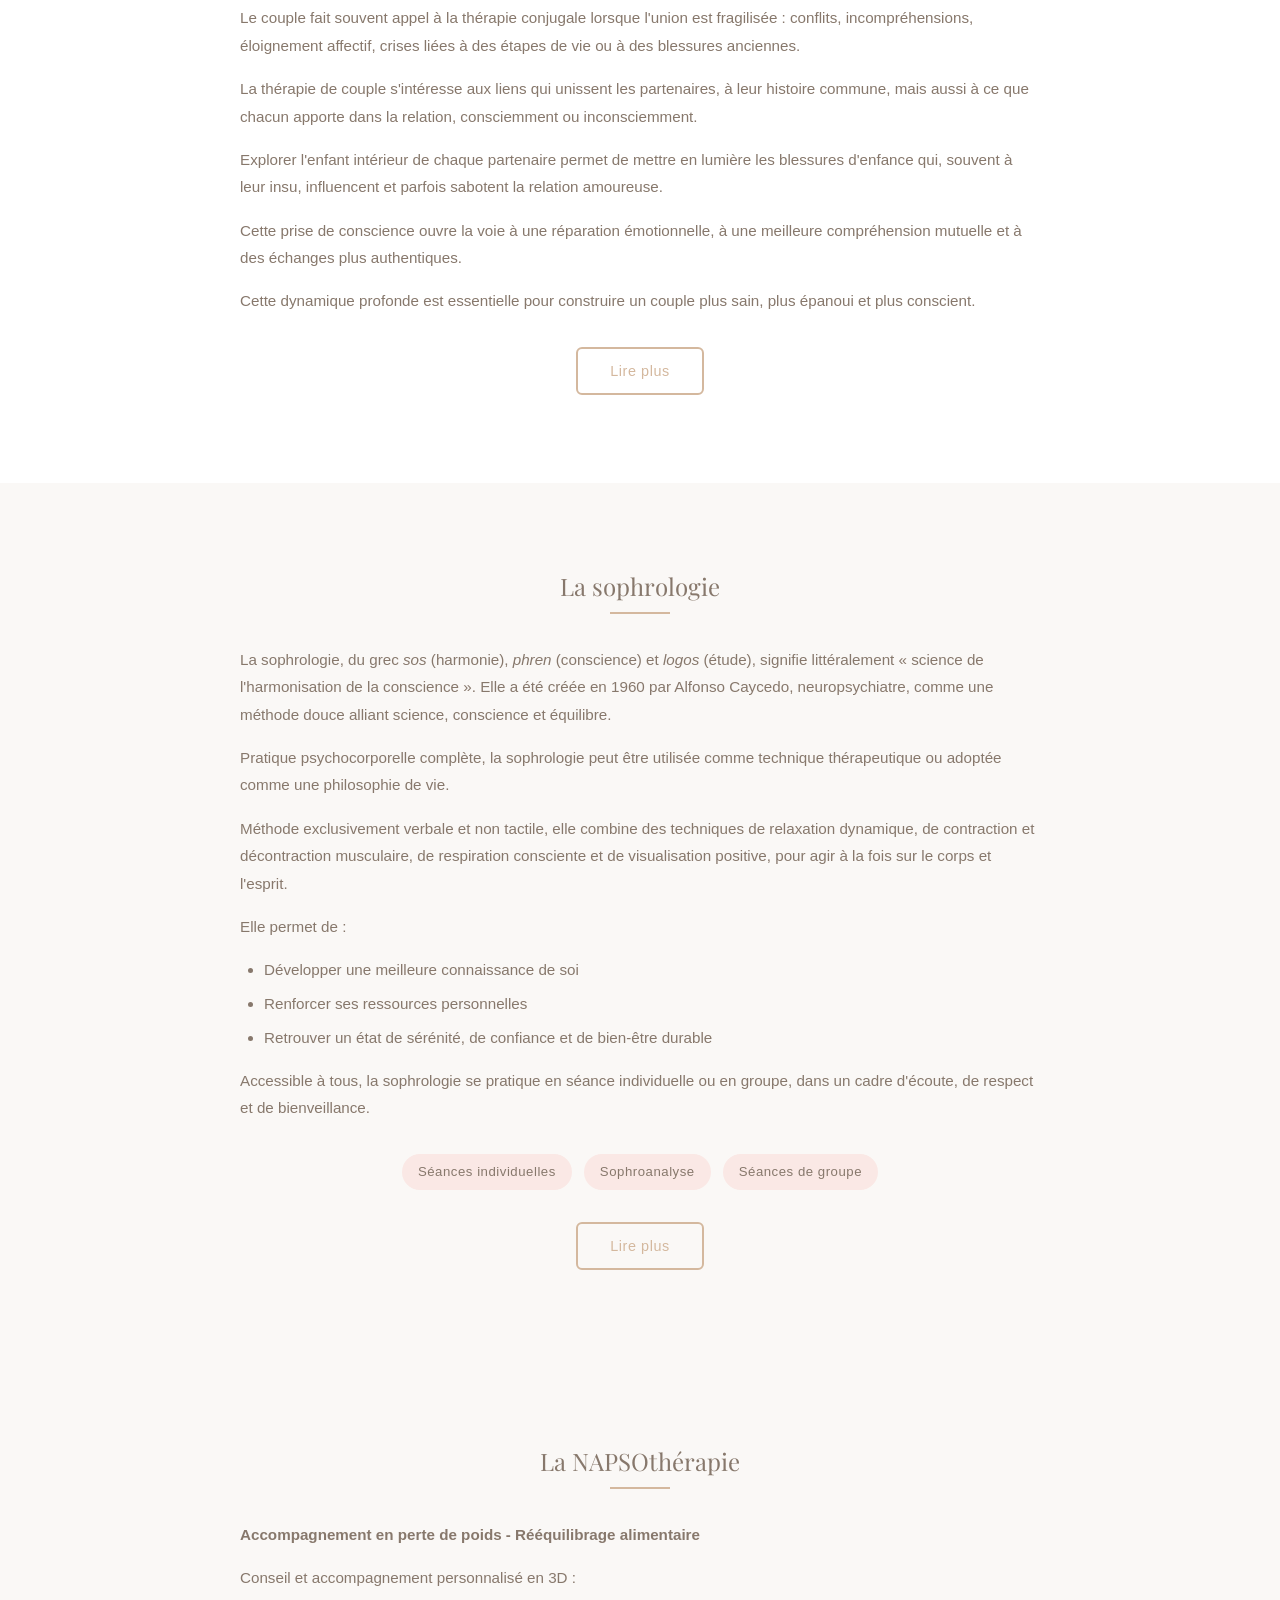
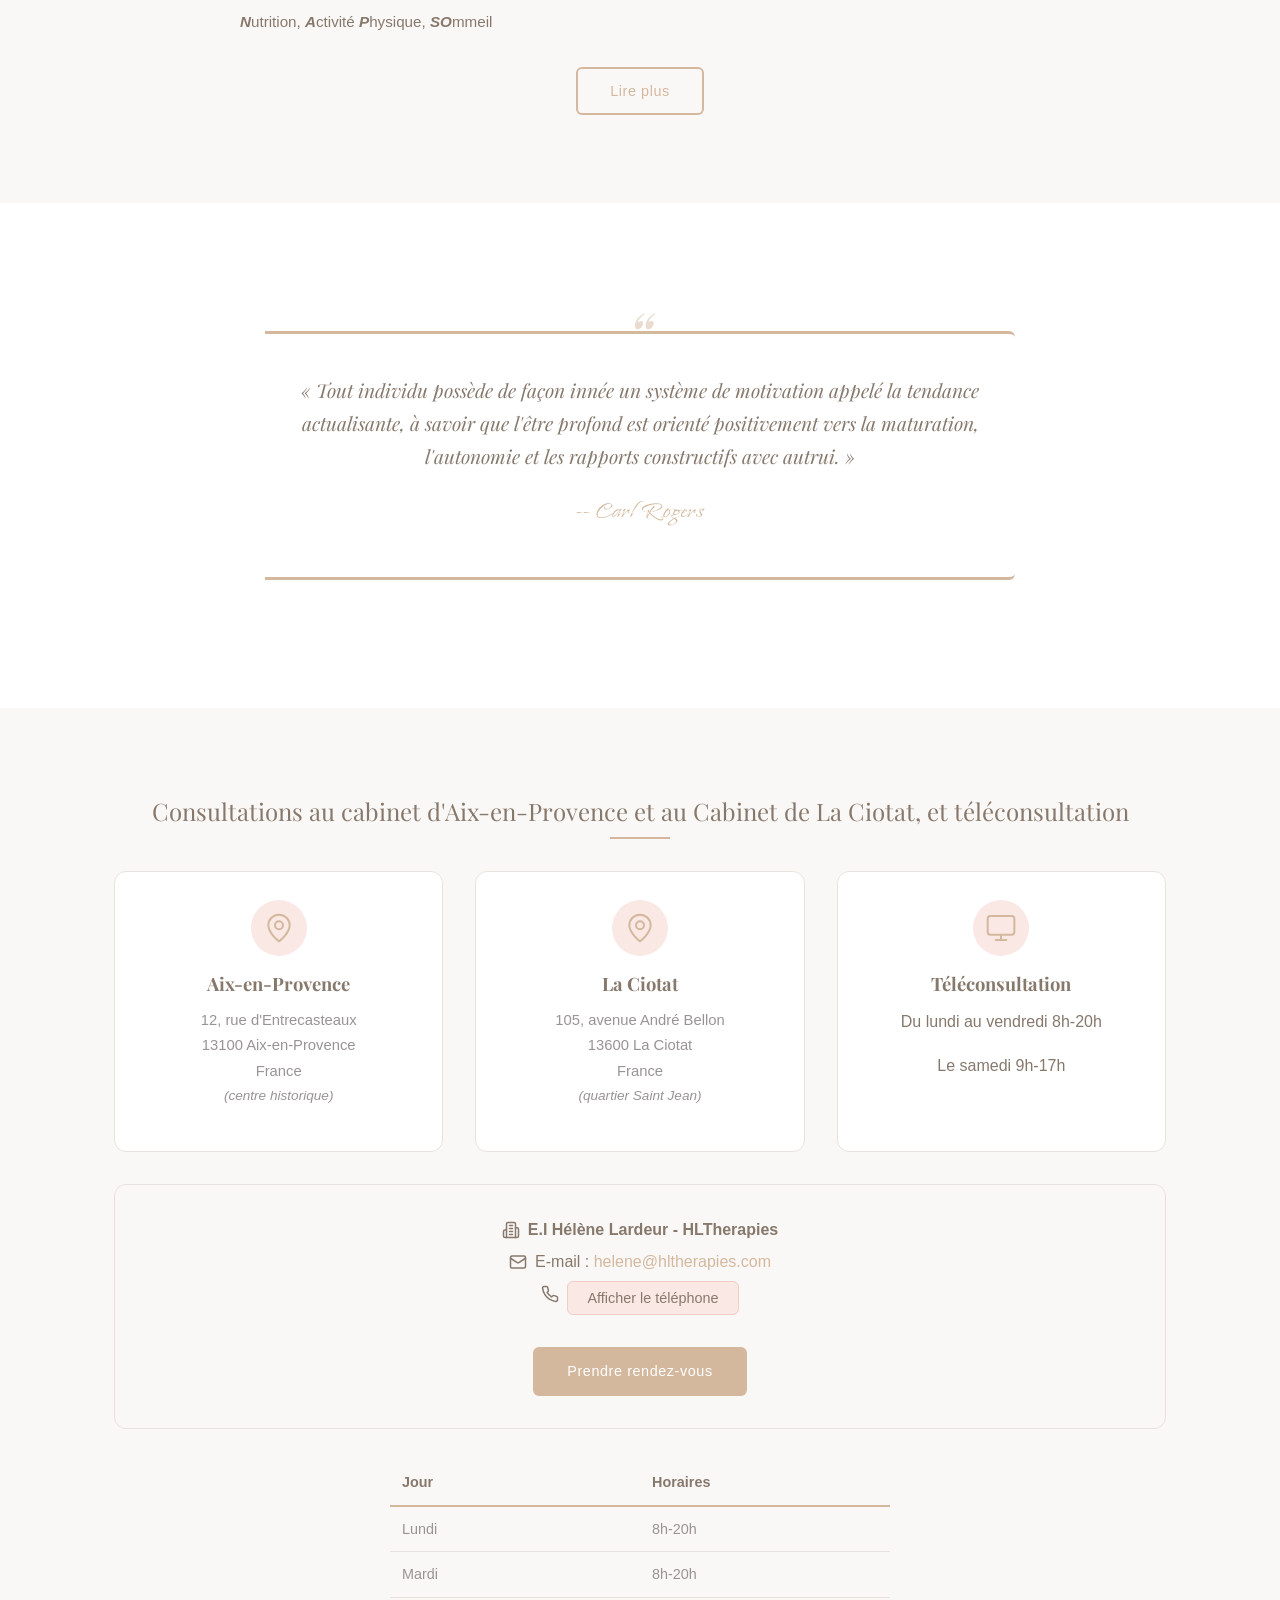
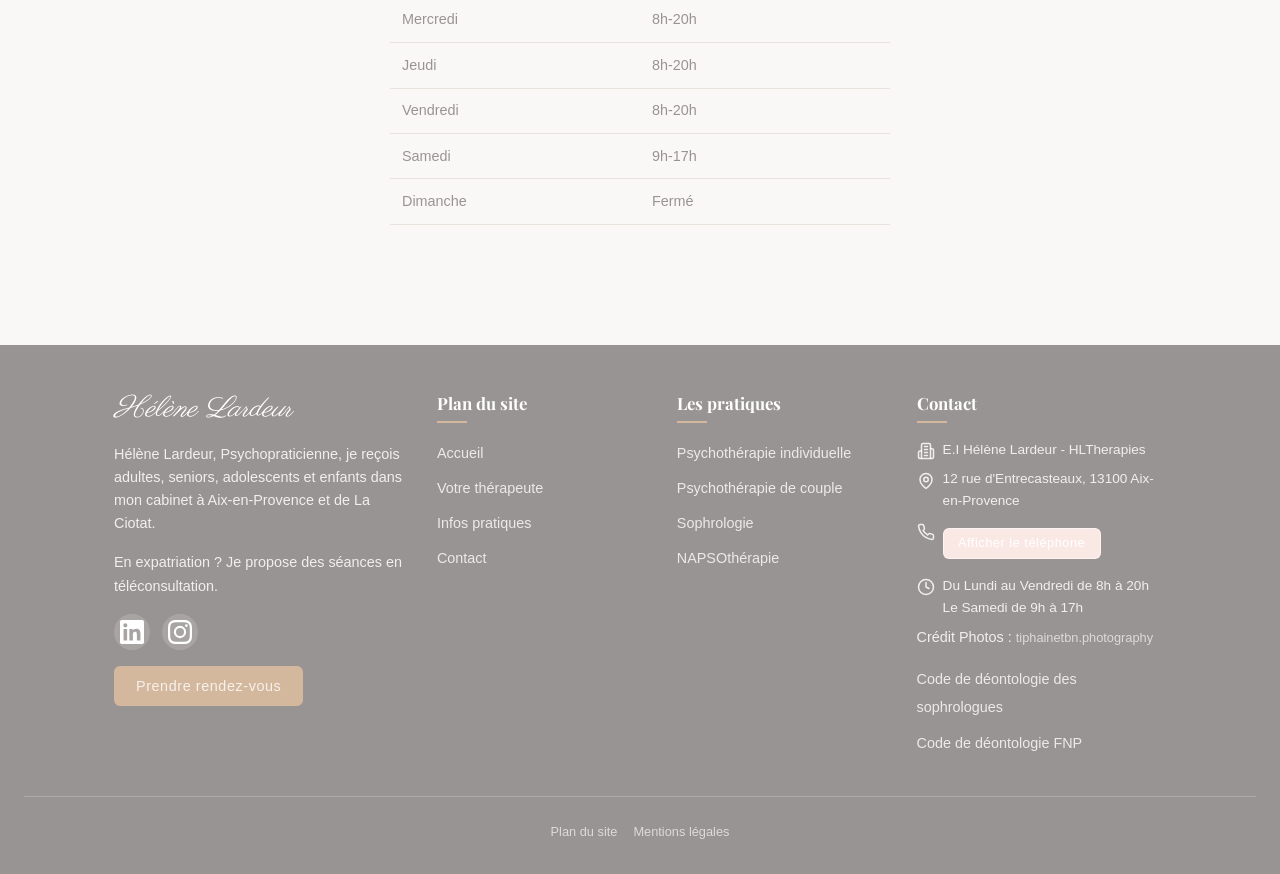
==== commit 8f7d50e4: "Chargement de la police Parisienne pour le logo (rendu uniforme tous appareils)" ====
--- a/index.html
+++ b/index.html
@@ -2,12 +2,15 @@
 <html lang="fr">
 <head>
     <meta charset="UTF-8">
+    <link rel="icon" href="/favicon.ico" sizes="32x32">
+    <link rel="icon" href="/assets/images/favicon.svg" type="image/svg+xml">
+    <link rel="apple-touch-icon" href="/assets/images/apple-touch-icon.png">
     <meta name="viewport" content="width=device-width, initial-scale=1.0">
-    <title>Psychopraticienne et sophrologue à Aix-en-Provence et La Ciotat – Hélène Lardeur</title>
+    <title>Psychopraticienne et sophrologue à Aix-en-Provence | Hélène Lardeur</title>
     <meta name="description" content="Découvrez les services de psychothérapie, sophrologie et Napsothérapie d'Hélène Lardeur à Aix-en-Provence, en présentiel ou à distance.">
     <link rel="canonical" href="https://www.hltherapies.com/">
     <meta name="robots" content="index, follow">
-    <meta property="og:title" content="Psychopraticienne et sophrologue à Aix-en-Provence et La Ciotat – Hélène Lardeur">
+    <meta property="og:title" content="Psychopraticienne et sophrologue à Aix-en-Provence | Hélène Lardeur">
     <meta property="og:description" content="Découvrez les services de psychothérapie, sophrologie et Napsothérapie d'Hélène Lardeur à Aix-en-Provence, en présentiel ou à distance.">
     <meta property="og:url" content="https://www.hltherapies.com/">
     <meta property="og:type" content="website">
@@ -18,12 +21,14 @@
     <meta property="og:image:height" content="800">
     <meta property="og:image:alt" content="Hélène Lardeur, psychopraticienne, sophrologue et NAPSOthérapeute">
     <meta name="twitter:card" content="summary_large_image">
-    <meta name="twitter:title" content="Psychopraticienne et sophrologue à Aix-en-Provence et La Ciotat – Hélène Lardeur">
+    <meta name="twitter:title" content="Psychopraticienne et sophrologue à Aix-en-Provence | Hélène Lardeur">
     <meta name="twitter:description" content="Découvrez les services de psychothérapie, sophrologie et Napsothérapie d'Hélène Lardeur à Aix-en-Provence, en présentiel ou à distance.">
     <meta name="twitter:image" content="https://www.hltherapies.com/assets/images/hero-accueil.jpeg">
     <meta name="twitter:image:alt" content="Hélène Lardeur, psychopraticienne, sophrologue et NAPSOthérapeute">
     <link rel="preconnect" href="https://fonts.googleapis.com">
     <link rel="preconnect" href="https://fonts.gstatic.com" crossorigin>
+    <link rel="stylesheet" href="https://fonts.googleapis.com/css2?family=Island+Moments&family=Parisienne&family=Playfair+Display:ital,wght@0,400;0,700;1,400;1,700&display=swap">
+    <link rel="preload" as="image" href="assets/images/hero-accueil.jpeg">
     <link rel="stylesheet" href="assets/css/style.css">
     <script type="application/ld+json">
     {
@@ -44,6 +49,7 @@
         "url": "https://www.hltherapies.com/",
         "telephone": "+33776018449",
         "email": "helene@hltherapies.com",
+        "priceRange": "15\u20ac - 90\u20ac",
         "image": "https://www.hltherapies.com/assets/images/hero-accueil.jpeg",
         "address": [
             {
@@ -113,7 +119,7 @@
             <li><a href="/informations-pratiques-cabinet-de-psychotherapie-a-aix-en-provence-13080-13090-13100-13290-13540/" class="nav-link">Infos pratiques</a></li>
             <li><a href="/prendre-rendez-vous-psychopraticien-a-aix-en-provence/" class="nav-link">Contact</a></li>
         </ul>
-        <a href="https://www.resalib.fr/praticien/106849-helene-lardeur-psychopraticien-la-ciotat" class="nav-cta btn btn-primary" target="_blank" rel="noopener noreferrer">Prendre rendez-vous</a>
+        <a href="https://calendly.com/helene-hltherapies/30min" class="nav-cta btn btn-primary" target="_blank" rel="noopener noreferrer">Prendre rendez-vous</a>
     </nav>
 </header>
 
@@ -126,7 +132,7 @@
                 <div class="hero-content">
                     <h1>Psychopraticienne, Sophrologue et NAPSOthérapeute</h1>
                     <p class="hero-subtitle">Aix-en-Provence - La Ciotat - Téléconsultation</p>
-                    <a href="https://www.resalib.fr/praticien/106849-helene-lardeur-psychopraticien-la-ciotat" class="btn btn-primary btn-lg" target="_blank" rel="noopener noreferrer">Prendre rendez-vous</a>
+                    <a href="https://calendly.com/helene-hltherapies/30min" class="btn btn-primary btn-lg" target="_blank" rel="noopener noreferrer">Prendre rendez-vous</a>
                 </div>
             </div>
         </section>
@@ -167,7 +173,7 @@
                 </div>
 
                 <div class="section-cta">
-                    <a href="https://www.resalib.fr/praticien/106849-helene-lardeur-psychopraticien-la-ciotat" class="btn btn-primary" target="_blank" rel="noopener noreferrer">Prendre rendez-vous</a>
+                    <a href="https://calendly.com/helene-hltherapies/30min" class="btn btn-primary" target="_blank" rel="noopener noreferrer">Prendre rendez-vous</a>
                 </div>
             </div>
         </section>
@@ -341,7 +347,7 @@
                         <button type="button" class="phone-reveal" data-phone="07 76 01 84 49" aria-label="Afficher le numéro de téléphone">Afficher le téléphone</button>
                     </div>
                     <div class="section-cta">
-                        <a href="https://www.resalib.fr/praticien/106849-helene-lardeur-psychopraticien-la-ciotat" class="btn btn-primary" target="_blank" rel="noopener noreferrer">Prendre rendez-vous</a>
+                        <a href="https://calendly.com/helene-hltherapies/30min" class="btn btn-primary" target="_blank" rel="noopener noreferrer">Prendre rendez-vous</a>
                     </div>
                 </div>
 
@@ -387,7 +393,7 @@
                         <svg xmlns="http://www.w3.org/2000/svg" width="24" height="24" viewBox="0 0 24 24" fill="currentColor" aria-hidden="true"><path d="M12 2.163c3.204 0 3.584.012 4.85.07 3.252.148 4.771 1.691 4.919 4.919.058 1.265.069 1.645.069 4.849 0 3.205-.012 3.584-.069 4.849-.149 3.225-1.664 4.771-4.919 4.919-1.266.058-1.644.07-4.85.07-3.204 0-3.584-.012-4.849-.07-3.26-.149-4.771-1.699-4.919-4.92-.058-1.265-.07-1.644-.07-4.849 0-3.204.013-3.583.07-4.849.149-3.227 1.664-4.771 4.919-4.919 1.266-.057 1.645-.069 4.849-.069zM12 0C8.741 0 8.333.014 7.053.072 2.695.272.273 2.69.073 7.052.014 8.333 0 8.741 0 12c0 3.259.014 3.668.072 4.948.2 4.358 2.618 6.78 6.98 6.98C8.333 23.986 8.741 24 12 24c3.259 0 3.668-.014 4.948-.072 4.354-.2 6.782-2.618 6.979-6.98.059-1.28.073-1.689.073-4.948 0-3.259-.014-3.667-.072-4.947-.196-4.354-2.617-6.78-6.979-6.98C15.668.014 15.259 0 12 0zm0 5.838a6.162 6.162 0 1 0 0 12.324 6.162 6.162 0 0 0 0-12.324zM12 16a4 4 0 1 1 0-8 4 4 0 0 1 0 8zm6.406-11.845a1.44 1.44 0 1 0 0 2.881 1.44 1.44 0 0 0 0-2.881z"/></svg>
                     </a>
                 </div>
-                <a href="https://www.resalib.fr/praticien/106849-helene-lardeur-psychopraticien-la-ciotat" class="btn btn-primary btn-sm" target="_blank" rel="noopener noreferrer">Prendre rendez-vous</a>
+                <a href="https://calendly.com/helene-hltherapies/30min" class="btn btn-primary btn-sm" target="_blank" rel="noopener noreferrer">Prendre rendez-vous</a>
             </div>
 
             <div class="footer-col">
@@ -457,6 +463,6 @@
 </footer>
 
 <!-- JAVASCRIPT -->
-<script src="/assets/js/site.js"></script>
+<script src="/assets/js/site.js" defer></script>
 </body>
 </html>
--- a/assets/css/style.css
+++ b/assets/css/style.css
@@ -4,9 +4,8 @@
    ========================================================================== */
 
 /* --------------------------------------------------------------------------
-   0. GOOGLE FONTS
-   -------------------------------------------------------------------------- */
-@import url('https://fonts.googleapis.com/css2?family=Island+Moments&family=Playfair+Display:ital,wght@0,400;0,700;1,400;1,700&display=swap');
+   0. GOOGLE FONTS (charge via <link> dans le HTML pour eviter le render-blocking)
+   -------------------------------------------------------------------------- */
 
 /* --------------------------------------------------------------------------
    1. CSS CUSTOM PROPERTIES
@@ -1784,3 +1783,53 @@
     padding: 0;
   }
 }
+
+/* --------------------------------------------------------------------------
+   FAQ
+   -------------------------------------------------------------------------- */
+.faq-list {
+  max-width: 800px;
+  margin: 0 auto;
+}
+
+.faq-item {
+  border-bottom: 1px solid var(--color-border);
+  padding: 1rem 0;
+}
+
+.faq-item summary {
+  font-family: var(--font-heading);
+  font-size: 1.05rem;
+  font-weight: 700;
+  color: var(--color-primary);
+  cursor: pointer;
+  padding: 0.5rem 0;
+  list-style: none;
+  display: flex;
+  justify-content: space-between;
+  align-items: center;
+  gap: 1rem;
+}
+
+.faq-item summary::after {
+  content: '+';
+  font-size: 1.4rem;
+  font-weight: 400;
+  color: var(--color-accent);
+  flex-shrink: 0;
+  transition: transform var(--transition);
+}
+
+.faq-item[open] summary::after {
+  content: '\2212';
+}
+
+.faq-item summary::-webkit-details-marker {
+  display: none;
+}
+
+.faq-item p {
+  padding: 0.5rem 0 0.75rem;
+  line-height: 1.7;
+  color: var(--color-primary);
+}
